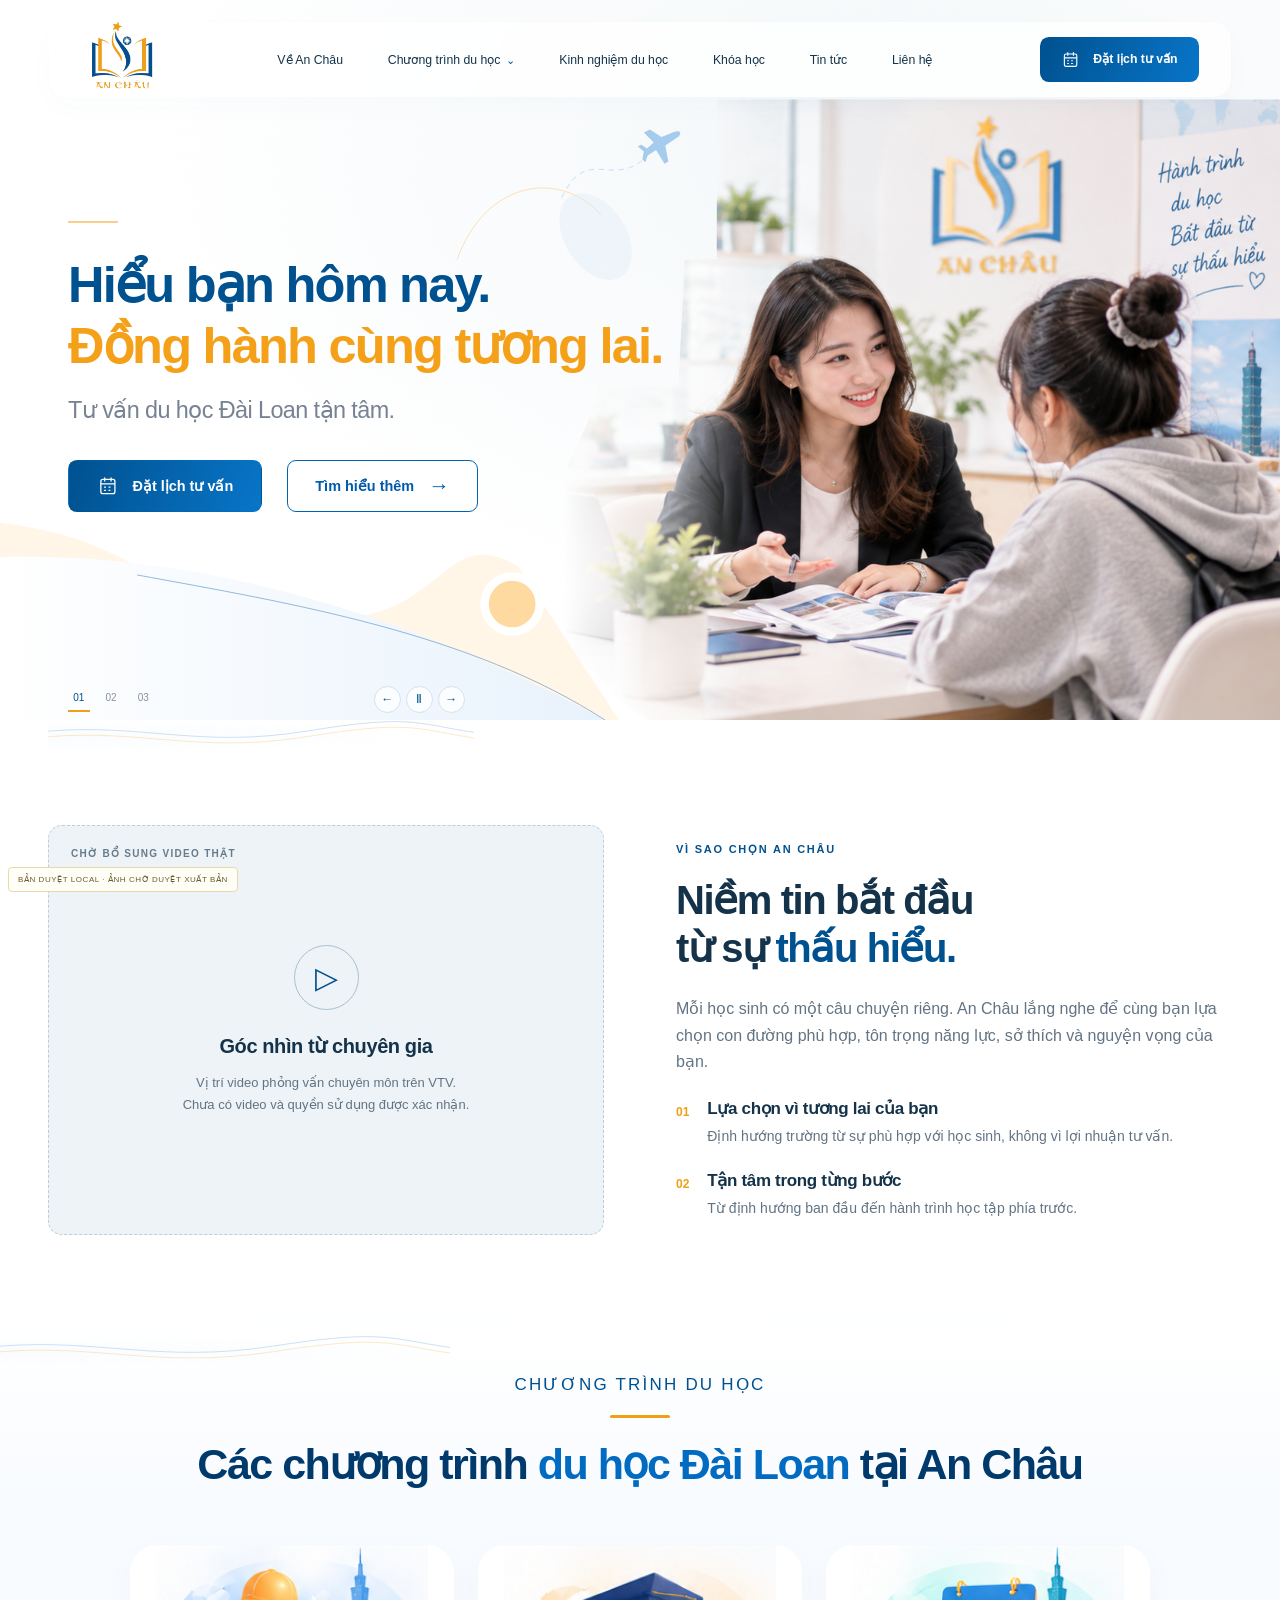
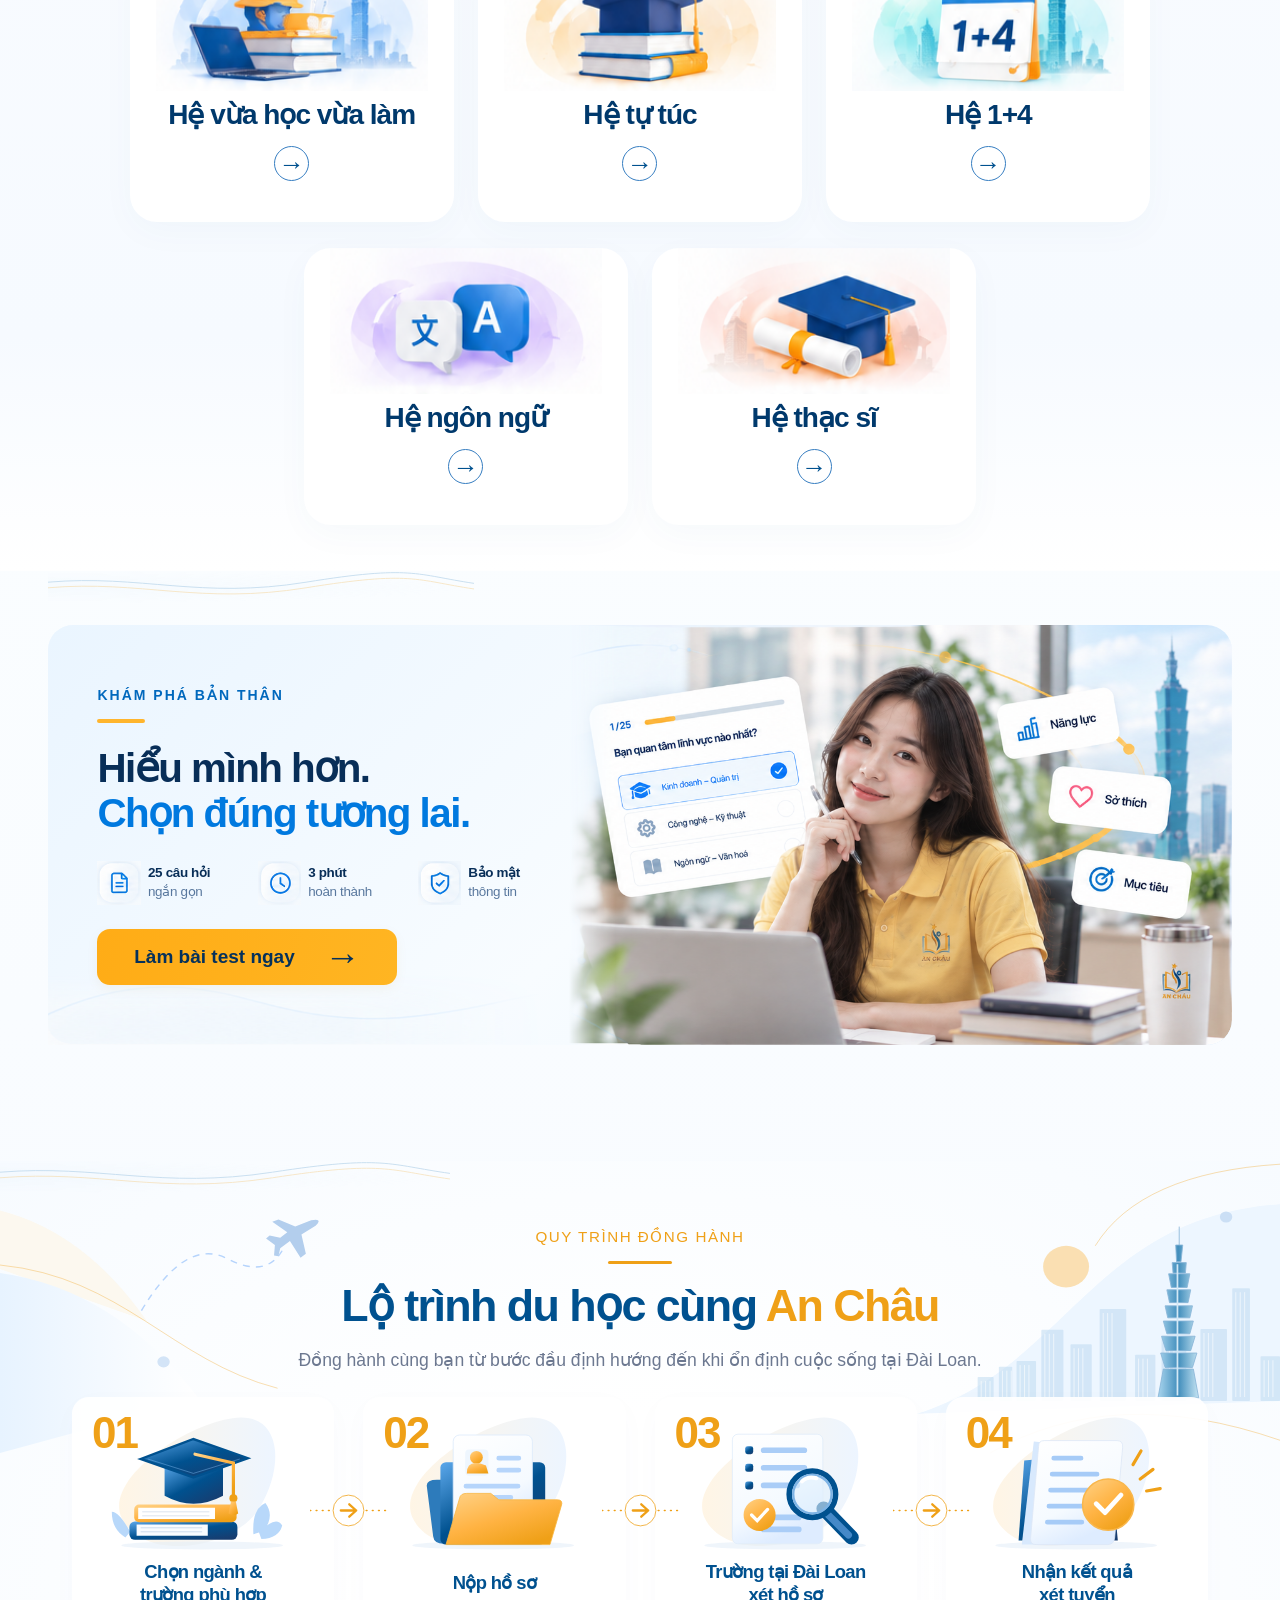
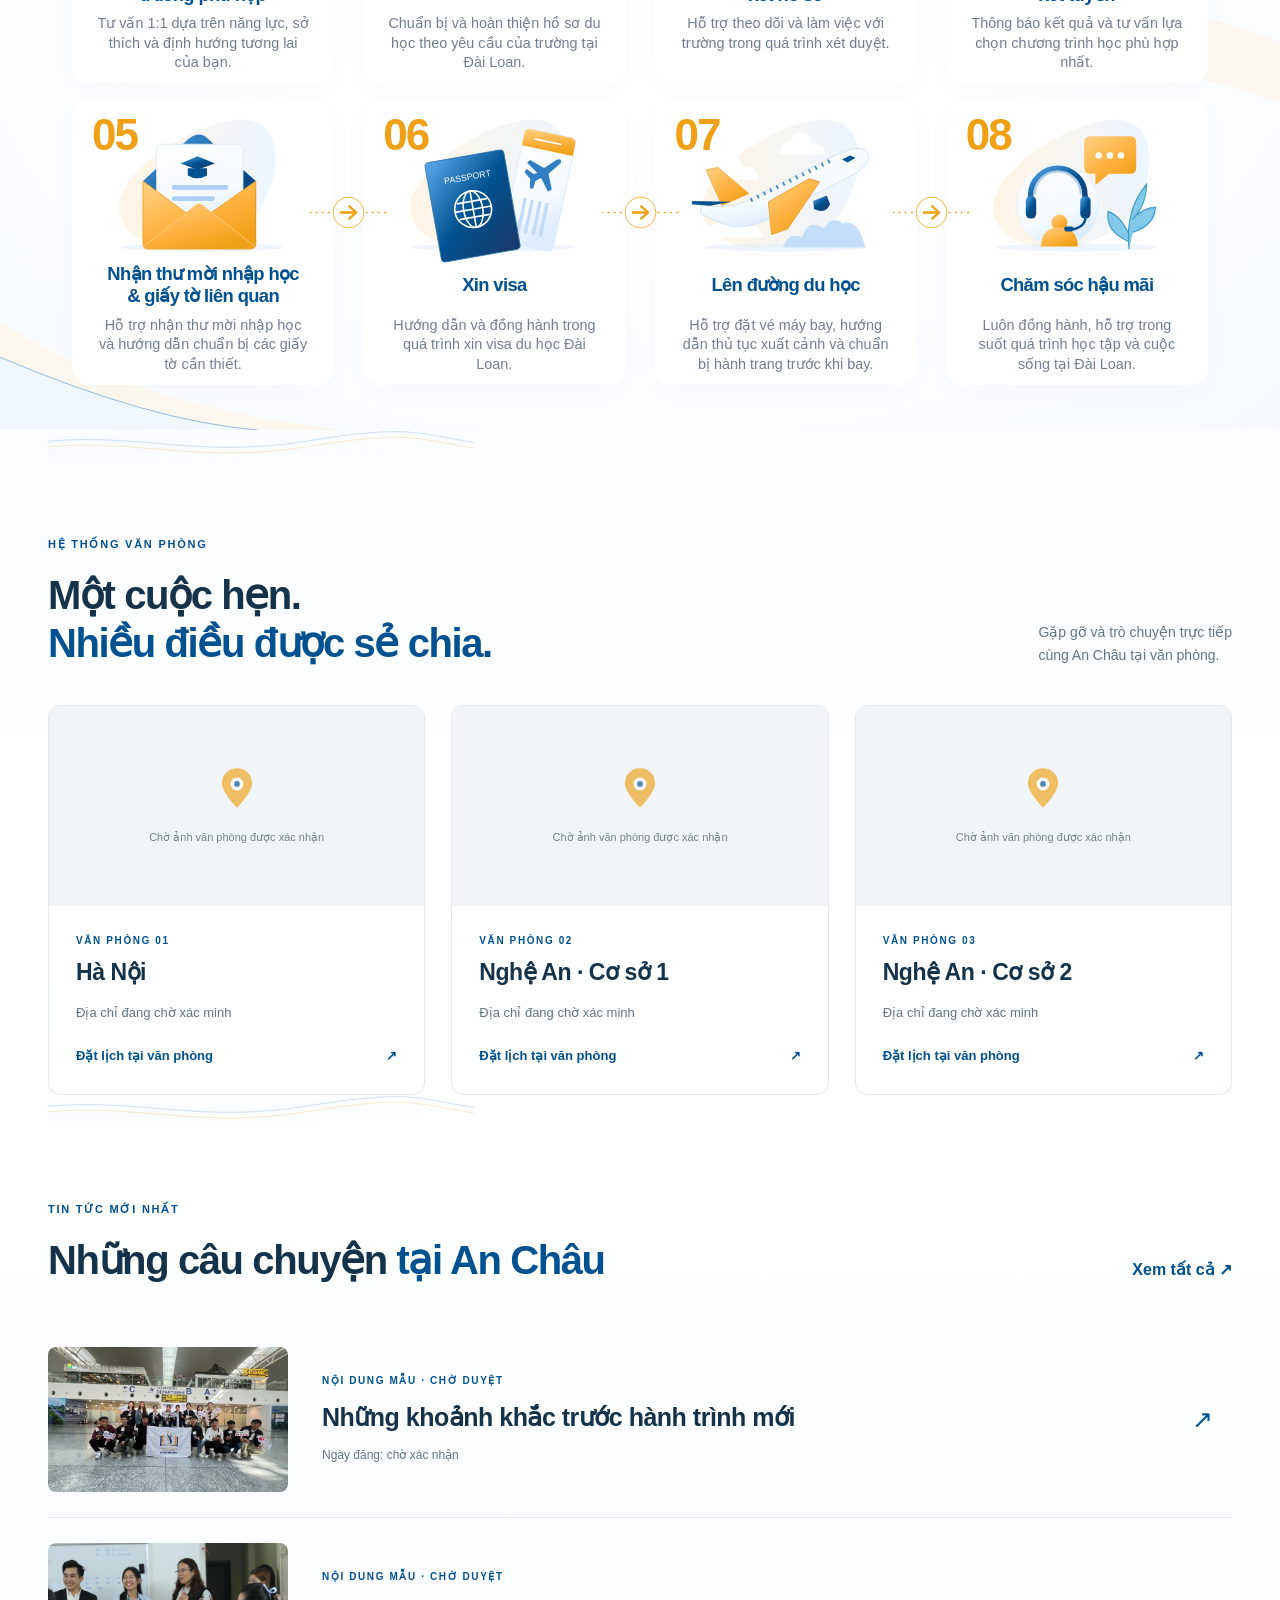
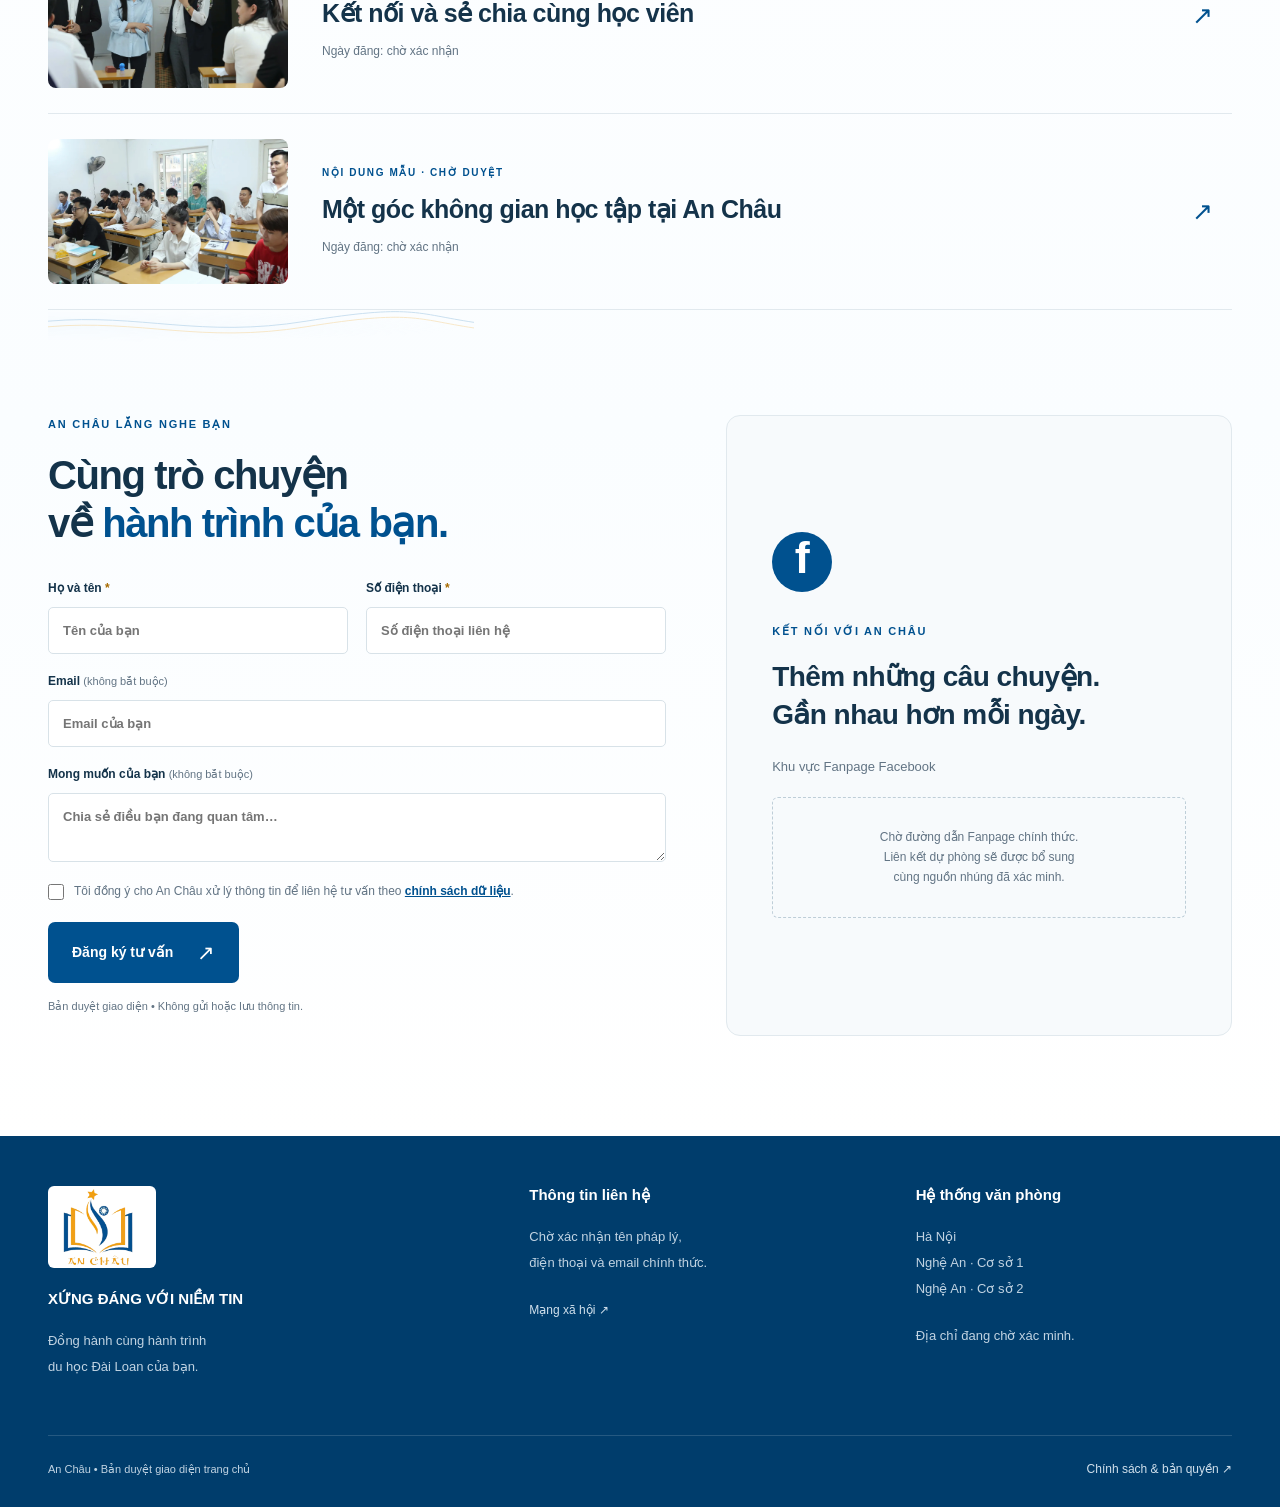
==== index.html @ 2d8ad488 "Publish temporary An Châu website review snapshot" ====
<!doctype html><html lang="vi"><head><meta charset="utf-8"><meta name="viewport" content="width=device-width,initial-scale=1"><meta name="robots" content="noindex,nofollow"><meta name="description" content="Bản duyệt trang chủ Du học An Châu — chưa xuất bản."><title>An Châu — Đồng hành cùng tương lai</title><link rel="stylesheet" href="style.css"><script src="app.js" defer></script><link rel="stylesheet" href="hero-locked.css"><link rel="stylesheet" href="roadmap-locked.css?v=3"><link rel="stylesheet" href="programs-locked.css?v=master1"><link rel="stylesheet" href="homepage-background.css?v=1"><link rel="stylesheet" href="discovery-locked.css?v=1"><link rel="stylesheet" href="ac-home-motion-v2.css?v=1"><script defer src="ac-home-motion-v2.js?v=1"></script></head><body data-banner="1"><a href="#main" class="skip">Đến nội dung</a><header><div class="header-inner"><a class="logo" href="#" aria-label="An Châu — Trang chủ"><img src="assets/banner-master/LOGO_OFFICIAL.png" alt="An Châu" width="594" height="420"></a><nav aria-label="Điều hướng chính"><a href="/anchau-website-preview/ve-an-chau/">Về An Châu</a><div class="nav-group"><div class="nav-parent"><a href="/anchau-website-preview/chuong-trinh-du-hoc/">Chương trình du học</a><button class="dropdown-toggle" aria-label="Mở các hệ du học" aria-expanded="false">⌄</button></div><div class="dropdown"><a href="/anchau-website-preview/chuong-trinh-du-hoc/vua-hoc-vua-lam/">Hệ vừa học vừa làm</a><a href="/anchau-website-preview/chuong-trinh-du-hoc/tu-tuc/">Hệ tự túc</a><a href="/anchau-website-preview/chuong-trinh-du-hoc/1-4/">Hệ 1+4</a><a href="/anchau-website-preview/chuong-trinh-du-hoc/ngon-ngu/">Hệ ngôn ngữ</a><a href="/anchau-website-preview/chuong-trinh-du-hoc/thac-si/">Hệ thạc sĩ</a></div></div><a href="/anchau-website-preview/kinh-nghiem-du-hoc/">Kinh nghiệm du học</a><a href="/anchau-website-preview/khoa-hoc/">Khóa học</a><a href="/anchau-website-preview/tin-tuc/">Tin tức</a><a href="/anchau-website-preview/lien-he/">Liên hệ</a></nav><button class="button header-cta" data-consult="Header — Đặt lịch tư vấn"><svg viewBox="0 0 32 34" aria-hidden="true"><rect x="5" y="7" width="22" height="22" rx="3" fill="none" stroke="currentColor" stroke-width="2"/anchau-website-preview/><path d="M5 14h22M11 4v6M21 4v6M10 19h3m4 0h3m-10 5h3m4 0h3" stroke="currentColor" stroke-width="2"/anchau-website-preview/></svg><span class="header-cta-label">Đặt lịch tư vấn</span><span class="header-arrow" aria-hidden="true">→</span></button><button class="menu-toggle" aria-expanded="false" aria-label="Mở menu">☰</button></div></header><main id="main"><section class="hero locked-hero" aria-label="Ba banner An Châu đã duyệt" aria-roledescription="carousel"><svg class="clip-definitions" width="0" height="0" aria-hidden="true"><defs>
<clipPath id="photo-1" clipPathUnits="objectBoundingBox"><path d="M.56 .138H1V1H.505C.445 .91 .391 .87 .404 .79C.423 .69 .458 .62 .468 .535L.53 .535L.535 .36L.56 .36Z"/anchau-website-preview/></clipPath>
<clipPath id="photo-2" clipPathUnits="objectBoundingBox"><path d="M.57 .13H1V1H.4Q.365 .82 .435 .59Q.46 .53 .478 .51Q.48 .44 .50 .43Q.55 .40 .57 .32Z"/anchau-website-preview/></clipPath>
<clipPath id="photo-3" clipPathUnits="objectBoundingBox"><path d="M0 .152H.605C.637 .35 .6 .59 .558 .72C.522 .84 .486 .94 .454 1H0Z"/anchau-website-preview/></clipPath>
</defs></svg><div class="locked-stage">
<article class="slide locked-slide locked-slide-1 active" aria-label="Banner 1 trên 3" aria-hidden="false" ><div class="locked-photo" role="img" aria-label="Hình phác họa AI từ MASTER 1, không phải ảnh hoạt động thực tế An Châu"><img src="assets/banner-master/BANNER_01_MASTER.png" alt="" width="1672" height="941" fetchpriority="high"></div><svg class="locked-graphic" viewBox="0 0 1672 941" preserveAspectRatio="none" aria-hidden="true"><defs><linearGradient id="wave1"><stop stop-color="#fff"/anchau-website-preview/><stop offset="1" stop-color="#e8f2fc"/anchau-website-preview/></linearGradient></defs><path d="M0 683C180 706 157 762 370 802S567 675 677 740L809 941H0Z" fill="#fff2df" opacity=".7"/anchau-website-preview/><path d="M0 728C269 719 549 810 791 941H0Z" fill="url(#wave1)"/anchau-website-preview/><path d="M179 751C380 788 613 826 791 941" stroke="#74a4d3" fill="none"/anchau-website-preview/><circle cx="669" cy="789" r="36" fill="#ffdaa0" stroke="white" stroke-width="11"/anchau-website-preview/><path d="M597 339C636 232 735 223 785 281" fill="none" stroke="#ffd6a3"/anchau-website-preview/><path d="M734 258C768 184 805 255 852 196" fill="none" stroke="#b6d6f4" stroke-dasharray="7 6"/anchau-website-preview/><ellipse cx="778" cy="309" rx="40" ry="62" transform="rotate(-32 778 309)" fill="#dbe9f6" opacity=".35"/anchau-website-preview/><path d="m841 173 8-4 15 10 17-7q11-2 6 6l-18 12 4 21-5 3-11-18-11 7-3 9-4-4 2-10-8-7 5-2 7 5 9-8z" fill="#a5cbed"/anchau-website-preview/><path d="M89 290h65" stroke="#efa017" stroke-width="1.5"/anchau-website-preview/></svg><div class="locked-copy"><h1>Hiểu bạn hôm nay.<br><em>Đồng hành cùng tương lai.</em></h1><p>Tư vấn du học Đài Loan tận tâm.</p><div class="locked-actions"><button class="locked-primary" data-consult="Banner 1 — Đặt lịch tư vấn"><svg viewBox="0 0 32 34" aria-hidden="true"><rect x="5" y="7" width="22" height="22" rx="3" fill="none" stroke="currentColor" stroke-width="2"/anchau-website-preview/><path d="M5 14h22M11 4v6M21 4v6M10 19h3m4 0h3m-10 5h3m4 0h3" stroke="currentColor" stroke-width="2"/anchau-website-preview/></svg><span>Đặt lịch tư vấn</span></button><a class="locked-secondary" href="/anchau-website-preview/ve-an-chau/">Tìm hiểu thêm <span aria-hidden="true">→</span></a></div></div></article><article class="slide locked-slide locked-slide-2 " aria-label="Banner 2 trên 3" aria-hidden="true" inert><div class="locked-photo" role="img" aria-label="Hình phác họa AI từ MASTER 2, không phải ảnh hoạt động thực tế An Châu"><img src="assets/banner-master/BANNER_02_MASTER.png" alt="" width="1672" height="941" ></div><svg class="locked-graphic" viewBox="0 0 1672 941" preserveAspectRatio="none" aria-hidden="true"><defs><linearGradient id="wave2"><stop stop-color="#badcff"/anchau-website-preview/><stop offset="1" stop-color="#edf5ff"/anchau-website-preview/></linearGradient></defs><path d="M0 722C102 824 302 873 659 941H0Z" fill="#ffcf8c"/anchau-website-preview/><path d="M0 766C174 857 408 888 690 941H0Z" fill="white"/anchau-website-preview/><path d="M0 790C152 857 386 893 650 941H0Z" fill="url(#wave2)"/anchau-website-preview/><path d="M805 367Q880 315 955 270" stroke="#ffc47e" stroke-width="5" fill="none"/anchau-website-preview/></svg><div class="locked-copy"><h1>Lộ trình rõ ràng.<br><em>Vững bước du học.</em></h1><p>Đồng hành từ định hướng đến xuất cảnh.</p><div class="locked-features"><div class="locked-feature"><span class="feature-icon"><svg viewBox="0 0 32 34" aria-hidden="true"><path d="m2 12 14-7 14 7-14 7zM7 17v8q9 6 18 0v-8l-9 5z" fill="currentColor"/anchau-website-preview/><path d="M29 13v11" stroke="currentColor" stroke-width="2"/anchau-website-preview/></svg></span><span>Chọn hệ</span></div><div class="locked-feature"><span class="feature-icon"><svg viewBox="0 0 32 34" aria-hidden="true"><path d="M8 3h13l6 7v19H8z" stroke="currentColor" stroke-width="2" fill="none"/anchau-website-preview/><path d="M20 3v8h7M12 15h10M12 20h8M12 25h5" stroke="currentColor" stroke-width="2"/anchau-website-preview/></svg></span><span>Hồ sơ</span></div><div class="locked-feature"><span class="feature-icon"><svg viewBox="0 0 32 34" aria-hidden="true"><rect x="6" y="2" width="21" height="29" rx="3" fill="currentColor"/anchau-website-preview/><circle cx="16.5" cy="13" r="7" stroke="white" fill="none"/anchau-website-preview/><ellipse cx="16.5" cy="13" rx="3" ry="7" stroke="white" fill="none"/anchau-website-preview/><path d="M10 13h13M12 24h9" stroke="white" stroke-width="1.4"/anchau-website-preview/></svg></span><span>Visa</span></div><div class="locked-feature"><span class="feature-icon"><svg viewBox="0 0 32 34" aria-hidden="true"><path d="m3 6 3-2 10 8 9-9q4-3 5 1L22 15l8 11-2 3-11-8-7 6v4l-3 1-1-7-5-3 2-3 4 1 7-6z" fill="currentColor"/anchau-website-preview/></svg></span><span>Xuất cảnh</span></div></div><div class="locked-actions"><button class="locked-primary" data-consult="Banner 2 — Đặt lịch tư vấn"><span>Đặt lịch tư vấn</span><span aria-hidden="true">→</span></button><a class="locked-secondary" href="/anchau-website-preview/chuong-trinh-du-hoc/" data-route>Tìm hiểu chương trình</a></div></div></article><article class="slide locked-slide locked-slide-3 " aria-label="Banner 3 trên 3" aria-hidden="true" inert><div class="locked-photo" role="img" aria-label="Hình phác họa AI từ MASTER 3, không phải ảnh hoạt động thực tế An Châu"><img src="assets/banner-master/BANNER_03_MASTER.png" alt="" width="1672" height="941" ></div><svg class="locked-graphic" viewBox="0 0 1672 941" preserveAspectRatio="none" aria-hidden="true"><defs><linearGradient id="wave3"><stop stop-color="#f7aa37"/anchau-website-preview/><stop offset="1" stop-color="#ffdfab"/anchau-website-preview/></linearGradient><linearGradient id="blue3"><stop stop-color="#0865aa"/anchau-website-preview/><stop offset="1" stop-color="#d9e9ff"/anchau-website-preview/></linearGradient></defs><path d="M979 0H1064Q1040 270 1016 347Q1040 160 979 0" fill="url(#wave3)"/anchau-website-preview/><path d="M1064 0H1213L1040 324Z" fill="#eaf4ff" opacity=".65"/anchau-website-preview/><path d="M888 763C1036 779 1079 836 1160 887L1305 941H760Z" fill="url(#wave3)"/anchau-website-preview/><path d="M840 839C1050 805 1128 897 1305 941H760Z" fill="url(#blue3)"/anchau-website-preview/><path d="M945 658C1148 704 1120 981 1460 935M944 697C1099 747 1087 901 1340 941M1450 142C1446 252 1535 287 1672 321" fill="none" stroke="#ffdfb3" stroke-width="1.5"/anchau-website-preview/><path d="M1609 193q0 24 23 25-23 0-23 25-1-25-23-25 23-1 23-25" fill="#f5a11b"/anchau-website-preview/></svg><div class="locked-copy"><h1>Đến An Châu.<br><em>Cảm nhận sự tận tâm.</em></h1><p>Gặp trực tiếp đội ngũ tư vấn tại văn phòng.</p><div class="locked-features"><div class="locked-feature"><span class="feature-icon"><svg viewBox="0 0 32 34" aria-hidden="true"><path d="M16 31S5 20 5 12a11 11 0 0 1 22 0c0 8-11 19-11 19" fill="currentColor"/anchau-website-preview/><circle cx="16" cy="12" r="4" fill="white"/anchau-website-preview/><path d="m3 30 7-6 6 8 6-8 7 6" fill="#f5a11b"/anchau-website-preview/></svg></span><span>3 văn phòng</span></div><div class="locked-feature"><span class="feature-icon"><svg viewBox="0 0 32 34" aria-hidden="true"><circle cx="16" cy="9" r="5" fill="currentColor"/anchau-website-preview/><circle cx="6" cy="12" r="4" fill="currentColor"/anchau-website-preview/><circle cx="26" cy="12" r="4" fill="currentColor"/anchau-website-preview/><path d="M9 29v-8a7 7 0 0 1 14 0v8zM1 27v-6a5 5 0 0 1 6-5v11zM25 27V16a5 5 0 0 1 6 5v6z" fill="currentColor"/anchau-website-preview/></svg></span><span>Tư vấn trực tiếp</span></div><div class="locked-feature"><span class="feature-icon"><svg viewBox="0 0 32 34" aria-hidden="true"><rect x="5" y="7" width="22" height="22" rx="3" fill="none" stroke="currentColor" stroke-width="2"/anchau-website-preview/><path d="M5 14h22M11 4v6M21 4v6M10 19h3m4 0h3m-10 5h3m4 0h3" stroke="currentColor" stroke-width="2"/anchau-website-preview/></svg></span><span>Đặt lịch dễ dàng</span></div></div><div class="locked-actions"><button class="locked-primary" data-consult="Banner 3 — Đặt lịch đến văn phòng"><span>Đặt lịch tư vấn</span><span aria-hidden="true">→</span></button><a class="locked-secondary" href="/anchau-website-preview/lien-he/">Tìm hiểu thêm</a></div></div></article></div><div class="hero-controls locked-controls"><div class="dots"><button aria-label="Slide 1" aria-pressed="true" data-slide="0">01</button><button aria-label="Slide 2" aria-pressed="false" data-slide="1">02</button><button aria-label="Slide 3" aria-pressed="false" data-slide="2">03</button></div><div class="arrows"><button id="prev" aria-label="Slide trước">←</button><button id="pause" aria-label="Tạm dừng trình chiếu">Ⅱ</button><button id="next" aria-label="Slide tiếp theo">→</button></div></div></section>
<section class="section wrap why" id="ve-an-chau"><div class="video-placeholder"><span class="placeholder-label">CHỜ BỔ SUNG VIDEO THẬT</span><div class="play" aria-hidden="true">▷</div><h3>Góc nhìn từ chuyên gia</h3><p>Vị trí video phỏng vấn chuyên môn trên VTV.<br>Chưa có video và quyền sử dụng được xác nhận.</p></div><div><p class="eyebrow">VÌ SAO CHỌN AN CHÂU</p><h2>Niềm tin bắt đầu<br>từ sự <em>thấu hiểu.</em></h2><p>Mỗi học sinh có một câu chuyện riêng. An Châu lắng nghe để cùng bạn lựa chọn con đường phù hợp, tôn trọng năng lực, sở thích và nguyện vọng của bạn.</p><div class="reason"><b>01</b><div><h3>Lựa chọn vì tương lai của bạn</h3><p>Định hướng trường từ sự phù hợp với học sinh, không vì lợi nhuận tư vấn.</p></div></div><div class="reason"><b>02</b><div><h3>Tận tâm trong từng bước</h3><p>Từ định hướng ban đầu đến hành trình học tập phía trước.</p></div></div></div></section>
<section class="section wrap programs" id="chuong-trinh"><div class="section-heading"><p class="eyebrow">CHƯƠNG TRÌNH DU HỌC</p><h2>Các chương trình <em>du học Đài Loan</em> tại An Châu</h2></div><div class="program-grid"><a class="program" href="/anchau-website-preview/chuong-trinh-du-hoc/vua-hoc-vua-lam/"><svg class="program-art" viewBox="76 145 260 140" aria-hidden="true" focusable="false"><image href="assets/programs-master/approved.png" width="1024" height="663"/anchau-website-preview/></svg><h3>Hệ vừa học vừa làm</h3><span class="program-arrow" aria-hidden="true">→</span></a><a class="program" href="/anchau-website-preview/chuong-trinh-du-hoc/tu-tuc/"><svg class="program-art" viewBox="384 145 260 140" aria-hidden="true" focusable="false"><image href="assets/programs-master/approved.png" width="1024" height="663"/anchau-website-preview/></svg><h3>Hệ tự túc</h3><span class="program-arrow" aria-hidden="true">→</span></a><a class="program" href="/anchau-website-preview/chuong-trinh-du-hoc/1-4/"><svg class="program-art" viewBox="693 145 260 140" aria-hidden="true" focusable="false"><image href="assets/programs-master/approved.png" width="1024" height="663"/anchau-website-preview/></svg><h3>Hệ 1+4</h3><span class="program-arrow" aria-hidden="true">→</span></a><a class="program" href="/anchau-website-preview/chuong-trinh-du-hoc/ngon-ngu/"><svg class="program-art" viewBox="226 402 260 140" aria-hidden="true" focusable="false"><image href="assets/programs-master/approved.png" width="1024" height="663"/anchau-website-preview/></svg><h3>Hệ ngôn ngữ</h3><span class="program-arrow" aria-hidden="true">→</span></a><a class="program" href="/anchau-website-preview/chuong-trinh-du-hoc/thac-si/"><svg class="program-art" viewBox="539 402 260 140" aria-hidden="true" focusable="false"><image href="assets/programs-master/approved.png" width="1024" height="663"/anchau-website-preview/></svg><h3>Hệ thạc sĩ</h3><span class="program-arrow" aria-hidden="true">→</span></a></div></section>
<section id="kham-pha-ban-than" aria-labelledby="discovery-title"><div class="discovery-master-panel"><div class="discovery-master-copy"><p class="discovery-master-label">KHÁM PHÁ BẢN THÂN</p><h2 id="discovery-title">Hiểu mình hơn.<br><span>Chọn đúng tương lai.</span></h2><ul class="discovery-master-facts" aria-label="25 câu hỏi – 3 phút – Bảo mật thông tin"><li><img src="assets/discovery-master/icon-questions.png" alt="" width="82" height="82"><span><strong>25 câu hỏi</strong><small>ngắn gọn</small></span></li><li><img src="assets/discovery-master/icon-time.png" alt="" width="82" height="82"><span><strong>3 phút</strong><small>hoàn thành</small></span></li><li><img src="assets/discovery-master/icon-privacy.png" alt="" width="82" height="82"><span><strong>Bảo mật</strong><small>thông tin</small></span></li></ul><a class="discovery-master-cta" href="/anchau-website-preview/kham-pha-ban-than/">Làm bài test ngay <span aria-hidden="true">→</span></a></div><img class="discovery-master-portrait" src="assets/discovery-master/portrait-graphic.png" alt="Nữ tư vấn viên mặc polo vàng có logo An Châu, cùng hình minh họa bài test khám phá bản thân." width="1059" height="670"></div></section>
<section id="lo-trinh" class="route-master" aria-labelledby="route-title"><svg class="route-decor" viewBox="0 0 1448 1086" preserveAspectRatio="none" aria-hidden="true"><defs><linearGradient id="route-bg"><stop stop-color="#e7f3ff"/anchau-website-preview/><stop offset="1" stop-color="white"/anchau-website-preview/></linearGradient><linearGradient id="route-tower" x2="1" y2="0"><stop stop-color="#a9d5ee"/anchau-website-preview/><stop offset=".5" stop-color="#428ebc"/anchau-website-preview/><stop offset="1" stop-color="#c5e4f3"/anchau-website-preview/></linearGradient></defs><path d="M0 62Q96 89 166 200L0 135Z" fill="#fcf8ef"/anchau-website-preview/><path d="M0 140Q131 160 225 297L0 365Z" fill="url(#route-bg)"/anchau-website-preview/><path d="M0 130C139 145 194 250 314 284" stroke="#EFA017" stroke-opacity=".4" fill="none"/anchau-website-preview/><path d="M1037 316C1210 256 1234 71 1448 54V300Z" fill="#edf6ff"/anchau-website-preview/><path d="M1239 106Q1290 15 1448 4" stroke="#EFA017" stroke-opacity=".4" fill="none"/anchau-website-preview/><circle cx="1206" cy="132" r="26" fill="#fbd99f" opacity=".8"/anchau-website-preview/><circle cx="1387" cy="70" r="7" fill="#cbdff5"/anchau-website-preview/><circle cx="185" cy="251" r="7" fill="#d3e4f7"/anchau-website-preview/><path d="M160 187Q210 95 257 122T322 106" stroke="#b6d4fc" stroke-width="1.7" stroke-dasharray="8 7" fill="none"/anchau-website-preview/><path d="m315 73 19 9 18-8q14-3 5 7l-16 11 5 24-6 5-12-21-11 9-2 10-5-1 1-13-10-8 4-4 12 3 8-7-17-13z" fill="#b3ceed"/anchau-website-preview/><path d="M0 950Q142 1054 390 1086H0Z" fill="#fcf8ef"/anchau-website-preview/><path d="M0 995Q170 1075 291 1086H0Z" fill="#f0f7ff"/anchau-website-preview/><path d="M0 995Q170 1075 291 1086" stroke="#84b0df" fill="none"/anchau-website-preview/><path d="M1113 599Q1304 528 1448 602V676Q1292 621 1113 599" fill="#fcf8f1"/anchau-website-preview/><path d="M1120 365Q1260 277 1448 349" fill="none" stroke="#EFA017" stroke-opacity=".4"/anchau-website-preview/><g transform="translate(1106 0)"><rect x="0" y="270" width="18" height="30" rx="1" fill="#bad7f0" opacity=".5"/anchau-website-preview/><path d="M4 275v20m5 0V275m5 0v20" stroke="white" stroke-width="1" opacity=".7"/anchau-website-preview/><rect x="24" y="257" width="15" height="43" rx="1" fill="#bad7f0" opacity=".5"/anchau-website-preview/><path d="M28 262v33m5 0V262m5 0v33" stroke="white" stroke-width="1" opacity=".7"/anchau-website-preview/><rect x="44" y="250" width="22" height="50" rx="1" fill="#bad7f0" opacity=".5"/anchau-website-preview/><path d="M48 255v40m5 0V255m5 0v40" stroke="white" stroke-width="1" opacity=".7"/anchau-website-preview/><rect x="72" y="211" width="25" height="89" rx="1" fill="#bad7f0" opacity=".5"/anchau-website-preview/><path d="M76 216v79m5 0V216m5 0v79" stroke="white" stroke-width="1" opacity=".7"/anchau-website-preview/><rect x="105" y="229" width="24" height="71" rx="1" fill="#bad7f0" opacity=".5"/anchau-website-preview/><path d="M109 234v61m5 0V234m5 0v61" stroke="white" stroke-width="1" opacity=".7"/anchau-website-preview/><rect x="138" y="185" width="30" height="115" rx="1" fill="#bad7f0" opacity=".5"/anchau-website-preview/><path d="M142 190v105m5 0V190m5 0v105" stroke="white" stroke-width="1" opacity=".7"/anchau-website-preview/><rect x="178" y="242" width="23" height="58" rx="1" fill="#bad7f0" opacity=".5"/anchau-website-preview/><path d="M182 247v48m5 0V247m5 0v48" stroke="white" stroke-width="1" opacity=".7"/anchau-website-preview/><rect x="208" y="220" width="28" height="80" rx="1" fill="#bad7f0" opacity=".5"/anchau-website-preview/><path d="M212 225v70m5 0V225m5 0v70" stroke="white" stroke-width="1" opacity=".7"/anchau-website-preview/><rect x="252" y="210" width="30" height="90" rx="1" fill="#bad7f0" opacity=".5"/anchau-website-preview/><path d="M256 215v80m5 0V215m5 0v80" stroke="white" stroke-width="1" opacity=".7"/anchau-website-preview/><rect x="288" y="159" width="20" height="141" rx="1" fill="#bad7f0" opacity=".5"/anchau-website-preview/><path d="M292 164v131m5 0V164m5 0v131" stroke="white" stroke-width="1" opacity=".7"/anchau-website-preview/><rect x="320" y="244" width="22" height="56" rx="1" fill="#bad7f0" opacity=".5"/anchau-website-preview/><path d="M324 249v46m5 0V249m5 0v46" stroke="white" stroke-width="1" opacity=".7"/anchau-website-preview/><path d="M228 82v23m-4 0h8l-2 21h-5zM220 127h16l-1 13h-14zM216 141h24l-3 17h-18zM214 161h27l-3 16h-21zM212 181h31l-3 15h-25zM210 200h34l-4 16h-26zM208 219h38l-5 18h-28zM207 240h41l-5 18h-31zM210 260h34l6 36h-46z" fill="url(#route-tower)" stroke="#8ab5d8" stroke-width="1"/anchau-website-preview/><path d="M226 129v164" stroke="#d2e8f5" stroke-width="2"/anchau-website-preview/></g></svg><div class="route-content"><div class="route-heading"><p class="route-eyebrow">QUY TRÌNH ĐỒNG HÀNH</p><span class="route-rule" aria-hidden="true"></span><h2 id="route-title">Lộ trình du học cùng <em>An Châu</em></h2><p class="route-subtitle">Đồng hành cùng bạn từ bước đầu định hướng đến khi ổn định cuộc sống tại Đài Loan.</p></div><ol class="route-grid"><li class="route-card"><span class="route-number">01</span><svg class="route-icon" viewBox="0 0 240 180" aria-hidden="true"><defs><linearGradient id="route-1-blue" x2=".8" y2="1"><stop stop-color="#5ca8eb"/anchau-website-preview/><stop offset=".55" stop-color="#00518F"/anchau-website-preview/><stop offset="1" stop-color="#173d70"/anchau-website-preview/></linearGradient><linearGradient id="route-1-gold" x2=".7" y2="1"><stop stop-color="#ffd287"/anchau-website-preview/><stop offset=".55" stop-color="#ffb343"/anchau-website-preview/><stop offset="1" stop-color="#EFA017"/anchau-website-preview/></linearGradient><linearGradient id="route-1-paper" x2=".4" y2="1"><stop stop-color="white"/anchau-website-preview/><stop offset=".7" stop-color="#f5faff"/anchau-website-preview/><stop offset="1" stop-color="#deecff"/anchau-website-preview/></linearGradient><linearGradient id="route-1-wash"><stop stop-color="#fff5e5"/anchau-website-preview/><stop offset="1" stop-color="#edf5ff"/anchau-website-preview/></linearGradient></defs><path d="M18 128C-3 81 94 13 157 4s65 62 33 113-145 68-172 11" fill="url(#route-1-wash)"/anchau-website-preview/><ellipse cx="119" cy="163" rx="101" ry="5" fill="#e4eef9" opacity=".6"/anchau-website-preview/><path d="M29 146q-14-25-23-25 0 22 17 32M183 149q-2-32 15-39 12 16-2 35m-6 2q21-22 29-9-4 16-26 17" fill="#b8d8fa"/anchau-website-preview/><rect x="28" y="133" width="135" height="23" rx="7" fill="url(#route-1-blue)"/anchau-website-preview/><path d="M37 137h89v14H37z" fill="#f9fcff"/anchau-website-preview/><path d="M42 141h77m-77 5h77" stroke="#c2d5e8"/anchau-website-preview/><rect x="34" y="112" width="128" height="22" rx="6" fill="url(#route-1-gold)"/anchau-website-preview/><path d="M39 116h96v14H39z" fill="#fff"/anchau-website-preview/><path d="M44 121h84m-84 5h84" stroke="#d4deea"/anchau-website-preview/><path d="M72 62v39q36 20 73 0V62" fill="url(#route-1-blue)"/anchau-website-preview/><path d="m42 55 66-25 68 24-68 24z" fill="url(#route-1-blue)" stroke="#00518f" stroke-width="3"/anchau-website-preview/><path d="m51 55 57 18 58-18" fill="none" stroke="#8ec8ff" opacity=".5"/anchau-website-preview/><path d="m110 49 48 11v42" stroke="url(#route-1-gold)" stroke-width="4" fill="none" stroke-linecap="round"/anchau-website-preview/><circle cx="158" cy="104" r="5" fill="#EFA017"/anchau-website-preview/><path d="m155 108-3 15q6 4 12 0l-3-15" fill="url(#route-1-gold)"/anchau-website-preview/></svg><h3>Chọn ngành &<br>trường phù hợp</h3><p>Tư vấn 1:1 dựa trên năng lực, sở thích và định hướng tương lai của bạn.</p><svg class="route-arrow" viewBox="0 0 100 44" aria-hidden="true"><path d="M0 22h27m46 0h27" stroke="#EFA017" stroke-width="2" stroke-dasharray="1 7" stroke-linecap="round"/anchau-website-preview/><circle cx="50" cy="22" r="20" fill="white" stroke="#EFA017"/anchau-website-preview/><path d="M40 22h20m-9-8 9 8-9 8" fill="none" stroke="#EFA017" stroke-width="3" stroke-linecap="round" stroke-linejoin="round"/anchau-website-preview/></svg></li><li class="route-card"><span class="route-number">02</span><svg class="route-icon" viewBox="0 0 240 180" aria-hidden="true"><defs><linearGradient id="route-2-blue" x2=".8" y2="1"><stop stop-color="#5ca8eb"/anchau-website-preview/><stop offset=".55" stop-color="#00518F"/anchau-website-preview/><stop offset="1" stop-color="#173d70"/anchau-website-preview/></linearGradient><linearGradient id="route-2-gold" x2=".7" y2="1"><stop stop-color="#ffd287"/anchau-website-preview/><stop offset=".55" stop-color="#ffb343"/anchau-website-preview/><stop offset="1" stop-color="#EFA017"/anchau-website-preview/></linearGradient><linearGradient id="route-2-paper" x2=".4" y2="1"><stop stop-color="white"/anchau-website-preview/><stop offset=".7" stop-color="#f5faff"/anchau-website-preview/><stop offset="1" stop-color="#deecff"/anchau-website-preview/></linearGradient><linearGradient id="route-2-wash"><stop stop-color="#fff5e5"/anchau-website-preview/><stop offset="1" stop-color="#edf5ff"/anchau-website-preview/></linearGradient></defs><path d="M18 128C-3 81 94 13 157 4s65 62 33 113-145 68-172 11" fill="url(#route-2-wash)"/anchau-website-preview/><ellipse cx="119" cy="163" rx="101" ry="5" fill="#e4eef9" opacity=".6"/anchau-website-preview/><path d="m36 89 8 63q1 9 13 9h111l9-80H52q-17-1-16 8" fill="#2d7bbb"/anchau-website-preview/><rect x="53" y="59" width="131" height="103" rx="7" fill="url(#route-2-blue)"/anchau-website-preview/><rect x="69" y="25" width="99" height="127" rx="8" fill="url(#route-2-paper)" stroke="#dceafb"/anchau-website-preview/><rect x="84" y="43" width="29" height="33" rx="5" fill="#eef6fe"/anchau-website-preview/><circle cx="98" cy="53" r="8" fill="url(#route-2-gold)"/anchau-website-preview/><path d="M86 73q0-19 24-10l3 10" fill="url(#route-2-gold)"/anchau-website-preview/><path d="M126 54h25m-25 15h25M85 89h65m-65 14h56" stroke="#b6d5fb" stroke-width="6" stroke-linecap="round"/anchau-website-preview/><path d="m60 162 17-58q1-6 9-6h30l10 8h73q8 0 5 8l-14 48z" fill="url(#route-2-gold)" stroke="#f8b642"/anchau-website-preview/></svg><h3>Nộp hồ sơ</h3><p>Chuẩn bị và hoàn thiện hồ sơ du học theo yêu cầu của trường tại Đài Loan.</p><svg class="route-arrow" viewBox="0 0 100 44" aria-hidden="true"><path d="M0 22h27m46 0h27" stroke="#EFA017" stroke-width="2" stroke-dasharray="1 7" stroke-linecap="round"/anchau-website-preview/><circle cx="50" cy="22" r="20" fill="white" stroke="#EFA017"/anchau-website-preview/><path d="M40 22h20m-9-8 9 8-9 8" fill="none" stroke="#EFA017" stroke-width="3" stroke-linecap="round" stroke-linejoin="round"/anchau-website-preview/></svg></li><li class="route-card"><span class="route-number">03</span><svg class="route-icon" viewBox="0 0 240 180" aria-hidden="true"><defs><linearGradient id="route-3-blue" x2=".8" y2="1"><stop stop-color="#5ca8eb"/anchau-website-preview/><stop offset=".55" stop-color="#00518F"/anchau-website-preview/><stop offset="1" stop-color="#173d70"/anchau-website-preview/></linearGradient><linearGradient id="route-3-gold" x2=".7" y2="1"><stop stop-color="#ffd287"/anchau-website-preview/><stop offset=".55" stop-color="#ffb343"/anchau-website-preview/><stop offset="1" stop-color="#EFA017"/anchau-website-preview/></linearGradient><linearGradient id="route-3-paper" x2=".4" y2="1"><stop stop-color="white"/anchau-website-preview/><stop offset=".7" stop-color="#f5faff"/anchau-website-preview/><stop offset="1" stop-color="#deecff"/anchau-website-preview/></linearGradient><linearGradient id="route-3-wash"><stop stop-color="#fff5e5"/anchau-website-preview/><stop offset="1" stop-color="#edf5ff"/anchau-website-preview/></linearGradient></defs><path d="M18 128C-3 81 94 13 157 4s65 62 33 113-145 68-172 11" fill="url(#route-3-wash)"/anchau-website-preview/><ellipse cx="119" cy="163" rx="101" ry="5" fill="#e4eef9" opacity=".6"/anchau-website-preview/><rect x="53" y="24" width="113" height="137" rx="7" fill="url(#route-3-paper)" stroke="#e0ecfa"/anchau-website-preview/><path d="M92 44h51m-51 22h51m-51 22h42m-42 40h44m-44 15h44" stroke="#aacdf7" stroke-width="7" stroke-linecap="round"/anchau-website-preview/><rect x="69" y="39" width="10" height="10" rx="3" fill="url(#route-3-blue)"/anchau-website-preview/><rect x="69" y="61" width="10" height="10" rx="3" fill="url(#route-3-blue)"/anchau-website-preview/><rect x="69" y="83" width="10" height="10" rx="3" fill="url(#route-3-blue)"/anchau-website-preview/><circle cx="87" cy="125" r="20" fill="url(#route-3-gold)"/anchau-website-preview/><path d="m77 125 7 7 13-14" fill="none" stroke="white" stroke-width="4" stroke-linecap="round"/anchau-website-preview/><path d="m167 117 35 36" stroke="#00518f" stroke-width="18" stroke-linecap="round"/anchau-website-preview/><path d="m172 124 26 26" stroke="#4589c8" stroke-width="9" stroke-linecap="round"/anchau-website-preview/><circle cx="153" cy="99" r="29" fill="#e0f0fd" fill-opacity=".6" stroke="#00518f" stroke-width="7"/anchau-website-preview/><circle cx="153" cy="99" r="24" fill="none" stroke="#7db3e5" stroke-width="3"/anchau-website-preview/><path d="M140 83q7-7 18-4" fill="none" stroke="white" stroke-width="5" stroke-linecap="round"/anchau-website-preview/></svg><h3>Trường tại Đài Loan<br>xét hồ sơ</h3><p>Hỗ trợ theo dõi và làm việc với trường trong quá trình xét duyệt.</p><svg class="route-arrow" viewBox="0 0 100 44" aria-hidden="true"><path d="M0 22h27m46 0h27" stroke="#EFA017" stroke-width="2" stroke-dasharray="1 7" stroke-linecap="round"/anchau-website-preview/><circle cx="50" cy="22" r="20" fill="white" stroke="#EFA017"/anchau-website-preview/><path d="M40 22h20m-9-8 9 8-9 8" fill="none" stroke="#EFA017" stroke-width="3" stroke-linecap="round" stroke-linejoin="round"/anchau-website-preview/></svg></li><li class="route-card"><span class="route-number">04</span><svg class="route-icon" viewBox="0 0 240 180" aria-hidden="true"><defs><linearGradient id="route-4-blue" x2=".8" y2="1"><stop stop-color="#5ca8eb"/anchau-website-preview/><stop offset=".55" stop-color="#00518F"/anchau-website-preview/><stop offset="1" stop-color="#173d70"/anchau-website-preview/></linearGradient><linearGradient id="route-4-gold" x2=".7" y2="1"><stop stop-color="#ffd287"/anchau-website-preview/><stop offset=".55" stop-color="#ffb343"/anchau-website-preview/><stop offset="1" stop-color="#EFA017"/anchau-website-preview/></linearGradient><linearGradient id="route-4-paper" x2=".4" y2="1"><stop stop-color="white"/anchau-website-preview/><stop offset=".7" stop-color="#f5faff"/anchau-website-preview/><stop offset="1" stop-color="#deecff"/anchau-website-preview/></linearGradient><linearGradient id="route-4-wash"><stop stop-color="#fff5e5"/anchau-website-preview/><stop offset="1" stop-color="#edf5ff"/anchau-website-preview/></linearGradient></defs><path d="M18 128C-3 81 94 13 157 4s65 62 33 113-145 68-172 11" fill="url(#route-4-wash)"/anchau-website-preview/><ellipse cx="119" cy="163" rx="101" ry="5" fill="#e4eef9" opacity=".6"/anchau-website-preview/><path d="m54 57 107-10 10 110H47z" fill="url(#route-4-blue)"/anchau-website-preview/><path d="m66 33 103 10-10 119H51z" fill="#d8e9fd"/anchau-website-preview/><path d="M79 32h91q8 0 7 9l-10 113q-1 8-9 8H69q-8 0-7-8L72 39q0-7 7-7" fill="url(#route-4-paper)" stroke="#dde8f7"/anchau-website-preview/><path d="M91 54h34m-36 20h56m-58 20h49m-51 20h46m-48 20h43" stroke="#a6cbf7" stroke-width="6" stroke-linecap="round"/anchau-website-preview/><circle cx="159" cy="112" r="32" fill="url(#route-4-gold)" stroke="#f9b74c" stroke-width="2"/anchau-website-preview/><path d="m144 111 11 11 20-22" fill="none" stroke="#fff" stroke-width="6" stroke-linecap="round" stroke-linejoin="round"/anchau-website-preview/><path d="m190 62 10-17m-1 35 16-12m-8 27 17-3" stroke="#EFA017" stroke-width="4" stroke-linecap="round"/anchau-website-preview/></svg><h3>Nhận kết quả<br>xét tuyển</h3><p>Thông báo kết quả và tư vấn lựa chọn chương trình học phù hợp nhất.</p><svg class="route-arrow" viewBox="0 0 100 44" aria-hidden="true"><path d="M0 22h27m46 0h27" stroke="#EFA017" stroke-width="2" stroke-dasharray="1 7" stroke-linecap="round"/anchau-website-preview/><circle cx="50" cy="22" r="20" fill="white" stroke="#EFA017"/anchau-website-preview/><path d="M40 22h20m-9-8 9 8-9 8" fill="none" stroke="#EFA017" stroke-width="3" stroke-linecap="round" stroke-linejoin="round"/anchau-website-preview/></svg></li><li class="route-card"><span class="route-number">05</span><svg class="route-icon" viewBox="0 0 240 180" aria-hidden="true"><defs><linearGradient id="route-5-blue" x2=".8" y2="1"><stop stop-color="#5ca8eb"/anchau-website-preview/><stop offset=".55" stop-color="#00518F"/anchau-website-preview/><stop offset="1" stop-color="#173d70"/anchau-website-preview/></linearGradient><linearGradient id="route-5-gold" x2=".7" y2="1"><stop stop-color="#ffd287"/anchau-website-preview/><stop offset=".55" stop-color="#ffb343"/anchau-website-preview/><stop offset="1" stop-color="#EFA017"/anchau-website-preview/></linearGradient><linearGradient id="route-5-paper" x2=".4" y2="1"><stop stop-color="white"/anchau-website-preview/><stop offset=".7" stop-color="#f5faff"/anchau-website-preview/><stop offset="1" stop-color="#deecff"/anchau-website-preview/></linearGradient><linearGradient id="route-5-wash"><stop stop-color="#fff5e5"/anchau-website-preview/><stop offset="1" stop-color="#edf5ff"/anchau-website-preview/></linearGradient></defs><path d="M18 128C-3 81 94 13 157 4s65 62 33 113-145 68-172 11" fill="url(#route-5-wash)"/anchau-website-preview/><ellipse cx="119" cy="163" rx="101" ry="5" fill="#e4eef9" opacity=".6"/anchau-website-preview/><path d="M45 80 101 28q15-12 26 0l59 52v78H45z" fill="url(#route-5-blue)"/anchau-website-preview/><rect x="62" y="34" width="108" height="113" rx="7" fill="url(#route-5-paper)" stroke="#dceafa"/anchau-website-preview/><path d="m92 58 21-9 22 9-22 8z" fill="url(#route-5-blue)"/anchau-website-preview/><path d="M101 64v9q12 7 24 0v-9" fill="#00518f"/anchau-website-preview/><path d="M84 88h65m-65 14h48" stroke="#adcffa" stroke-width="6" stroke-linecap="round"/anchau-website-preview/><path d="M45 80 114 131l72-51v79q0 6-7 6H51q-6 0-6-6z" fill="url(#route-5-gold)" stroke="#ec9d20"/anchau-website-preview/><path d="m46 162 65-52q4-3 8 0l66 52" fill="url(#route-5-gold)" stroke="#ffcf80"/anchau-website-preview/></svg><h3>Nhận thư mời nhập học<br>& giấy tờ liên quan</h3><p>Hỗ trợ nhận thư mời nhập học và hướng dẫn chuẩn bị các giấy tờ cần thiết.</p><svg class="route-arrow" viewBox="0 0 100 44" aria-hidden="true"><path d="M0 22h27m46 0h27" stroke="#EFA017" stroke-width="2" stroke-dasharray="1 7" stroke-linecap="round"/anchau-website-preview/><circle cx="50" cy="22" r="20" fill="white" stroke="#EFA017"/anchau-website-preview/><path d="M40 22h20m-9-8 9 8-9 8" fill="none" stroke="#EFA017" stroke-width="3" stroke-linecap="round" stroke-linejoin="round"/anchau-website-preview/></svg></li><li class="route-card"><span class="route-number">06</span><svg class="route-icon" viewBox="0 0 240 180" aria-hidden="true"><defs><linearGradient id="route-6-blue" x2=".8" y2="1"><stop stop-color="#5ca8eb"/anchau-website-preview/><stop offset=".55" stop-color="#00518F"/anchau-website-preview/><stop offset="1" stop-color="#173d70"/anchau-website-preview/></linearGradient><linearGradient id="route-6-gold" x2=".7" y2="1"><stop stop-color="#ffd287"/anchau-website-preview/><stop offset=".55" stop-color="#ffb343"/anchau-website-preview/><stop offset="1" stop-color="#EFA017"/anchau-website-preview/></linearGradient><linearGradient id="route-6-paper" x2=".4" y2="1"><stop stop-color="white"/anchau-website-preview/><stop offset=".7" stop-color="#f5faff"/anchau-website-preview/><stop offset="1" stop-color="#deecff"/anchau-website-preview/></linearGradient><linearGradient id="route-6-wash"><stop stop-color="#fff5e5"/anchau-website-preview/><stop offset="1" stop-color="#edf5ff"/anchau-website-preview/></linearGradient></defs><path d="M18 128C-3 81 94 13 157 4s65 62 33 113-145 68-172 11" fill="url(#route-6-wash)"/anchau-website-preview/><ellipse cx="119" cy="163" rx="101" ry="5" fill="#e4eef9" opacity=".6"/anchau-website-preview/><g transform="rotate(12 162 93)"><rect x="143" y="16" width="65" height="145" rx="7" fill="url(#route-6-paper)" stroke="#dbeafa"/anchau-website-preview/><path d="M150 16h51q7 0 7 7v15h-65V23q0-7 7-7" fill="url(#route-6-gold)"/anchau-website-preview/><path d="M157 27h34" stroke="white" stroke-width="2"/anchau-website-preview/><path d="m169 68-15-10 3-4 19 6 13-13q7-4 6 3l-12 16 8 18-4 4-12-15-6 5-1 10-4 1-2-12-9-7 2-4 10 4z" fill="#327fc4"/anchau-website-preview/><path d="M161 102v43m9-43v43m10-43v43m9-43v43" stroke="#c0dafa" stroke-width="4"/anchau-website-preview/></g><g transform="rotate(-10 94 104)"><rect x="42" y="48" width="100" height="126" rx="5" fill="url(#route-6-blue)" stroke="#3075ab"/anchau-website-preview/><text x="92" y="78" fill="white" font-size="11" text-anchor="middle" font-family="Arial">PASSPORT</text><circle cx="92" cy="115" r="23" fill="none" stroke="white" stroke-width="2"/anchau-website-preview/><ellipse cx="92" cy="115" rx="12" ry="23" fill="none" stroke="white" stroke-width="2"/anchau-website-preview/><path d="M69 115h46m-42-10h38m-38 20h38M92 92v46" stroke="white" stroke-width="2"/anchau-website-preview/></g></svg><h3>Xin visa</h3><p>Hướng dẫn và đồng hành trong quá trình xin visa du học Đài Loan.</p><svg class="route-arrow" viewBox="0 0 100 44" aria-hidden="true"><path d="M0 22h27m46 0h27" stroke="#EFA017" stroke-width="2" stroke-dasharray="1 7" stroke-linecap="round"/anchau-website-preview/><circle cx="50" cy="22" r="20" fill="white" stroke="#EFA017"/anchau-website-preview/><path d="M40 22h20m-9-8 9 8-9 8" fill="none" stroke="#EFA017" stroke-width="3" stroke-linecap="round" stroke-linejoin="round"/anchau-website-preview/></svg></li><li class="route-card"><span class="route-number">07</span><svg class="route-icon" viewBox="0 0 240 180" aria-hidden="true"><defs><linearGradient id="route-7-blue" x2=".8" y2="1"><stop stop-color="#5ca8eb"/anchau-website-preview/><stop offset=".55" stop-color="#00518F"/anchau-website-preview/><stop offset="1" stop-color="#173d70"/anchau-website-preview/></linearGradient><linearGradient id="route-7-gold" x2=".7" y2="1"><stop stop-color="#ffd287"/anchau-website-preview/><stop offset=".55" stop-color="#ffb343"/anchau-website-preview/><stop offset="1" stop-color="#EFA017"/anchau-website-preview/></linearGradient><linearGradient id="route-7-paper" x2=".4" y2="1"><stop stop-color="white"/anchau-website-preview/><stop offset=".7" stop-color="#f5faff"/anchau-website-preview/><stop offset="1" stop-color="#deecff"/anchau-website-preview/></linearGradient><linearGradient id="route-7-wash"><stop stop-color="#fff5e5"/anchau-website-preview/><stop offset="1" stop-color="#edf5ff"/anchau-website-preview/></linearGradient></defs><path d="M18 128C-3 81 94 13 157 4s65 62 33 113-145 68-172 11" fill="url(#route-7-wash)"/anchau-website-preview/><ellipse cx="119" cy="163" rx="101" ry="5" fill="#e4eef9" opacity=".6"/anchau-website-preview/><g fill="white"><path d="M18 78q-2-16 14-17 4-22 22-15 10 4 10 15 20-2 21 17z"/anchau-website-preview/><path d="M113 47q-3-14 12-15 6-19 22-10 6 4 5 13 16-4 17 12z"/anchau-website-preview/><path d="M22 151q-3-20 17-18 7-23 25-12 8 6 7 15 18-2 21 15z"/anchau-website-preview/></g><path d="m40 111-20-45 15-3 39 33" fill="url(#route-7-gold)" stroke="#efab48"/anchau-website-preview/><path d="M14 110q35 6 57-5l106-55q36-18 44-6 9 15-21 30L96 128q-33 16-56 5l-27-12z" fill="url(#route-7-paper)" stroke="#c7ddf6"/anchau-website-preview/><path d="m98 106 51-29 13 4-40 59-20 7z" fill="url(#route-7-gold)" stroke="#e99b25"/anchau-website-preview/><path d="m154 105 17-7 4 11q-5 13-20 6z" fill="url(#route-7-blue)"/anchau-website-preview/><path d="m25 111-23-2 1-4 49 1" fill="#00518f"/anchau-website-preview/><path d="m190 53 10-5 7 3-10 6z" fill="#00518f"/anchau-website-preview/><path d="m76 104 103-51" stroke="#397ec0" stroke-width="5" stroke-dasharray="2 7"/anchau-website-preview/><path d="M116 163q8-21 24-12 7-25 27-12 12-17 24-6 19-7 28 30" fill="#c4defa"/anchau-website-preview/></svg><h3>Lên đường du học</h3><p>Hỗ trợ đặt vé máy bay, hướng dẫn thủ tục xuất cảnh và chuẩn bị hành trang trước khi bay.</p><svg class="route-arrow" viewBox="0 0 100 44" aria-hidden="true"><path d="M0 22h27m46 0h27" stroke="#EFA017" stroke-width="2" stroke-dasharray="1 7" stroke-linecap="round"/anchau-website-preview/><circle cx="50" cy="22" r="20" fill="white" stroke="#EFA017"/anchau-website-preview/><path d="M40 22h20m-9-8 9 8-9 8" fill="none" stroke="#EFA017" stroke-width="3" stroke-linecap="round" stroke-linejoin="round"/anchau-website-preview/></svg></li><li class="route-card"><span class="route-number">08</span><svg class="route-icon" viewBox="0 0 240 180" aria-hidden="true"><defs><linearGradient id="route-8-blue" x2=".8" y2="1"><stop stop-color="#5ca8eb"/anchau-website-preview/><stop offset=".55" stop-color="#00518F"/anchau-website-preview/><stop offset="1" stop-color="#173d70"/anchau-website-preview/></linearGradient><linearGradient id="route-8-gold" x2=".7" y2="1"><stop stop-color="#ffd287"/anchau-website-preview/><stop offset=".55" stop-color="#ffb343"/anchau-website-preview/><stop offset="1" stop-color="#EFA017"/anchau-website-preview/></linearGradient><linearGradient id="route-8-paper" x2=".4" y2="1"><stop stop-color="white"/anchau-website-preview/><stop offset=".7" stop-color="#f5faff"/anchau-website-preview/><stop offset="1" stop-color="#deecff"/anchau-website-preview/></linearGradient><linearGradient id="route-8-wash"><stop stop-color="#fff5e5"/anchau-website-preview/><stop offset="1" stop-color="#edf5ff"/anchau-website-preview/></linearGradient></defs><path d="M18 128C-3 81 94 13 157 4s65 62 33 113-145 68-172 11" fill="url(#route-8-wash)"/anchau-website-preview/><ellipse cx="119" cy="163" rx="101" ry="5" fill="#e4eef9" opacity=".6"/anchau-website-preview/><path d="M185 165q-5-49 22-81-1 28-18 44 14-15 29-15-1 22-28 31m-5 12q-30-13-26-38 16 6 26 29" fill="#83c9e9" stroke="#409cc8" stroke-width="1.5"/anchau-website-preview/><circle cx="96" cy="110" r="51" fill="url(#route-8-paper)" stroke="#e2effb"/anchau-website-preview/><path d="M62 111V98a34 34 0 0 1 68 0v17" fill="none" stroke="url(#route-8-blue)" stroke-width="7"/anchau-website-preview/><path d="M67 97a29 29 0 0 1 58 0" fill="none" stroke="#aecce8" stroke-width="3"/anchau-website-preview/><rect x="56" y="99" width="13" height="28" rx="6" fill="url(#route-8-blue)"/anchau-website-preview/><rect x="124" y="99" width="13" height="28" rx="6" fill="url(#route-8-blue)"/anchau-website-preview/><circle cx="98" cy="132" r="10" fill="url(#route-8-gold)"/anchau-website-preview/><path d="M75 162q0-24 23-24t23 24" fill="url(#route-8-gold)"/anchau-website-preview/><path d="M131 123q0 16-21 18" fill="none" stroke="#00518f" stroke-width="3"/anchau-website-preview/><rect x="104" y="137" width="12" height="6" rx="3" fill="#00518f"/anchau-website-preview/><path d="M137 24h49q8 0 8 8v31q0 8-8 8h-26l-17 14V71h-6q-8 0-8-8V32q0-8 8-8" fill="url(#route-8-gold)"/anchau-website-preview/><g fill="white"><circle cx="147" cy="48" r="4"/anchau-website-preview/><circle cx="161" cy="48" r="4"/anchau-website-preview/><circle cx="175" cy="48" r="4"/anchau-website-preview/></g></svg><h3>Chăm sóc hậu mãi</h3><p>Luôn đồng hành, hỗ trợ trong suốt quá trình học tập và cuộc sống tại Đài Loan.</p><svg class="route-arrow" viewBox="0 0 100 44" aria-hidden="true"><path d="M0 22h27m46 0h27" stroke="#EFA017" stroke-width="2" stroke-dasharray="1 7" stroke-linecap="round"/anchau-website-preview/><circle cx="50" cy="22" r="20" fill="white" stroke="#EFA017"/anchau-website-preview/><path d="M40 22h20m-9-8 9 8-9 8" fill="none" stroke="#EFA017" stroke-width="3" stroke-linecap="round" stroke-linejoin="round"/anchau-website-preview/></svg></li></ol></div></section>
<section class="section wrap" id="van-phong"><div class="heading-row"><div><p class="eyebrow">HỆ THỐNG VĂN PHÒNG</p><h2>Một cuộc hẹn.<br><em>Nhiều điều được sẻ chia.</em></h2></div><p>Gặp gỡ và trò chuyện trực tiếp<br>cùng An Châu tại văn phòng.</p></div><div class="offices"><article class="office"><div class="office-placeholder"><svg viewBox="0 0 64 64" aria-hidden="true"><path d="M32 58S11 37 11 24a21 21 0 0 1 42 0c0 13-21 34-21 34" fill="#EFA017"/anchau-website-preview/><circle cx="32" cy="25" r="9" fill="#fff"/anchau-website-preview/><circle cx="32" cy="25" r="4" fill="#00518F"/anchau-website-preview/></svg><span>Chờ ảnh văn phòng được xác nhận</span></div><div class="office-body"><p class="eyebrow">VĂN PHÒNG 01</p><h3>Hà Nội</h3><p class="pending">Địa chỉ đang chờ xác minh</p><button class="text-button" data-consult="Văn phòng — Hà Nội">Đặt lịch tại văn phòng <span>↗</span></button></div></article><article class="office"><div class="office-placeholder"><svg viewBox="0 0 64 64" aria-hidden="true"><path d="M32 58S11 37 11 24a21 21 0 0 1 42 0c0 13-21 34-21 34" fill="#EFA017"/anchau-website-preview/><circle cx="32" cy="25" r="9" fill="#fff"/anchau-website-preview/><circle cx="32" cy="25" r="4" fill="#00518F"/anchau-website-preview/></svg><span>Chờ ảnh văn phòng được xác nhận</span></div><div class="office-body"><p class="eyebrow">VĂN PHÒNG 02</p><h3>Nghệ An · Cơ sở 1</h3><p class="pending">Địa chỉ đang chờ xác minh</p><button class="text-button" data-consult="Văn phòng — Nghệ An · Cơ sở 1">Đặt lịch tại văn phòng <span>↗</span></button></div></article><article class="office"><div class="office-placeholder"><svg viewBox="0 0 64 64" aria-hidden="true"><path d="M32 58S11 37 11 24a21 21 0 0 1 42 0c0 13-21 34-21 34" fill="#EFA017"/anchau-website-preview/><circle cx="32" cy="25" r="9" fill="#fff"/anchau-website-preview/><circle cx="32" cy="25" r="4" fill="#00518F"/anchau-website-preview/></svg><span>Chờ ảnh văn phòng được xác nhận</span></div><div class="office-body"><p class="eyebrow">VĂN PHÒNG 03</p><h3>Nghệ An · Cơ sở 2</h3><p class="pending">Địa chỉ đang chờ xác minh</p><button class="text-button" data-consult="Văn phòng — Nghệ An · Cơ sở 2">Đặt lịch tại văn phòng <span>↗</span></button></div></article></div></section>
<section class="section wrap news" id="tin-tuc"><div class="heading-row"><div><p class="eyebrow">TIN TỨC MỚI NHẤT</p><h2>Những câu chuyện <em>tại An Châu</em></h2></div><a class="text-button" href="/anchau-website-preview/tin-tuc/">Xem tất cả ↗</a></div><a class="news-row" href="/anchau-website-preview/tin-tuc/"><picture class=""><source media="(max-width: 700px)" srcset="assets/AC_013-mobile.webp"><img src="assets/AC_013.webp" alt="Nhóm người chụp ảnh tại sân bay." loading="lazy" width="1400" height="900"></picture><div><p class="eyebrow">NỘI DUNG MẪU · CHỜ DUYỆT</p><h3>Những khoảnh khắc trước hành trình mới</h3><p>Ngày đăng: chờ xác nhận</p></div><span aria-hidden="true">↗</span></a><a class="news-row" href="/anchau-website-preview/tin-tuc/"><picture class=""><source media="(max-width: 700px)" srcset="assets/AC_073-mobile.webp"><img src="assets/AC_073.webp" alt="Hoạt động trao đổi trước lớp." loading="lazy" width="1400" height="900"></picture><div><p class="eyebrow">NỘI DUNG MẪU · CHỜ DUYỆT</p><h3>Kết nối và sẻ chia cùng học viên</h3><p>Ngày đăng: chờ xác nhận</p></div><span aria-hidden="true">↗</span></a><a class="news-row" href="/anchau-website-preview/tin-tuc/"><picture class=""><source media="(max-width: 700px)" srcset="assets/AC_059-mobile.webp"><img src="assets/AC_059.webp" alt="Hoạt động lớp học tại bàn." loading="lazy" width="1400" height="900"></picture><div><p class="eyebrow">NỘI DUNG MẪU · CHỜ DUYỆT</p><h3>Một góc không gian học tập tại An Châu</h3><p>Ngày đăng: chờ xác nhận</p></div><span aria-hidden="true">↗</span></a></section>
<section class="section wrap prefooter" id="tu-van"><div><p class="eyebrow">AN CHÂU LẮNG NGHE BẠN</p><h2>Cùng trò chuyện<br>về <em>hành trình của bạn.</em></h2><form data-source="Prefooter — Trang chủ"><div class="form-grid"><label>Họ và tên <span>*</span><input name="name" autocomplete="name" required placeholder="Tên của bạn"></label><label>Số điện thoại <span>*</span><input name="phone" type="tel" autocomplete="tel" required pattern="[+0-9(). −-]{8,20}" placeholder="Số điện thoại liên hệ"></label><label class="wide">Email <small>(không bắt buộc)</small><input name="email" type="email" autocomplete="email" placeholder="Email của bạn"></label><label class="wide">Mong muốn của bạn <small>(không bắt buộc)</small><textarea name="wish" rows="2" placeholder="Chia sẻ điều bạn đang quan tâm…"></textarea></label></div><label class="consent"><input name="consent" type="checkbox" required> <span>Tôi đồng ý cho An Châu xử lý thông tin để liên hệ tư vấn theo <button type="button" class="text-button" data-pending="Chính sách xử lý dữ liệu đang chờ nội dung được phê duyệt.">chính sách dữ liệu</button>.</span></label><button class="button" type="submit">Đăng ký tư vấn <span>↗</span></button><p class="form-note">Bản duyệt giao diện • Không gửi hoặc lưu thông tin.</p><p role="status" class="form-status"></p></form></div><div class="fanpage"><div class="facebook-mark">f</div><p class="eyebrow">KẾT NỐI VỚI AN CHÂU</p><h3>Thêm những câu chuyện.<br>Gần nhau hơn mỗi ngày.</h3><p>Khu vực Fanpage Facebook</p><div class="fanpage-empty">Chờ đường dẫn Fanpage chính thức.<br>Liên kết dự phòng sẽ được bổ sung<br>cùng nguồn nhúng đã xác minh.</div></div></section>
</main><footer><div class="wrap footer-grid"><div><a class="logo footer-logo" href="#"><img src="assets/logo.png" alt="An Châu" width="594" height="420"></a><h3>XỨNG ĐÁNG VỚI NIỀM TIN</h3><p>Đồng hành cùng hành trình<br>du học Đài Loan của bạn.</p></div><div><h3>Thông tin liên hệ</h3><p>Chờ xác nhận tên pháp lý,<br>điện thoại và email chính thức.</p><button class="footer-link" data-pending="Đường dẫn mạng xã hội chính thức đang chờ xác nhận.">Mạng xã hội ↗</button></div><div><h3>Hệ thống văn phòng</h3><p>Hà Nội<br>Nghệ An · Cơ sở 1<br>Nghệ An · Cơ sở 2</p><small>Địa chỉ đang chờ xác minh.</small></div></div><div class="wrap footer-bottom"><span>An Châu • Bản duyệt giao diện trang chủ</span><button class="footer-link" data-pending="Thông tin chính sách và bản quyền đang chờ phê duyệt.">Chính sách & bản quyền ↗</button></div></footer><div class="review-tag">BẢN DUYỆT LOCAL · ẢNH CHỜ DUYỆT XUẤT BẢN</div>
<dialog id="consult-dialog"><button class="close-dialog" aria-label="Đóng">×</button><p class="eyebrow">ĐẶT LỊCH TƯ VẤN</p><h2>Hẹn gặp bạn <em>tại An Châu.</em></h2><p id="context"></p><p class="form-note">Lịch hẹn cần được nhân viên xác nhận. Đây là bản thử giao diện.</p><form data-source="Popup"><div class="form-grid"><label>Họ và tên <span>*</span><input name="name" autocomplete="name" required placeholder="Tên của bạn"></label><label>Số điện thoại <span>*</span><input name="phone" type="tel" autocomplete="tel" required pattern="[+0-9(). −-]{8,20}" placeholder="Số điện thoại liên hệ"></label><label class="wide">Email <small>(không bắt buộc)</small><input name="email" type="email" autocomplete="email" placeholder="Email của bạn"></label><label class="wide">Mong muốn của bạn <small>(không bắt buộc)</small><textarea name="wish" rows="2" placeholder="Chia sẻ điều bạn đang quan tâm…"></textarea></label></div><label class="consent"><input name="consent" type="checkbox" required> <span>Tôi đồng ý cho An Châu xử lý thông tin để liên hệ tư vấn theo <button type="button" class="text-button" data-pending="Chính sách xử lý dữ liệu đang chờ nội dung được phê duyệt.">chính sách dữ liệu</button>.</span></label><button class="button" type="submit">Đăng ký tư vấn <span>↗</span></button><p class="form-note">Bản duyệt giao diện • Không gửi hoặc lưu thông tin.</p><p role="status" class="form-status"></p></form></dialog><dialog id="notice-dialog"><button class="close-dialog" aria-label="Đóng">×</button><p class="eyebrow">BẢN DUYỆT TRANG CHỦ</p><h2>Nội dung <em>đang chờ.</em></h2><p id="notice-text"></p><button class="button close-notice">Quay lại trang chủ</button></dialog></body></html>
---- style.css ----
:root{--blue:#00518F;--orange:#EFA017;--ink:#14334a;--muted:#627484;--line:#e1e9ee;--pale:#eef6fa}*{box-sizing:border-box}html{scroll-behavior:smooth;scroll-padding-top:110px}body{margin:0;background:white;color:var(--ink);font:16px/1.65 Arial,Helvetica,sans-serif}button,input,textarea{font:inherit}button,a{-webkit-tap-highlight-color:transparent}a{color:inherit;text-decoration:none}button{cursor:pointer}button:focus-visible,a:focus-visible,input:focus-visible,textarea:focus-visible{outline:3px solid var(--orange);outline-offset:5px}button{border:0}p{color:var(--muted);margin:0 0 20px}h1,h2,h3{line-height:1.2;margin:0;font-weight:700;letter-spacing:-.035em}h1{font-size:clamp(46px,4.2vw,64px);line-height:1.14}h2{font-size:40px;margin-bottom:24px}h3{font-size:20px;letter-spacing:-.02em}em{font-style:normal;color:var(--blue)}.wrap{width:min(1200px,calc(100% - 96px));margin:auto}.section{padding-top:105px}.eyebrow{font-size:11px;letter-spacing:.16em;font-weight:700;color:var(--blue);margin-bottom:18px}.button{display:inline-flex;align-items:center;justify-content:space-between;gap:24px;background:var(--blue);color:white;padding:16px 24px;border-radius:7px;font-size:14px;font-weight:700;line-height:1.4}.button:hover{background:#003e70}.button span{font-size:21px;font-weight:400}.text-button{background:transparent;padding:0;color:var(--blue);font-weight:700;text-align:left}.skip{position:fixed;left:16px;top:-100px;background:white;padding:12px;z-index:99}.skip:focus{top:10px}header{position:absolute;top:0;left:0;right:0;z-index:20;transition:background .2s}header.sticky{position:fixed;background:rgba(255,255,255,.98);box-shadow:0 2px 16px #14334a10}.header-inner{width:min(1320px,calc(100% - 64px));margin:auto;height:104px;display:flex;align-items:center;gap:24px}.logo{display:block;flex-shrink:0;width:108px;height:82px;overflow:hidden;position:relative}.logo img{width:174px;height:auto;max-width:none;position:absolute;left:-33px;top:-16px}nav{display:flex;align-items:center;justify-content:center;gap:24px;flex:1;font-size:13px;font-weight:600;white-space:nowrap}nav a:hover{color:var(--blue)}.nav-parent{display:flex;align-items:center;gap:5px}.dropdown-toggle{background:transparent;color:var(--blue);padding:8px 2px}.nav-group{position:relative}.dropdown{position:absolute;top:100%;left:-20px;background:white;padding:12px;border:1px solid var(--line);box-shadow:0 14px 40px #14334a15;border-radius:8px;min-width:230px;display:none}.dropdown a{display:block;padding:9px}.nav-group.open .dropdown{display:block}.header-cta{font-size:12px;padding:13px 17px;gap:15px}.menu-toggle{display:none;background:transparent;color:var(--blue);font-size:25px}.hero{padding-top:120px;position:relative;overflow:hidden;background:linear-gradient(115deg,#fff 48%,#f0f7fb 100%)}.hero:after{content:'';position:absolute;width:540px;height:540px;border:1px solid #c4dce8;border-radius:50%;right:-310px;top:70px;pointer-events:none}.hero-stage{position:relative;height:560px}.slide{display:grid;grid-template-columns:46% 54%;align-items:center;position:absolute;inset:0;opacity:0;visibility:hidden;transition:opacity .8s,visibility .8s}.slide.active{opacity:1;visibility:visible;z-index:1}.hero-copy{padding:20px 36px 18px 0}.intro{max-width:440px;margin:24px 0 28px;font-size:15px;line-height:1.85}.hero-sign{display:flex;align-items:center;gap:12px;font-size:11px;text-transform:uppercase;letter-spacing:.12em;color:var(--muted);margin-top:32px}.hero-sign>span{width:30px;height:2px;background:var(--orange)}.hero-visual{height:470px;position:relative;margin-left:16px}.hero-visual:before{content:'';position:absolute;background:var(--orange);height:90%;width:98%;right:-18px;top:26px;border-radius:110px 12px 95px 12px;transform:rotate(4deg)}.hero-visual:after{content:'✦';position:absolute;right:15px;top:-37px;color:var(--orange);font-size:70px}.hero-visual picture{display:block;height:100%;position:relative;border-radius:100px 10px 85px 10px;overflow:hidden;background:#e9f0f4}.hero-visual img{width:100%;height:100%;object-fit:cover;object-position:center}.slide:nth-child(2) .hero-visual img{object-fit:contain;background:#ecf2f4}.image-tag{position:absolute;bottom:25px;left:-28px;background:white;padding:14px 20px;border-radius:4px;box-shadow:0 6px 25px #142f4812;font-size:10px;letter-spacing:.1em;font-weight:700}.image-tag span{color:var(--orange);margin:0 10px}.hero-controls{display:flex;justify-content:space-between;align-items:center;padding:12px 0 32px;position:relative;z-index:2}.dots{display:flex;gap:22px}.dots button{background:none;padding:10px 0;color:#87939f;font-size:12px;border-bottom:2px solid transparent;min-width:25px}.dots button[aria-pressed=true]{color:var(--blue);border-color:var(--orange)}.arrows{display:flex;gap:8px}.arrows button{width:38px;height:38px;border:1px solid #d4e2eb;border-radius:50%;background:transparent;color:var(--blue)}.why{display:grid;grid-template-columns:1fr 1fr;gap:72px;align-items:center}.video-placeholder{min-height:410px;background:#edf3f6;border-radius:14px;display:flex;align-items:center;justify-content:center;flex-direction:column;position:relative;text-align:center;border:1px dashed #beced8;padding:40px 24px}.placeholder-label{font-size:10px;font-weight:700;letter-spacing:.13em;position:absolute;left:22px;top:20px;color:#667b8b}.play{width:65px;height:65px;border:1px solid #a9c1d0;border-radius:50%;display:grid;place-items:center;font-size:30px;color:var(--blue);margin-bottom:24px}.video-placeholder h3{margin-bottom:14px}.video-placeholder p{font-size:13px;margin:0}.reason{display:flex;gap:18px;margin-top:23px}.reason>b{color:var(--orange);font-size:12px;padding-top:4px}.reason h3{font-size:17px;margin-bottom:6px}.reason p{font-size:14px;margin:0}.section-heading{text-align:center;margin-bottom:42px}.section-heading h2{margin-bottom:16px}.program-grid{display:grid;grid-template-columns:repeat(6,1fr);gap:24px;max-width:1000px;margin:auto}.program{grid-column:span 2;text-align:center;display:flex;flex-direction:column;align-items:center;justify-content:center;gap:20px;min-height:175px;border:1px solid var(--line);border-radius:12px;background:white;transition:transform .2s,box-shadow .2s}.program:nth-child(4){grid-column:2/span 2}.program:hover{transform:translateY(-4px);box-shadow:0 10px 30px #00518f10;border-color:#aecbdf}.program svg{width:58px;height:58px}.program h3{font-size:19px}.discovery{background:#edf5f9;border-radius:20px;padding:58px 60px;display:grid;grid-template-columns:60% 40%;overflow:hidden}.discovery h2{font-size:38px}.discovery p{font-size:14px}.discovery .button{background:var(--orange);color:#14334a}.discovery-art{position:relative;min-height:300px}.orbit{position:absolute;border:1px solid #bed6e3;border-radius:50%;width:320px;height:320px;left:15px;top:0}.orbit-two{transform:scale(.73)}.compass{position:absolute;top:90px;left:100px;background:var(--blue);color:white;font-size:80px;border-radius:50%;width:145px;height:145px;text-align:center;line-height:145px;transform:rotate(-10deg)}.star{position:absolute;right:0;top:-15px;font-size:60px;color:var(--orange)}.art-card{position:absolute;background:white;box-shadow:0 6px 28px #14334a0d;padding:14px 20px;border-radius:9px;font-size:15px;font-weight:700;z-index:1;display:flex;gap:24px;align-items:center}.art-card span{color:var(--orange);font-size:24px}.card-a{top:12px;left:15px;transform:rotate(-8deg)}.card-b{top:120px;right:-20px;transform:rotate(7deg)}.card-c{bottom:0;left:15px;transform:rotate(-6deg)}.steps{display:grid;grid-template-columns:repeat(4,1fr);gap:38px 32px}.step{border-top:1px solid var(--line);padding-top:22px}.step-top{display:flex;align-items:center;justify-content:space-between;margin-bottom:20px}.step-top>span{font-size:32px;color:#c7d8e3;letter-spacing:-.04em}.step svg{width:50px;height:50px}.step h3{font-size:18px;line-height:1.4;min-height:50px;margin-bottom:12px}.step p{font-size:14px;margin:0}.heading-row{display:flex;align-items:end;justify-content:space-between;gap:30px;margin-bottom:38px}.heading-row h2{margin-bottom:0}.heading-row>p{font-size:14px;margin:0}.offices{display:grid;grid-template-columns:repeat(3,1fr);gap:26px}.office{border:1px solid var(--line);border-radius:12px;overflow:hidden}.office-placeholder{background:#f1f5f7;height:200px;display:flex;flex-direction:column;align-items:center;justify-content:center;gap:16px;color:#71818c;font-size:11px}.office-placeholder svg{width:46px;height:46px;opacity:.65}.office-body{padding:27px}.office-body .eyebrow{font-size:10px;margin-bottom:10px}.office h3{font-size:23px}.pending{font-size:13px;margin:15px 0 22px}.office .text-button{font-size:13px;display:flex;justify-content:space-between;width:100%}.news-row{display:grid;grid-template-columns:240px 1fr 40px;gap:34px;align-items:center;padding:25px 0;border-bottom:1px solid var(--line)}.news-row picture{height:145px;display:block;overflow:hidden;border-radius:8px}.news-row img{width:100%;height:100%;object-fit:cover}.news-row .eyebrow{font-size:10px;margin-bottom:12px}.news-row h3{font-size:25px}.news-row p:last-child{font-size:12px;margin:14px 0 0}.news-row>span{font-size:25px;color:var(--blue)}.prefooter{display:grid;grid-template-columns:55fr 45fr;gap:60px;padding-bottom:100px}.prefooter h2{margin-bottom:32px}form label{font-size:12px;font-weight:600;display:block}form label>span:not(.consent span){color:#a76b00}form small{font-weight:400;color:var(--muted);font-size:11px}input,textarea{display:block;width:100%;border:1px solid #d8e2e8;border-radius:5px;background:white;padding:12px 14px;margin-top:8px;font-size:13px;color:var(--ink)}textarea{resize:vertical}.form-grid{display:grid;grid-template-columns:1fr 1fr;gap:18px}.wide{grid-column:1/-1}.consent{display:flex;align-items:start;gap:10px;line-height:1.6;font-weight:400;color:var(--muted);margin:20px 0}.consent input{width:16px;height:16px;flex-shrink:0;margin:2px 0}.consent button{font-size:12px;text-decoration:underline}.form-note{font-size:11px;margin:14px 0 0}.form-status{font-size:13px;margin-top:12px;color:var(--blue)}.fanpage{border:1px solid var(--line);border-radius:14px;padding:45px;align-self:stretch;display:flex;flex-direction:column;justify-content:center;background:#f7fafc}.facebook-mark{font:bold 45px Arial;background:var(--blue);width:60px;height:60px;text-align:center;color:white;border-radius:50%;margin-bottom:30px}.fanpage h3{font-size:28px;line-height:1.35;margin-bottom:22px}.fanpage>p:not(.eyebrow){font-size:13px}.fanpage-empty{padding:30px 15px;border:1px dashed #beced8;border-radius:6px;font-size:12px;color:var(--muted);text-align:center}footer{background:#003d6c;color:white;padding:50px 0 28px}footer p,footer small{color:#c0d3e2;font-size:13px;line-height:2}footer h3{font-size:15px;letter-spacing:0;margin:0 0 20px}.footer-grid{display:grid;grid-template-columns:1.3fr 1fr 1fr;gap:70px}.footer-logo{background:white;border-radius:6px;margin-bottom:22px}.footer-link{background:none;padding:0;color:#d0e0ec;font-size:12px;text-align:left}.footer-bottom{border-top:1px solid #ffffff25;margin-top:35px;padding-top:24px;display:flex;justify-content:space-between;font-size:11px;color:#c0d3e2}.review-tag{position:fixed;bottom:8px;left:8px;z-index:25;background:#fffef7eF;border:1px solid #e8d9a8;padding:5px 9px;font-size:8px;letter-spacing:.07em;color:#6d5c2d;border-radius:4px;pointer-events:none}dialog{width:min(590px,calc(100% - 28px));border:0;border-radius:16px;padding:40px;box-shadow:0 30px 100px #0003;color:var(--ink);max-height:90vh;overflow:auto}dialog::backdrop{background:#0b2b42aa}dialog h2{font-size:30px}.close-dialog{position:absolute;right:14px;top:10px;background:transparent;font-size:28px;color:var(--muted)}#context{font-size:13px;margin-bottom:10px}body.modal-open{overflow:hidden}
@media(min-width:1600px){.hero-stage{height:600px}}
@media(max-width:1150px){nav{gap:13px;font-size:11px}.header-inner{gap:16px}.header-cta{font-size:11px}.wrap{width:calc(100% - 64px)}.hero-visual{height:420px}.why{gap:40px}.prefooter{gap:35px}.discovery{padding:45px 40px}}
@media(max-width:980px){.header-inner{height:88px}.menu-toggle{display:block}.header-cta{margin-left:auto}nav{display:none;position:absolute;top:88px;left:0;right:0;background:white;padding:18px 32px;box-shadow:0 18px 30px #14334a15;max-height:calc(100dvh - 100px);overflow:auto;font-size:15px;white-space:normal}nav.open{display:block}nav>a,.nav-parent{display:flex;padding:12px 0;border-bottom:1px solid var(--line)}.nav-parent{justify-content:space-between}.dropdown{position:static;box-shadow:none;border:0;background:#f3f8fb;margin-bottom:8px}.dropdown-toggle{padding:0 14px}.hero{padding-top:100px}.hero-stage{height:540px}h1{font-size:44px}h2{font-size:34px}.hero-visual{height:365px}.hero-copy{padding-right:15px}.image-tag{font-size:8px;padding:12px;left:-10px}.steps{gap:28px 22px}.step h3{font-size:16px}.discovery{grid-template-columns:58% 42%}.discovery-art{transform:scale(.8);transform-origin:left center}.discovery h2{font-size:32px}.office-body{padding:20px}.office h3{font-size:19px}.why{gap:30px}.video-placeholder{min-height:390px}.prefooter{gap:28px}.fanpage{padding:30px}.footer-grid{gap:35px}}
@media(max-width:700px){.wrap{width:calc(100% - 40px)}.header-inner{width:calc(100% - 28px);height:80px;gap:10px}.logo{width:84px;height:72px}.logo img{width:146px;left:-31px;top:-11px}.header-cta{font-size:11px;padding:11px 12px;gap:10px}.header-cta span{font-size:17px}.menu-toggle{padding:6px}nav{top:80px;padding:12px 24px}.hero{padding-top:95px}.hero-stage{height:740px}.slide{display:flex;flex-direction:column;align-items:stretch;justify-content:start}.hero-copy{padding:16px 0 0}.eyebrow{font-size:10px;letter-spacing:.13em;margin-bottom:16px}h1{font-size:43px;line-height:1.15}h2{font-size:31px;line-height:1.25}.intro{font-size:14px;line-height:1.7;margin:20px 0 22px;max-width:100%}.hero-copy .button{font-size:12px;padding:14px 19px}.hero-sign{font-size:9px;margin-top:22px}.hero-visual{height:260px;min-height:260px;margin:30px 12px 0 0}.hero-visual picture{border-radius:58px 8px 50px 8px}.hero-visual:before{border-radius:65px 8px 52px 8px;right:-9px;top:13px}.hero-visual:after{font-size:45px;top:-26px;right:4px}.hero-visual img{object-position:center}.image-tag{bottom:10px;left:8px;font-size:7px;padding:9px 12px}.hero-controls{padding:0 0 22px}.dots{gap:18px}.arrows button{width:33px;height:33px}.section{padding-top:72px}.why{grid-template-columns:1fr;gap:30px}.video-placeholder{min-height:255px;grid-row:1;padding:40px 16px 26px}.video-placeholder h3{font-size:19px}.video-placeholder p{font-size:11px}.placeholder-label{font-size:8px}.play{width:50px;height:50px;margin:12px 0 18px}.why>div>p:not(.eyebrow){font-size:14px}.reason p{font-size:13px}.reason h3{font-size:16px}.section-heading{text-align:left;margin-bottom:30px}.section-heading p:last-child{font-size:14px}.program-grid{grid-template-columns:1fr 1fr;gap:14px}.program,.program:nth-child(4){grid-column:auto;min-height:150px;padding:18px 8px;gap:17px}.program:last-child{grid-column:1/-1;width:calc(50% - 7px);justify-self:center}.program svg{width:49px;height:49px}.program h3{font-size:15px;line-height:1.4}.discovery{padding:30px 25px;grid-template-columns:1fr;border-radius:14px}.discovery h2{font-size:29px}.discovery p{font-size:13px}.discovery p br{display:none}.discovery .button{font-size:12px;padding:14px 16px;gap:14px}.discovery-art{min-height:255px;margin-top:20px;transform:scale(.8);transform-origin:top center;margin-bottom:-35px}.card-b{right:-18px}.steps{grid-template-columns:1fr 1fr;gap:26px 22px}.step{padding-top:16px}.step-top{margin-bottom:12px}.step-top>span{font-size:26px}.step svg{width:43px;height:43px}.step h3{font-size:16px;min-height:0;margin-bottom:10px}.step p{font-size:12px;line-height:1.7}.heading-row{display:block;margin-bottom:28px}.heading-row>p{margin-top:18px}.heading-row>.text-button{display:inline-block;margin-top:20px;font-size:13px}.offices{grid-template-columns:1fr;gap:22px}.office-placeholder{height:185px}.office-body{padding:25px}.office h3{font-size:23px}.office-body .text-button{font-size:14px}.news-row{grid-template-columns:110px 1fr;gap:16px;padding:22px 0}.news-row picture{height:110px}.news-row h3{font-size:17px;line-height:1.4}.news-row .eyebrow{font-size:8px;margin-bottom:7px;letter-spacing:.07em}.news-row p:last-child{font-size:10px;margin-top:9px}.news-row>span{display:none}.prefooter{grid-template-columns:1fr;gap:38px;padding-bottom:65px}.prefooter h2{margin-bottom:25px}.form-grid{gap:15px;grid-template-columns:1fr}.form-grid>label{grid-column:1}.fanpage{padding:30px}.fanpage h3{font-size:25px}.facebook-mark{font-size:35px;width:48px;height:48px;margin-bottom:20px}.fanpage-empty{padding:24px 10px}.footer-grid{grid-template-columns:1fr;gap:30px}.footer-grid>div:first-child p{margin-bottom:0}footer{padding-top:35px}.footer-logo{width:100px;height:85px}.footer-logo img{width:174px;left:-37px;top:-14px}.footer-grid h3{margin-bottom:12px}.footer-grid p{margin-bottom:8px}.footer-bottom{display:block;padding-bottom:20px}.footer-bottom button{display:block;margin-top:12px}.review-tag{font-size:7px}dialog{padding:36px 24px 24px}dialog h2{font-size:27px}}
@media(prefers-reduced-motion:reduce){html{scroll-behavior:auto}*,*:before,*:after{transition:none!important;animation:none!important}}
@media(max-width:700px){.hero-stage{height:auto;display:grid}.slide{position:relative;grid-area:1/1}.hero-visual{height:auto;min-height:0;aspect-ratio:16/10;flex-shrink:0;margin-bottom:28px}.hero-visual img{object-position:center}.hero-controls{padding-top:8px}.hero-visual:after{right:-7px;top:-33px}}
---- hero-locked.css ----
/* Scoped implementation of approved MASTERs (1672 × 941). Sections below hero unchanged. */
header{position:absolute;top:0;background:none;padding-top:1.75vw}header .header-inner{width:92.4%;height:5.86vw;min-height:70px;margin:auto;padding:0 2.5%;border-radius:1.45vw;background:rgba(255,255,255,.76);gap:3vw;box-shadow:0 10px 30px #45648405;backdrop-filter:blur(3px)}header .logo{width:7vw;height:6vw;min-width:85px;min-height:70px}header .logo img{width:12vw;left:-2.5vw;top:-1.3vw;height:auto}header nav{font-size:clamp(11px,.96vw,17px);font-weight:400;gap:3.5vw}header .header-cta{font-size:.96vw;background:linear-gradient(110deg,#00518f,#0875c8);padding:0 1.7vw;height:3.5vw;min-height:42px;gap:1vw;border-radius:.7vw;white-space:nowrap}header .header-cta svg{width:1.5vw;height:1.5vw}header .header-cta .header-cta-label{font-size:inherit;font-weight:700}header .header-arrow{display:none}header .dropdown-toggle{padding:8px 0;font-size:11px}header.sticky{padding-top:0;background:#fff}header.sticky .header-inner{background:white;box-shadow:none}
.locked-hero{padding:0;overflow:hidden;background:#fff;position:relative}.locked-hero:after{display:none}.clip-definitions{position:absolute;pointer-events:none}.locked-stage{position:relative;width:100%;height:56.2799vw}.locked-slide{display:block;position:absolute;inset:0;overflow:hidden;opacity:0;visibility:hidden;transition:opacity .8s ease,visibility .8s ease}.locked-slide.active{opacity:1;visibility:visible}.locked-slide-1{background:radial-gradient(ellipse at 70% 20%,#f3f7f9,transparent 60%),#fff}.locked-slide-2{background:radial-gradient(ellipse at 70% 0,#b8dafe,transparent 55%),linear-gradient(#e6f3ff,#fff 39%)}.locked-slide-3{background:radial-gradient(ellipse at 80% 20%,#f3f8fd,transparent 55%),#fff}.locked-photo{position:absolute;inset:0;pointer-events:none}.locked-photo img{display:block;position:absolute;width:100%;height:100%;object-fit:fill;max-width:none}.locked-slide-1 .locked-photo{clip-path:url(#photo-1)}.locked-slide-2 .locked-photo{clip-path:url(#photo-2)}.locked-slide-3 .locked-photo{clip-path:url(#photo-3)}.locked-graphic{position:absolute;inset:0;width:100%;height:100%;pointer-events:none}.locked-copy{position:absolute;z-index:2;left:5.32%;top:35.2%;color:#00518f}.locked-copy h1{font-family:Arial,Helvetica,sans-serif;font-weight:700;font-size:3.95vw;letter-spacing:-.035em;line-height:1.22;margin:0;white-space:nowrap;color:#00518f}.locked-copy h1 em{color:#f4a019}.locked-copy p{font-size:1.83vw;line-height:1.4;margin:1.35vw 0 2.55vw;color:#778293;letter-spacing:-.025em}.locked-actions{display:flex;align-items:center;gap:1.95vw}.locked-primary,.locked-secondary{height:4.12vw;border-radius:.7vw;display:inline-flex;align-items:center;justify-content:center;gap:1.1vw;font-size:1.13vw;font-weight:700;white-space:nowrap;padding:0 2.15vw;line-height:1;color:white;background:linear-gradient(110deg,#00518f,#0875c8);border:1px solid transparent}.locked-primary svg{width:1.7vw;height:1.7vw}.locked-primary>span:last-child:not(:first-child){font-size:inherit}.locked-secondary{background:rgba(255,255,255,.45);border-color:#0064b6;color:#005bac;min-width:13.7vw}.locked-secondary span{font-size:1.65vw}.locked-primary:hover{filter:brightness(.94)}.locked-secondary:hover{background:#edf6ff}.locked-slide-2 .locked-copy{top:27.9%;left:5.62%}.locked-slide-2 h1{font-size:4.65vw;line-height:1.08;letter-spacing:-.035em}.locked-slide-2 .locked-copy p{margin:1.2vw 0 2.4vw;color:#4d627a;font-size:1.85vw}.locked-features{display:flex;gap:2.9vw;align-items:start}.locked-feature{position:relative;display:flex;align-items:center;flex-direction:column;gap:.6vw;color:#00518f;font-size:1.15vw;white-space:nowrap;min-width:6.4vw}.feature-icon{width:4.5vw;height:4.5vw;border-radius:50%;display:grid;place-items:center;background:#eaf5ff;color:#0075d6}.feature-icon svg{width:2.4vw;height:2.4vw}.locked-slide-2 .locked-feature:nth-child(even) .feature-icon{background:#fff7ec;color:#ffa51b}.locked-slide-2 .locked-feature:not(:last-child):after{content:'';position:absolute;left:100%;top:2.25vw;width:1.9vw;height:2px;background:#cad4df}.locked-slide-2 .locked-actions{margin-top:2.75vw;gap:1.55vw}.locked-slide-2 .locked-primary,.locked-slide-2 .locked-secondary{border-radius:100px;min-width:15.5vw;background:#007fe0;height:4.1vw}.locked-slide-2 .locked-secondary{background:#ffffff66;color:#0075d6}.locked-slide-3 .locked-copy{top:36.4%;left:65.55%;right:1.3%}.locked-slide-3 h1{font-size:3.86vw;line-height:1.2;letter-spacing:-.035em}.locked-slide-3 h1 em{font-size:3.42vw;letter-spacing:-.04em;color:#f49a00}.locked-slide-3 .locked-copy p{font-size:1.42vw;margin:1.1vw 0 2.15vw;color:#657f96}.locked-slide-3 .locked-features{justify-content:space-between;gap:.5vw}.locked-slide-3 .feature-icon{width:4vw;height:4vw;background:#fff0dc}.locked-slide-3 .feature-icon svg{width:2.2vw;height:2.2vw}.locked-slide-3 .locked-actions{margin-top:3vw;gap:1.1vw}.locked-slide-3 .locked-primary,.locked-slide-3 .locked-secondary{border-radius:100px;height:3.9vw;font-size:1.12vw;min-width:0;padding:0 2.3vw}.locked-slide-3 .locked-primary{background:linear-gradient(120deg,#0065cc,#004c87)}.locked-controls{position:absolute;z-index:5;bottom:1%;left:5.3%;width:31%;padding:0;display:flex;justify-content:space-between;align-items:center}.locked-controls .dots{gap:.8vw}.locked-controls .dots button{font-size:10px;min-width:22px;padding:3px 0}.locked-controls .arrows{gap:5px}.locked-controls .arrows button{background:#ffffffbd;width:27px;height:27px;font-size:12px;border-color:#d4e2eb}
@media(min-width:981px){}
@media(max-width:1100px) and (min-width:981px){header nav{gap:2vw;font-size:11px}}
@media(max-width:980px){header{padding-top:14px}header .header-inner{width:calc(100% - 32px);height:74px;min-height:74px;padding:0 16px;gap:12px;border-radius:18px}header .logo{width:80px;height:70px;min-width:80px;min-height:70px}header .logo img{width:146px;left:-33px;top:-12px}header .header-cta{font-size:12px;padding:0 17px;height:40px;gap:8px;border-radius:8px}header .header-cta svg{width:18px;height:18px}header .header-arrow{font-size:18px}header .menu-toggle{display:block;font-size:24px}header nav{font-size:15px;top:90px;white-space:normal}header .dropdown-toggle{font-size:16px;padding:8px 14px}header.sticky{padding-top:0}}
@media(max-width:700px){.locked-stage{height:850px}.locked-slide{display:flex;flex-direction:column}.locked-copy,.locked-slide-2 .locked-copy,.locked-slide-3 .locked-copy{position:relative;top:auto;left:auto;right:auto;margin:127px 23px 0}.locked-copy h1,.locked-slide-2 h1,.locked-slide-3 h1{font-size:32px;line-height:1.2;white-space:normal;letter-spacing:-.035em}.locked-copy h1 em{display:inline-block;margin-top:5px}.locked-slide-3 h1 em{font-size:31px;letter-spacing:-.04em}.locked-copy p,.locked-slide-2 .locked-copy p,.locked-slide-3 .locked-copy p{font-size:15px;line-height:1.5;margin:16px 0 22px;letter-spacing:-.02em}.locked-actions,.locked-slide-2 .locked-actions,.locked-slide-3 .locked-actions{gap:10px;margin-top:0;flex-wrap:nowrap}.locked-primary,.locked-secondary,.locked-slide-2 .locked-primary,.locked-slide-2 .locked-secondary,.locked-slide-3 .locked-primary,.locked-slide-3 .locked-secondary{height:45px;padding:0 14px;min-width:0;border-radius:8px;font-size:12px;gap:8px;flex:1}.locked-primary svg{width:19px;height:19px}.locked-secondary span{font-size:18px}.locked-slide-2 .locked-primary,.locked-slide-2 .locked-secondary,.locked-slide-3 .locked-primary,.locked-slide-3 .locked-secondary{border-radius:28px}.locked-features,.locked-slide-3 .locked-features{gap:12px;justify-content:space-between;margin-bottom:24px}.locked-feature{font-size:12px;min-width:0;gap:7px}.feature-icon,.locked-slide-3 .feature-icon{width:43px;height:43px}.feature-icon svg,.locked-slide-3 .feature-icon svg{width:25px;height:25px}.locked-slide-2 .locked-feature:not(:last-child):after{width:16px;left:calc(100% + 3px);top:21px;height:1px}.locked-photo,.locked-slide-1 .locked-photo,.locked-slide-2 .locked-photo,.locked-slide-3 .locked-photo{clip-path:none;inset:auto;left:0;right:0;bottom:44px;height:360px;overflow:hidden;mask-image:linear-gradient(transparent,#000 14%);-webkit-mask-image:linear-gradient(transparent,#000 14%)}.locked-photo img{height:auto;width:760px;top:-95px;left:auto;right:0;object-fit:initial}.locked-slide-1 .locked-photo img{width:825px;top:-73px;right:0}.locked-slide-3 .locked-photo img{width:650px;top:-62px;left:0;right:auto}.locked-slide-3 .locked-photo{height:304px;bottom:45px}.locked-slide-2 .locked-photo{height:360px;bottom:44px}.locked-slide-2 .locked-photo img{width:690px;top:-47px;right:-1px}.locked-slide-1 .locked-photo{height:358px}.locked-slide-1 .locked-copy{margin-top:128px}.locked-slide-2 .locked-copy,.locked-slide-3 .locked-copy{margin-top:121px}.locked-slide-2 .locked-copy p{margin-bottom:19px}.locked-slide-3 .locked-copy p{margin-bottom:19px}.locked-graphic{display:none}.locked-controls{left:23px;right:23px;width:auto;bottom:8px}.locked-controls .dots{gap:15px}.locked-controls .dots button{font-size:10px;padding:6px 0}.locked-controls .arrows button{width:29px;height:29px}header .header-inner{width:calc(100% - 24px);height:72px;padding:0 10px;gap:8px}header .header-cta{padding:0 12px;font-size:11px;gap:7px}header .header-cta svg{display:none}header .menu-toggle{padding:5px}header .logo{width:68px;min-width:68px}header .logo img{width:135px;left:-33px;top:-9px}}
@media(max-width:360px){.locked-copy,.locked-slide-2 .locked-copy,.locked-slide-3 .locked-copy{margin-left:18px;margin-right:18px}.locked-copy h1,.locked-slide-2 h1{font-size:29px}.locked-slide-3 h1 em{font-size:28px}.locked-primary,.locked-secondary,.locked-slide-2 .locked-primary,.locked-slide-2 .locked-secondary,.locked-slide-3 .locked-primary,.locked-slide-3 .locked-secondary{padding:0 9px;font-size:11px}.locked-slide-3 .locked-photo img{width:600px}.locked-slide-2 .locked-photo img{width:630px}}
@media(prefers-reduced-motion:reduce){.locked-slide{transition:none}}
@media(min-width:701px){.locked-slide-1 .locked-photo{mask-image:linear-gradient(90deg,transparent 44%,#000 59%);-webkit-mask-image:linear-gradient(90deg,transparent 44%,#000 59%)}.locked-slide-2 .locked-photo{mask-image:linear-gradient(90deg,transparent 36%,#000 50%);-webkit-mask-image:linear-gradient(90deg,transparent 36%,#000 50%)}}
@media(max-width:700px){.locked-slide-1 .locked-photo img{clip-path:url(#photo-1)}.locked-slide-2 .locked-photo img{clip-path:url(#photo-2)}.locked-slide-3 .locked-photo img{clip-path:url(#photo-3)}}
@media(min-width:361px) and (max-width:700px){.locked-stage{height:780px}.locked-slide-2 .locked-photo{height:320px}}
/* Final QA: maintain readable tablet controls and preserve faces on narrow phones. */
@media(min-width:701px) and (max-width:980px){.locked-primary,.locked-secondary,.locked-slide-2 .locked-primary,.locked-slide-2 .locked-secondary,.locked-slide-3 .locked-primary,.locked-slide-3 .locked-secondary{font-size:12px;min-height:38px;padding-left:12px;padding-right:12px}.locked-feature{font-size:11px}.locked-slide-3 .locked-copy p{font-size:12px}.locked-slide-3 .locked-actions{gap:7px}.locked-slide-3 .locked-primary,.locked-slide-3 .locked-secondary{font-size:11px;padding-left:10px;padding-right:10px}}
@media(max-width:360px){.locked-slide-1 .locked-photo img{width:700px;top:-50px}.locked-slide-2 .locked-photo img{width:560px;top:-28px}.locked-slide-2 .locked-photo{height:290px}.locked-slide-3 .locked-photo img{width:530px;top:-42px}.locked-slide-3 .locked-photo{height:256px}}

/* Shared header is independent from slideshow state. */
header{z-index:40;isolation:isolate}header.sticky{position:fixed;top:0}
---- roadmap-locked.css ----
/* Scoped reconstruction of LO_TRINH_MASTER.png. Does not style any other section. */
#lo-trinh.route-master{position:relative;isolation:isolate;overflow:hidden;margin-top:100px;padding:82px 0 56px;background:radial-gradient(ellipse at center,#fff 30%,#f7fbff 100%);color:#00518F;font-family:Arial,Helvetica,sans-serif}
#lo-trinh .route-decor{position:absolute;inset:0;width:100%;height:100%;pointer-events:none;z-index:-1}
#lo-trinh .route-content{width:calc(100% - 96px);max-width:1440px;margin:auto}
#lo-trinh .route-heading{text-align:center;margin-bottom:30px}
#lo-trinh .route-eyebrow{font-size:19px;line-height:1.4;letter-spacing:.1em;font-weight:400;color:#EFA017;margin:0}
#lo-trinh .route-rule{display:block;width:80px;height:4px;border-radius:4px;background:#EFA017;margin:18px auto 17px}
#lo-trinh h2{font-size:56px;line-height:1.22;letter-spacing:-.035em;color:#00518F;margin:0 0 17px;font-weight:700}
#lo-trinh h2 em{color:#EFA017;font-style:normal}
#lo-trinh .route-subtitle{color:#6c7890;font-size:22px;line-height:1.5;margin:0}
#lo-trinh .route-grid{list-style:none;margin:0;padding:0;display:grid;grid-template-columns:repeat(4,minmax(0,1fr));gap:20px 36px}
#lo-trinh .route-card{position:relative;min-width:0;background:rgba(255,255,255,.94);border-radius:21px;box-shadow:0 7px 30px #00518f05;text-align:center;padding:22px 24px 12px;display:flex;flex-direction:column;align-items:center;min-height:356px}
#lo-trinh .route-number{position:absolute;top:13px;left:25px;color:#EFA017;font-size:55px;font-weight:700;line-height:1.2;letter-spacing:-.045em;z-index:1}
#lo-trinh .route-icon{display:block;width:240px;max-width:100%;height:180px;flex-shrink:0;margin:0 auto 3px;overflow:visible}
#lo-trinh h3{font-size:23px;line-height:1.22;letter-spacing:-.035em;color:#00518F;margin:0 0 10px;min-height:56px;display:flex;flex-direction:column;justify-content:center;font-weight:700}
#lo-trinh .route-card p{color:#727d91;font-size:18px;line-height:1.36;margin:0;max-width:265px}
#lo-trinh .route-arrow{position:absolute;top:120px;left:calc(100% - 30px);width:96px;height:44px;z-index:2;pointer-events:none}
#lo-trinh .route-card:nth-child(4n) .route-arrow{display:none}
@media(min-width:1600px){#lo-trinh .route-content{max-width:1440px}}
@media(max-width:1100px){#lo-trinh.route-master{padding:64px 0 50px}#lo-trinh .route-content{width:calc(100% - 64px)}#lo-trinh h2{font-size:42px}#lo-trinh .route-subtitle{font-size:19px}#lo-trinh .route-grid{grid-template-columns:repeat(2,minmax(0,1fr));gap:24px 36px}#lo-trinh .route-card:nth-child(2n) .route-arrow{display:none}#lo-trinh .route-decor{height:100%;opacity:.8}#lo-trinh .route-card{min-height:356px}}
@media(max-width:560px){#lo-trinh.route-master{margin-top:64px;padding:44px 0 36px}#lo-trinh .route-content{width:calc(100% - 40px)}#lo-trinh .route-eyebrow{font-size:12px;letter-spacing:.12em}#lo-trinh .route-rule{width:55px;height:3px;margin:14px auto 18px}#lo-trinh h2{font-size:31px;line-height:1.2;margin-bottom:16px}#lo-trinh .route-subtitle{font-size:16px;line-height:1.55}#lo-trinh .route-heading{margin-bottom:28px}#lo-trinh .route-grid{grid-template-columns:minmax(0,1fr);gap:42px}#lo-trinh .route-card{min-height:350px;padding:20px 24px 25px;border-radius:20px}#lo-trinh .route-icon{height:180px}#lo-trinh .route-number{font-size:49px;left:24px;top:17px}#lo-trinh h3{font-size:22px}#lo-trinh .route-card p{font-size:17px}#lo-trinh .route-card .route-arrow,#lo-trinh .route-card:nth-child(2n) .route-arrow{display:block;left:calc(50% - 32px);top:calc(100% - 1px);width:64px;height:44px;transform:rotate(90deg)}#lo-trinh .route-card:last-child .route-arrow{display:none}#lo-trinh .route-decor{height:850px;opacity:.5}}

/* Preserve the Taiwan illustration proportions at narrower breakpoints. */
@media(max-width:1100px){#lo-trinh .route-decor{height:auto;aspect-ratio:1448/1086}#lo-trinh .route-card{padding-bottom:20px}}
@media(max-width:560px){#lo-trinh .route-card{padding-bottom:25px}}

/* Compact scale requested after master review; preserve all eight illustrations and content. */
@media(min-width:1101px){
#lo-trinh.route-master{padding:65px 0 45px;margin-top:80px}
#lo-trinh .route-content{width:calc(100% - 144px);max-width:1152px}
#lo-trinh .route-heading{margin-bottom:24px}
#lo-trinh .route-eyebrow{font-size:15.2px}
#lo-trinh .route-rule{width:64px;height:3.2px;margin:14px auto}
#lo-trinh h2{font-size:44.8px;margin-bottom:14px}
#lo-trinh .route-subtitle{font-size:17.6px}
#lo-trinh .route-grid{gap:16px 29px}
#lo-trinh .route-card{min-height:285px;border-radius:17px;padding:18px 19px 10px}
#lo-trinh .route-number{font-size:44px;top:10px;left:20px}
#lo-trinh .route-icon{width:192px;height:144px;margin-bottom:2px}
#lo-trinh h3{font-size:18.4px;min-height:45px;margin-bottom:8px}
#lo-trinh .route-card p{font-size:14.4px;max-width:212px}
#lo-trinh .route-arrow{top:96px;left:calc(100% - 24px);width:77px;height:35px}
}
@media(max-width:1100px){#lo-trinh.route-master{padding-top:48px;padding-bottom:40px}#lo-trinh .route-card{min-height:310px;padding:18px 20px}#lo-trinh .route-icon{width:204px;height:153px}#lo-trinh .route-number{font-size:47px}#lo-trinh h3{font-size:20px;min-height:49px}#lo-trinh .route-card p{font-size:16px}#lo-trinh .route-arrow{top:105px}#lo-trinh h2{font-size:36px}#lo-trinh .route-subtitle{font-size:17px}}
@media(max-width:560px){#lo-trinh.route-master{padding-top:36px;padding-bottom:30px;margin-top:52px}#lo-trinh h2{font-size:27px}#lo-trinh .route-subtitle{font-size:15px}#lo-trinh .route-grid{gap:36px}#lo-trinh .route-card{min-height:310px;padding:18px 20px}#lo-trinh .route-number{font-size:42px}#lo-trinh .route-card .route-arrow,#lo-trinh .route-card:nth-child(2n) .route-arrow{top:calc(100% - 4px)}}
---- programs-locked.css ----
/* Approved 5-system MASTER: source illustrations clipped in SVG viewports, never redrawn. */
#chuong-trinh{width:100%;padding:38px 0 46px;margin-top:100px;background:radial-gradient(ellipse at center,#fff 20%,#f6faff 100%);color:#00518F}
#chuong-trinh .section-heading{margin:0 auto 53px;width:94%;text-align:center}
#chuong-trinh .eyebrow{font-size:17px;line-height:1.4;letter-spacing:.13em;color:#00518F;font-weight:400;margin:0 0 20px}
#chuong-trinh .eyebrow:after{content:"";display:block;width:60px;height:3px;background:#EFA017;border-radius:2px;margin:18px auto 0}
#chuong-trinh h2{font-size:43px;line-height:1.25;letter-spacing:-.035em;color:#00396c;max-width:1280px;margin:0 auto}
#chuong-trinh h2 em{color:#006bc1}
#chuong-trinh .program-grid{width:79.74%;max-width:1148.4px;grid-template-columns:repeat(6,minmax(0,1fr));gap:26px 24.3px}
#chuong-trinh .program{grid-column:span 2;min-height:277.1px;padding:0 16px 12px;gap:0;border:0;border-radius:27px;background:#fff;box-shadow:0 10px 35px #00518f08;overflow:hidden;justify-content:flex-start}
#chuong-trinh .program:nth-child(4){grid-column:2/span 2}
#chuong-trinh .program-art{display:block;width:calc(94.444444% - 3.777778px);height:auto;aspect-ratio:260/140;flex-shrink:0;overflow:hidden;margin:0 auto 6px;mix-blend-mode:multiply}
#chuong-trinh .program h3{font-size:28px;line-height:1.25;letter-spacing:-.035em;color:#00396c;margin:0 0 14px}
#chuong-trinh .program-arrow{display:grid;place-items:center;width:35px;height:35px;border:1px solid #377ec1;border-radius:50%;font-size:26px;line-height:1;color:#00518F}
#chuong-trinh .program:hover{transform:translateY(-3px);box-shadow:0 13px 35px #00518f15}
@media(max-width:1100px){#chuong-trinh{padding:30px 0 34px}#chuong-trinh .section-heading{margin-bottom:38px}#chuong-trinh .eyebrow{font-size:13px;margin-bottom:14px}#chuong-trinh h2{font-size:32px}#chuong-trinh .program-grid{gap:20px 18px}#chuong-trinh .program{min-height:199.75px;padding:0 10px 12px;border-radius:20px}#chuong-trinh .program h3{font-size:21px;margin-bottom:18px}#chuong-trinh .program-arrow{width:28px;height:28px;font-size:21px}}
@media(max-width:800px){#chuong-trinh h2{font-size:29px}#chuong-trinh .program-grid{width:82.8%;gap:18px 14.4px}#chuong-trinh .program{min-height:184.45px}#chuong-trinh .program h3{font-size:18px;min-height:45px;display:flex;align-items:center;justify-content:center;text-align:center;margin-bottom:10px}}
@media(max-width:600px){#chuong-trinh{margin-top:64px;padding:28px 0 32px}#chuong-trinh .section-heading{width:calc(100% - 40px);margin-bottom:28px}#chuong-trinh h2{font-size:28px}#chuong-trinh .eyebrow{font-size:12px}#chuong-trinh .program-grid{width:calc(90% - 36px);grid-template-columns:1fr;gap:18px}#chuong-trinh .program,#chuong-trinh .program:nth-child(4),#chuong-trinh .program:last-child{grid-column:auto;width:100%;justify-self:stretch;min-height:236.36px;padding:0 12px 12px}#chuong-trinh .program h3{font-size:24px;min-height:0;margin-bottom:14px}#chuong-trinh .program-arrow{width:30px;height:30px;font-size:23px}}

/* Keep illustration scale at 85% of the previous card inner width. */
@media(min-width:601px) and (max-width:1100px){#chuong-trinh .program-art{width:calc(94.444444% - 1.511111px)}}
@media(max-width:600px){#chuong-trinh .program-art{width:calc(94.444444% - 7.933333px)}}
---- homepage-background.css ----
/* AN CHAU — HOMEPAGE BACKGROUND V1.0
   Decorative backgrounds only. Never alter approved cards, copy, hero or roadmap.
   The Lộ trình 8 bước retains its own background from roadmap-locked.css. */

/* Barely visible light-blue white canvas links sections that have no own surface. */
main {
  background-color: #fff;
  background-image: linear-gradient(
    180deg,
    #fff 0%,
    #fff 20%,
    #fafdff 35%,
    #f8fbff 53%,
    #fff 69%,
    #fafdff 88%,
    #fff 100%
  );
}

/* Five-program section: preserve approved 3+2 grid and all card design. */
#chuong-trinh {
  background-color: #f9fcff;
  background-image:
    url("assets/homepage-background-lines.svg"),
    linear-gradient(180deg, #fff 0%, #f8fbff 20%, #f6faff 72%, #fff 100%);
  background-repeat: no-repeat, no-repeat;
  background-position: center center, center center;
  background-size: 100% 100%, 100% 100%;
}

/* On small screens keep decorations delicate; never interfere with content. */
@media (max-width: 600px) {
  #chuong-trinh {
    background-image:
      linear-gradient(180deg, #fff 0%, #f8fbff 24%, #f7fbff 74%, #fff 100%);
  }
}
---- discovery-locked.css ----
/* MASTER assets remain intact. Only this section owns these responsive rules. */
#kham-pha-ban-than{width:min(1200px,calc(100% - 96px));margin:0 auto;padding:54px 0 36px;font-family:Arial,sans-serif;color:#082e58}
#kham-pha-ban-than .discovery-master-panel{display:grid;grid-template-columns:minmax(0,44%) minmax(0,56%);align-items:center;position:relative;isolation:isolate;width:100%;min-width:0;border-radius:25px;background:#f1f8ff}
#kham-pha-ban-than .discovery-master-panel:before{content:"";position:absolute;inset:0;z-index:-1;border-radius:inherit;background:linear-gradient(135deg,#eaf5ff,#f8fcff 52%,#e9f5ff)}
#kham-pha-ban-than .discovery-master-copy{position:relative;z-index:2;min-width:0;padding:36px 0 36px 9.5%}
#kham-pha-ban-than .discovery-master-label{font-size:14px;font-weight:700;letter-spacing:2px;color:#0068bd;margin:0 0 23px;line-height:1.5}
#kham-pha-ban-than .discovery-master-label:after{content:"";display:block;width:48px;height:4px;border-radius:3px;background:#ffb52d;margin-top:13px}
#kham-pha-ban-than h2{font-size:clamp(32px,3.15vw,42px);letter-spacing:-1.5px;line-height:1.12;font-weight:750;margin:0 0 25px;color:#082e58}
#kham-pha-ban-than h2 span{color:#0079df}
#kham-pha-ban-than .discovery-master-facts{display:grid;grid-template-columns:repeat(3,minmax(0,1fr));gap:9px;padding:0;margin:0 0 24px;list-style:none}
#kham-pha-ban-than .discovery-master-facts li{display:flex;align-items:center;gap:7px;min-width:0}
#kham-pha-ban-than .discovery-master-facts img{width:clamp(34px,3.4vw,46px);height:auto;flex-shrink:0;mix-blend-mode:multiply}
#kham-pha-ban-than .discovery-master-facts strong,#kham-pha-ban-than .discovery-master-facts small{display:block;font-size:clamp(12px,1.05vw,14px);line-height:1.4;letter-spacing:-.35px}
#kham-pha-ban-than .discovery-master-facts small{color:#59789e;font-weight:400}
#kham-pha-ban-than .discovery-master-cta{display:flex;align-items:center;justify-content:center;gap:30px;width:min(100%,300px);min-height:56px;padding:8px 14px;border-radius:13px;background:linear-gradient(105deg,#ffac16,#ffb522);color:#05315b;text-decoration:none;font-size:19px;font-weight:700;box-shadow:0 4px 12px #c5851210}
#kham-pha-ban-than .discovery-master-cta span{font-size:36px;font-weight:400;line-height:1}
#kham-pha-ban-than .discovery-master-cta:hover{filter:brightness(1.04)}
#kham-pha-ban-than .discovery-master-cta:focus-visible{outline:3px solid #00518f;outline-offset:5px}
/* In-flow image uses its intrinsic ratio: no cover/fill, absolute sizing or crop. */
#kham-pha-ban-than .discovery-master-portrait{display:block;position:relative;width:100%;max-width:100%;min-width:0;height:auto;object-fit:contain;z-index:1;border-radius:0 25px 25px 0;mask-image:linear-gradient(to right,transparent,#000 7%)}
#kham-pha-ban-than .discovery-master-panel:after{content:"";position:absolute;pointer-events:none;left:0;bottom:0;width:42%;height:17%;background:url('assets/discovery-master/lower-wave.png') left bottom/100% 100% no-repeat;mask-image:linear-gradient(to right,#000 60%,transparent),linear-gradient(to bottom,transparent,#000 50%);mask-composite:intersect}
@media(max-width:1150px){#kham-pha-ban-than{width:calc(100% - 64px)}#kham-pha-ban-than .discovery-master-copy{padding-left:7%}#kham-pha-ban-than .discovery-master-facts li{gap:4px}}
@media(max-width:1000px){#kham-pha-ban-than .discovery-master-panel{grid-template-columns:minmax(0,1fr)}#kham-pha-ban-than .discovery-master-copy{padding:32px 36px 25px}#kham-pha-ban-than h2{font-size:38px}#kham-pha-ban-than .discovery-master-facts{max-width:520px;gap:18px}#kham-pha-ban-than .discovery-master-facts img{width:46px}#kham-pha-ban-than .discovery-master-facts strong,#kham-pha-ban-than .discovery-master-facts small{font-size:14px}#kham-pha-ban-than .discovery-master-portrait{mask-image:linear-gradient(to bottom,transparent,#000 6%);border-radius:0 0 25px 25px}#kham-pha-ban-than .discovery-master-panel:after{display:none}}
@media(max-width:700px){#kham-pha-ban-than{width:calc(100% - 40px);padding:24px 0}#kham-pha-ban-than .discovery-master-panel{border-radius:20px}#kham-pha-ban-than .discovery-master-copy{padding:27px 18px 24px}#kham-pha-ban-than .discovery-master-label{font-size:11px;letter-spacing:1.4px;margin-bottom:19px}#kham-pha-ban-than .discovery-master-label:after{width:43px;height:3px;margin-top:11px}#kham-pha-ban-than h2{font-size:clamp(24px,7.5vw,32px);letter-spacing:-1px;line-height:1.16;margin-bottom:22px}#kham-pha-ban-than .discovery-master-facts{gap:8px;margin-bottom:22px}#kham-pha-ban-than .discovery-master-facts li{gap:4px;flex-direction:column;align-items:flex-start}#kham-pha-ban-than .discovery-master-facts img{width:40px}#kham-pha-ban-than .discovery-master-facts strong,#kham-pha-ban-than .discovery-master-facts small{font-size:12px;letter-spacing:-.25px}#kham-pha-ban-than .discovery-master-cta{width:100%;min-height:54px;font-size:17px;gap:20px}#kham-pha-ban-than .discovery-master-portrait{border-radius:0 0 20px 20px}}
---- ac-home-motion-v2.css ----
/* Motion V2 reference adapted to the current approved homepage DOM only. */
body.acv2-motion{--acv2-blue:#00518f;--acv2-orange:#efa017;--acv2-ease:cubic-bezier(.22,1,.36,1)}
body.acv2-motion #main{position:relative}
body.acv2-motion .acv2-thread{position:absolute;inset:0 auto 0 12px;width:2px;pointer-events:none;z-index:0;background:linear-gradient(#00518f20,#efa01735,#00518f15);transform:scaleY(var(--acv2-progress,0));transform-origin:top}
body.acv2-motion .acv2-progress{position:fixed;inset:0 0 auto;height:3px;z-index:1000;pointer-events:none;background:linear-gradient(90deg,#00518f,#428fc9 65%,#efa017);transform:scaleX(var(--acv2-progress,0));transform-origin:left}
body.acv2-motion .acv2-scene{position:relative}
body.acv2-motion .acv2-bridge{position:absolute;inset:0 auto auto 0;width:min(36%,450px);height:32px;pointer-events:none;opacity:.35;z-index:0;background:radial-gradient(ellipse at left,#d9eaf866,transparent 72%)}
body.acv2-motion .acv2-bridge svg{display:block;width:100%;height:100%;overflow:hidden}
body.acv2-motion .acv2-bridge path{fill:none;stroke:#72aad4;stroke-width:1;vector-effect:non-scaling-stroke}
body.acv2-motion .acv2-bridge path+path{stroke:#efa017;opacity:.65}
@media(prefers-reduced-motion:no-preference){
 body.acv2-motion .acv2-enter{animation:acv2-reveal .85s var(--acv2-ease) var(--acv2-delay,0ms) both}
 @keyframes acv2-reveal{from{opacity:.45;transform:translate3d(var(--acv2-x,0px),20px,0)}to{opacity:1;transform:none}}
 body.acv2-motion .locked-slide{transition:opacity 1s var(--acv2-ease),visibility 1s}
 body.acv2-motion .locked-slide.active .locked-copy{animation:acv2-hero .85s var(--acv2-ease)}
 @keyframes acv2-hero{from{opacity:.6;translate:0 10px}to{opacity:1;translate:0 0}}
 body.acv2-motion #lo-trinh .route-card{transition:filter .5s ease}
 body.acv2-motion #lo-trinh .acv2-route-current{filter:drop-shadow(0 5px 10px #00518f18)}
 body.acv2-motion #chuong-trinh .program{transition:transform .4s var(--acv2-ease),filter .4s ease}
}
@media(hover:hover) and (pointer:fine) and (prefers-reduced-motion:no-preference){
 body.acv2-motion #chuong-trinh .program:hover{transform:translateY(-4px);filter:drop-shadow(0 6px 12px #00518f14)}
 body.acv2-motion #tin-tuc .news-row{transition:filter .35s ease}
 body.acv2-motion #tin-tuc .news-row:hover{filter:drop-shadow(0 3px 5px #00518f0d)}
}
body.acv2-motion footer .acv2-enter{animation-duration:.55s}
@media(max-width:768px){body.acv2-motion .acv2-thread{display:none}body.acv2-motion .acv2-enter{--acv2-x:0px!important;animation-duration:.5s;animation-delay:0ms}body.acv2-motion .acv2-bridge{opacity:.2;height:20px}}
@media(prefers-reduced-motion:reduce){body.acv2-motion .acv2-enter,body.acv2-motion .locked-slide.active .locked-copy{animation:none!important}body.acv2-motion .locked-slide,body.acv2-motion #chuong-trinh .program,body.acv2-motion #lo-trinh .route-card{transition:none!important}body.acv2-motion .acv2-thread,body.acv2-motion .acv2-progress{display:none}body.acv2-motion .acv2-route-current{filter:none}}
@media print{body.acv2-motion .acv2-enter{animation:none!important}body.acv2-motion .acv2-thread,body.acv2-motion .acv2-progress,body.acv2-motion .acv2-bridge{display:none}}
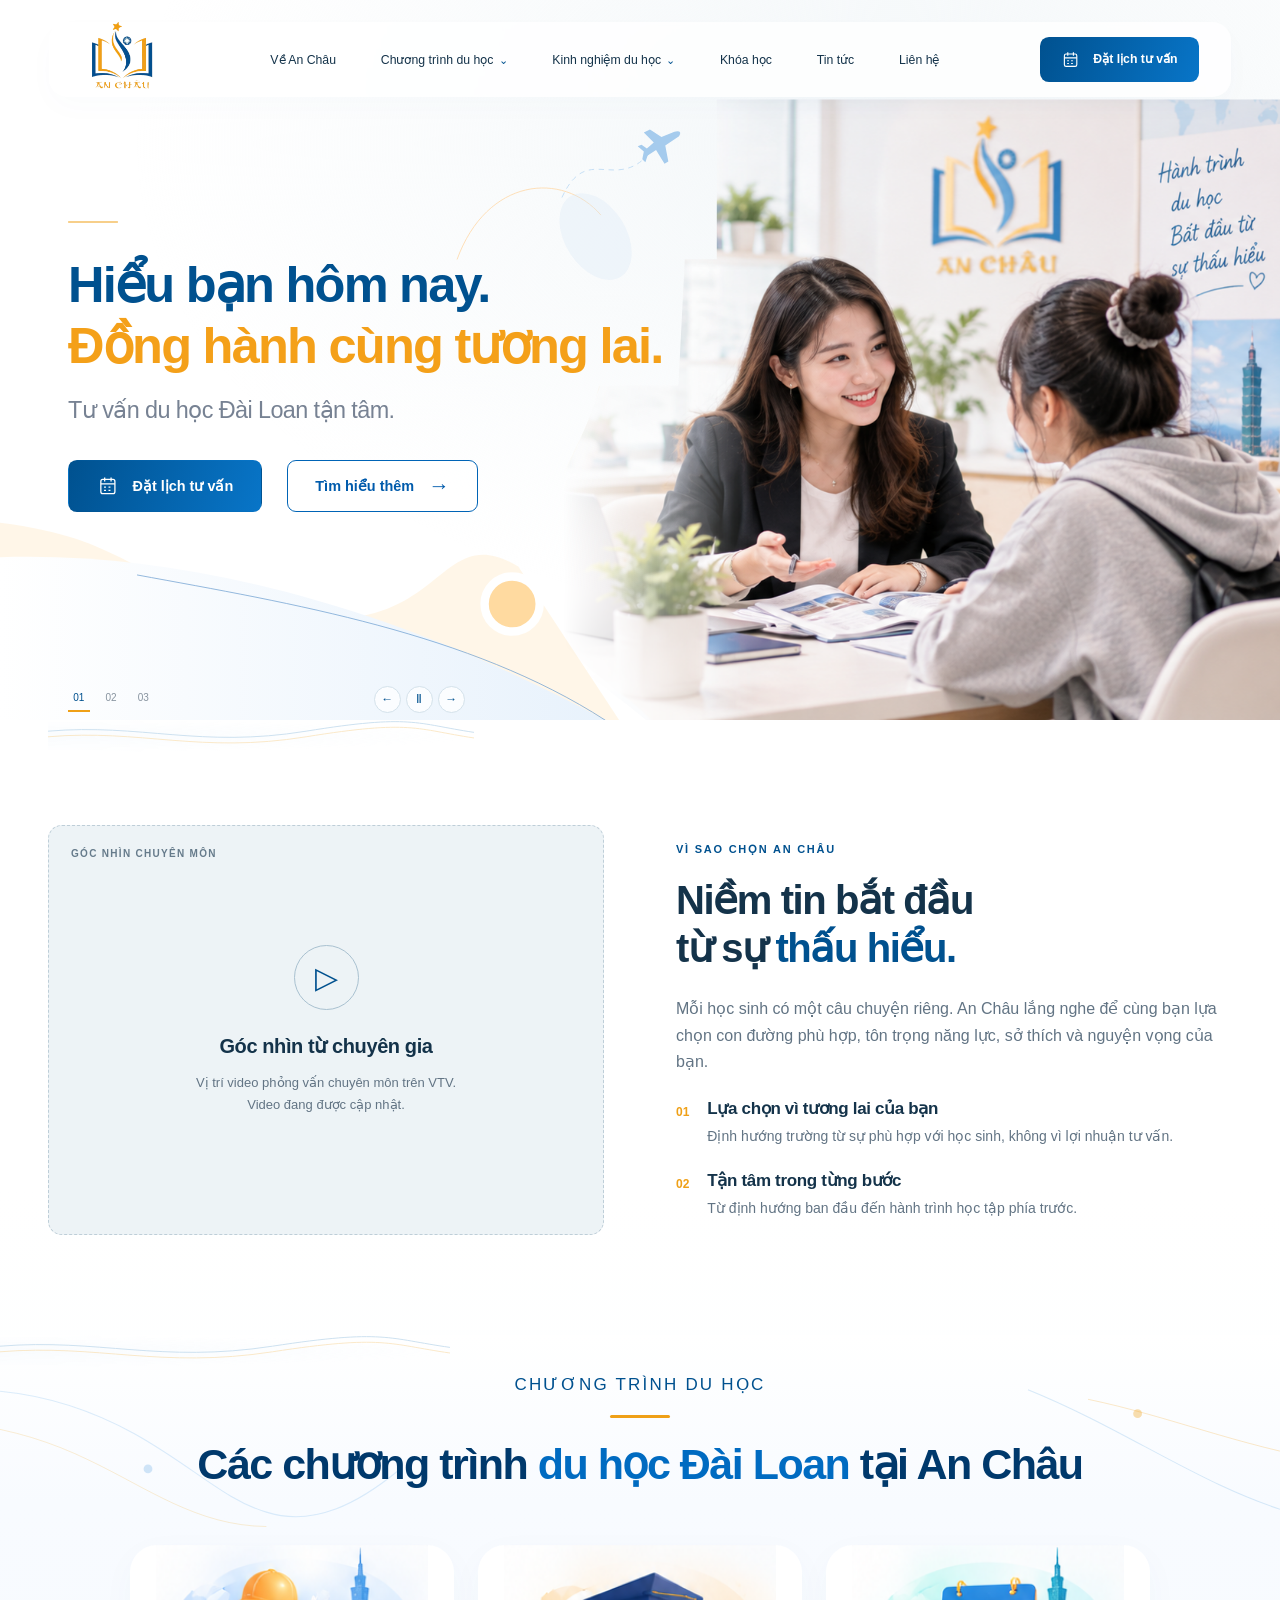
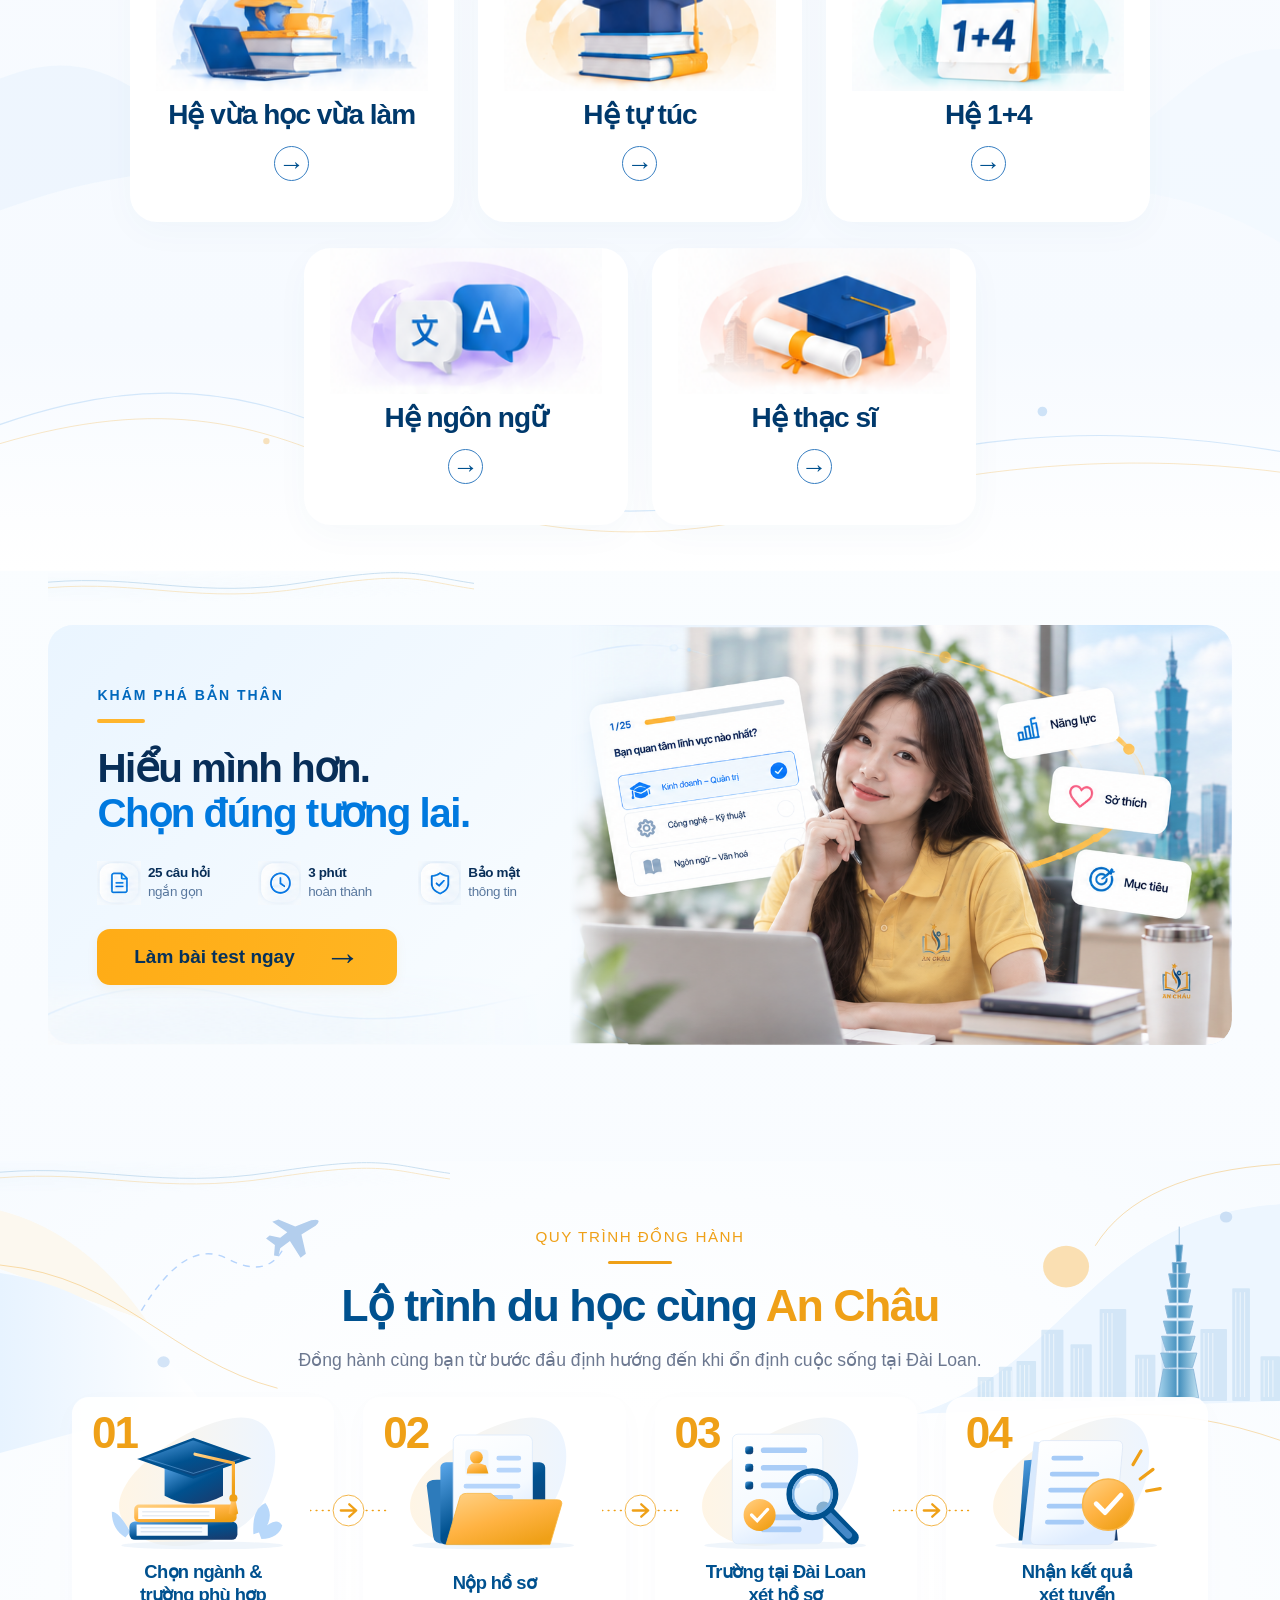
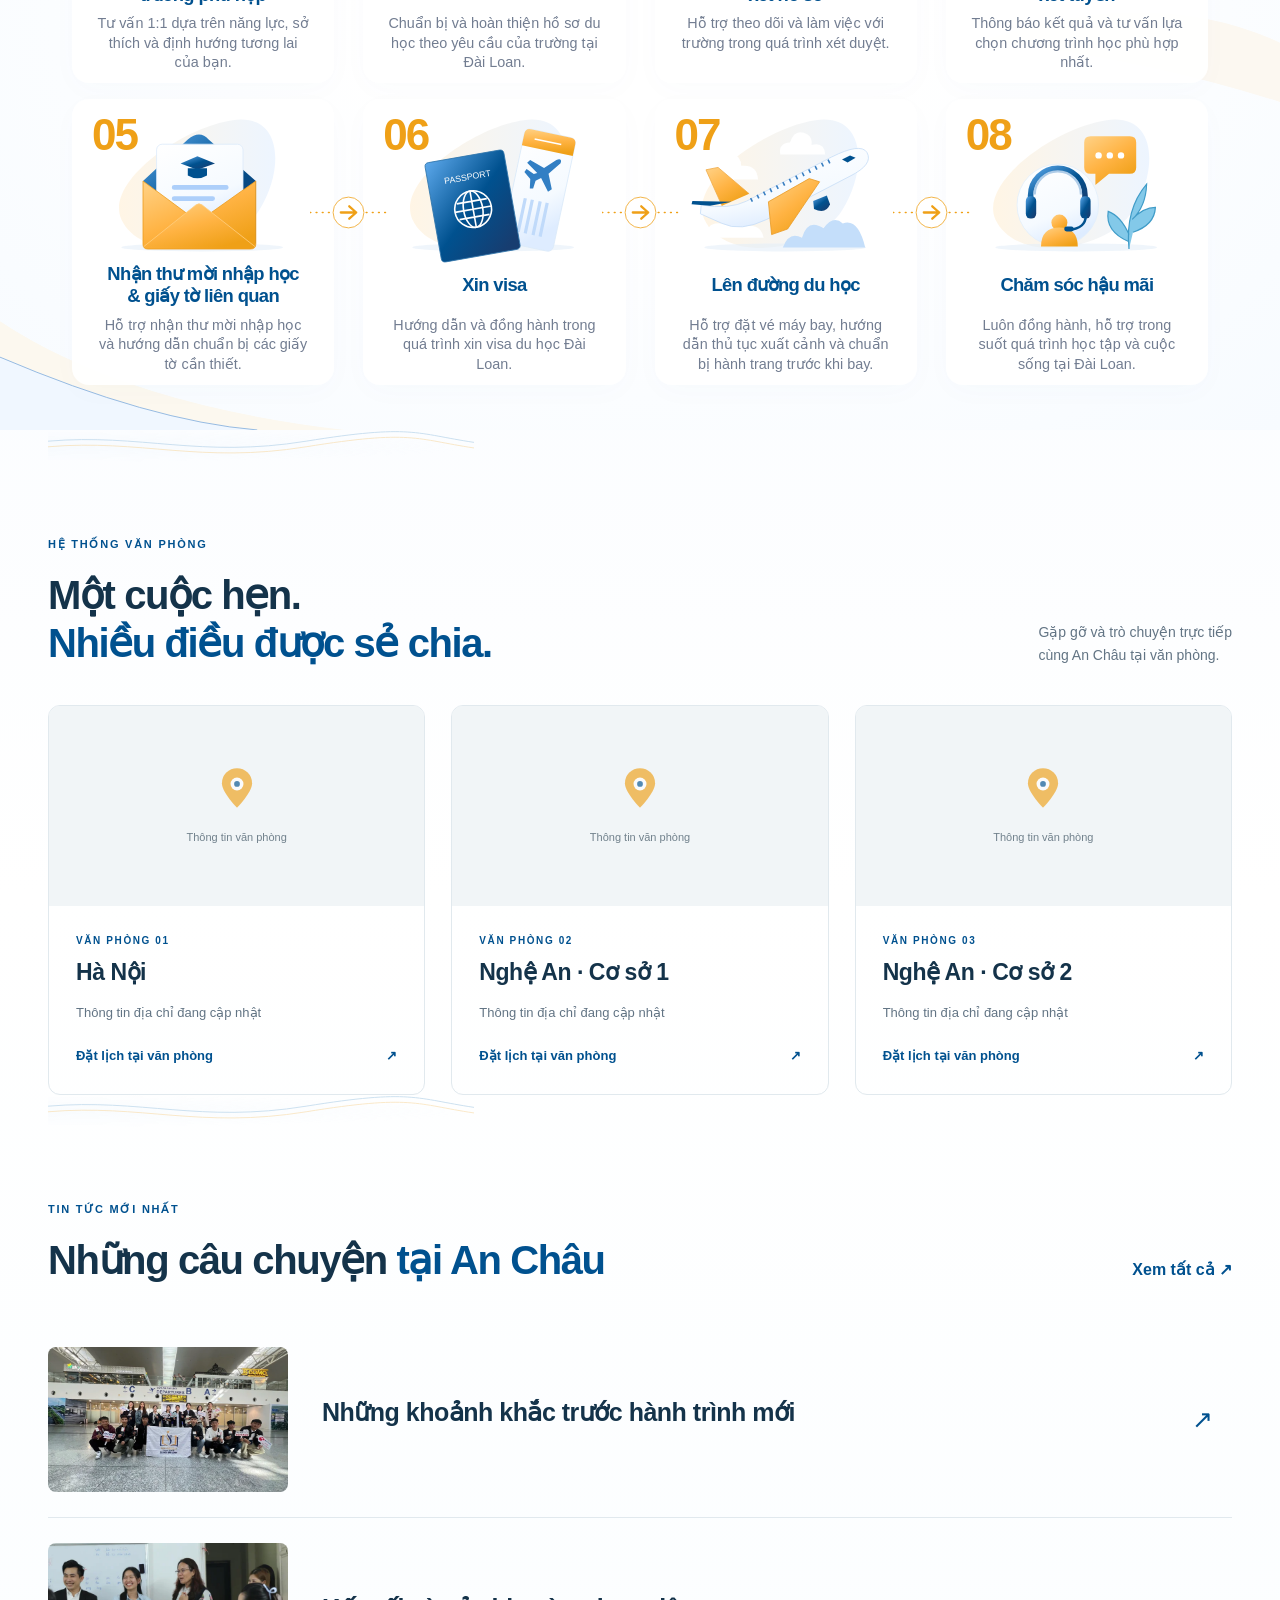
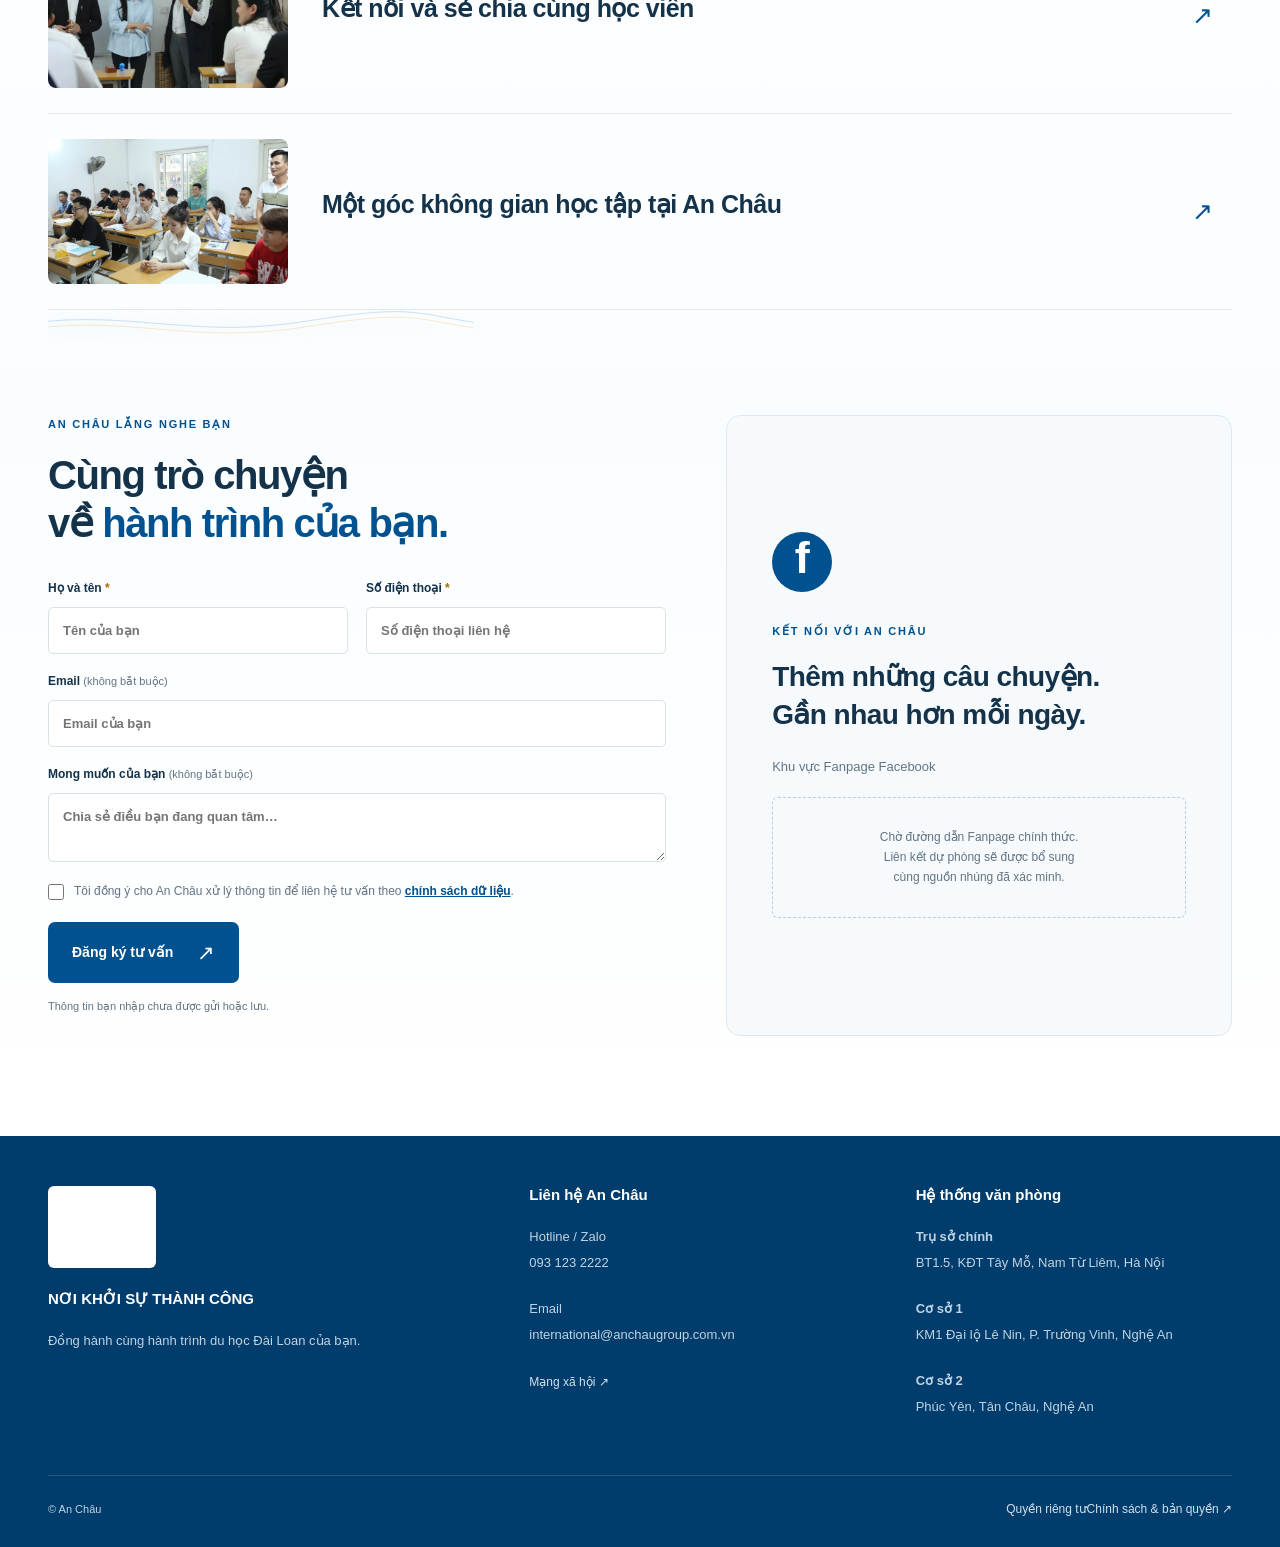
==== commit d5f74304: "Update review preview: About V3.1, shared navigation and confirmed footer" ====
--- a/index.html
+++ b/index.html
@@ -1,15 +1,15 @@
-<!doctype html><html lang="vi"><head><meta charset="utf-8"><meta name="viewport" content="width=device-width,initial-scale=1"><meta name="robots" content="noindex,nofollow"><meta name="description" content="Bản duyệt trang chủ Du học An Châu — chưa xuất bản."><title>An Châu — Đồng hành cùng tương lai</title><link rel="stylesheet" href="style.css"><script src="app.js" defer></script><link rel="stylesheet" href="hero-locked.css"><link rel="stylesheet" href="roadmap-locked.css?v=3"><link rel="stylesheet" href="programs-locked.css?v=master1"><link rel="stylesheet" href="homepage-background.css?v=1"><link rel="stylesheet" href="discovery-locked.css?v=1"><link rel="stylesheet" href="ac-home-motion-v2.css?v=1"><script defer src="ac-home-motion-v2.js?v=1"></script></head><body data-banner="1"><a href="#main" class="skip">Đến nội dung</a><header><div class="header-inner"><a class="logo" href="#" aria-label="An Châu — Trang chủ"><img src="assets/banner-master/LOGO_OFFICIAL.png" alt="An Châu" width="594" height="420"></a><nav aria-label="Điều hướng chính"><a href="/anchau-website-preview/ve-an-chau/">Về An Châu</a><div class="nav-group"><div class="nav-parent"><a href="/anchau-website-preview/chuong-trinh-du-hoc/">Chương trình du học</a><button class="dropdown-toggle" aria-label="Mở các hệ du học" aria-expanded="false">⌄</button></div><div class="dropdown"><a href="/anchau-website-preview/chuong-trinh-du-hoc/vua-hoc-vua-lam/">Hệ vừa học vừa làm</a><a href="/anchau-website-preview/chuong-trinh-du-hoc/tu-tuc/">Hệ tự túc</a><a href="/anchau-website-preview/chuong-trinh-du-hoc/1-4/">Hệ 1+4</a><a href="/anchau-website-preview/chuong-trinh-du-hoc/ngon-ngu/">Hệ ngôn ngữ</a><a href="/anchau-website-preview/chuong-trinh-du-hoc/thac-si/">Hệ thạc sĩ</a></div></div><a href="/anchau-website-preview/kinh-nghiem-du-hoc/">Kinh nghiệm du học</a><a href="/anchau-website-preview/khoa-hoc/">Khóa học</a><a href="/anchau-website-preview/tin-tuc/">Tin tức</a><a href="/anchau-website-preview/lien-he/">Liên hệ</a></nav><button class="button header-cta" data-consult="Header — Đặt lịch tư vấn"><svg viewBox="0 0 32 34" aria-hidden="true"><rect x="5" y="7" width="22" height="22" rx="3" fill="none" stroke="currentColor" stroke-width="2"/anchau-website-preview/><path d="M5 14h22M11 4v6M21 4v6M10 19h3m4 0h3m-10 5h3m4 0h3" stroke="currentColor" stroke-width="2"/anchau-website-preview/></svg><span class="header-cta-label">Đặt lịch tư vấn</span><span class="header-arrow" aria-hidden="true">→</span></button><button class="menu-toggle" aria-expanded="false" aria-label="Mở menu">☰</button></div></header><main id="main"><section class="hero locked-hero" aria-label="Ba banner An Châu đã duyệt" aria-roledescription="carousel"><svg class="clip-definitions" width="0" height="0" aria-hidden="true"><defs>
-<clipPath id="photo-1" clipPathUnits="objectBoundingBox"><path d="M.56 .138H1V1H.505C.445 .91 .391 .87 .404 .79C.423 .69 .458 .62 .468 .535L.53 .535L.535 .36L.56 .36Z"/anchau-website-preview/></clipPath>
-<clipPath id="photo-2" clipPathUnits="objectBoundingBox"><path d="M.57 .13H1V1H.4Q.365 .82 .435 .59Q.46 .53 .478 .51Q.48 .44 .50 .43Q.55 .40 .57 .32Z"/anchau-website-preview/></clipPath>
-<clipPath id="photo-3" clipPathUnits="objectBoundingBox"><path d="M0 .152H.605C.637 .35 .6 .59 .558 .72C.522 .84 .486 .94 .454 1H0Z"/anchau-website-preview/></clipPath>
+<!doctype html><html lang="vi"><head><meta charset="utf-8"><meta name="viewport" content="width=device-width,initial-scale=1"><meta name="robots" content="noindex,nofollow"><meta name="description" content="Bản duyệt trang chủ Du học An Châu — chưa xuất bản."><title>An Châu — Đồng hành cùng tương lai</title><link rel="stylesheet" href="style.css"><script src="app.js" defer></script><link rel="stylesheet" href="hero-locked.css"><link rel="stylesheet" href="roadmap-locked.css?v=3"><link rel="stylesheet" href="programs-locked.css?v=master1"><link rel="stylesheet" href="homepage-background.css?v=1"><link rel="stylesheet" href="discovery-locked.css?v=1"><link rel="stylesheet" href="ac-home-motion-v2.css?v=1"><script defer src="ac-home-motion-v2.js?v=1"></script><link rel="stylesheet" href="/anchau-website-preview/header-shared.css?v=2"><script defer src="/anchau-website-preview/header-shared.js?v=5"></script><link rel="stylesheet" href="/anchau-website-preview/footer-shared.css?v=1"></head><body data-banner="1"><a href="#main" class="skip">Đến nội dung</a><header><div class="header-inner"><a class="logo" href="#" aria-label="An Châu — Trang chủ"><img src="assets/banner-master/LOGO_OFFICIAL.png" alt="An Châu" width="594" height="420"></a><nav aria-label="Điều hướng chính"><a href="/anchau-website-preview/ve-an-chau/">Về An Châu</a><div class="nav-group"><div class="nav-parent"><a href="/anchau-website-preview/chuong-trinh-du-hoc/">Chương trình du học</a><button class="dropdown-toggle" aria-label="Mở các hệ du học" aria-expanded="false">⌄</button></div><div class="dropdown"><a href="/anchau-website-preview/chuong-trinh-du-hoc/vua-hoc-vua-lam/">Hệ vừa học vừa làm</a><a href="/anchau-website-preview/chuong-trinh-du-hoc/tu-tuc/">Hệ tự túc</a><a href="/anchau-website-preview/chuong-trinh-du-hoc/1-4/">Hệ 1+4</a><a href="/anchau-website-preview/chuong-trinh-du-hoc/ngon-ngu/">Hệ ngôn ngữ</a><a href="/anchau-website-preview/chuong-trinh-du-hoc/thac-si/">Hệ thạc sĩ</a></div></div><div class="nav-group experience-nav"><div class="nav-parent"><a href="/anchau-website-preview/kinh-nghiem-du-hoc/">Kinh nghiệm du học</a><button class="dropdown-toggle" aria-label="Mở chuyên mục kinh nghiệm du học" aria-expanded="false">⌄</button></div><div class="dropdown"><a href="/anchau-website-preview/kinh-nghiem-du-hoc/?topic=chon-truong">Chọn hệ &amp; trường</a><a href="/anchau-website-preview/kinh-nghiem-du-hoc/?topic=ho-so">Hồ sơ &amp; Visa</a><a href="/anchau-website-preview/kinh-nghiem-du-hoc/?topic=chi-phi">Chi phí</a><a href="/anchau-website-preview/kinh-nghiem-du-hoc/?topic=cuoc-song">Cuộc sống Đài Loan</a><a href="/anchau-website-preview/kinh-nghiem-du-hoc/?topic=ngon-ngu">Ngôn ngữ</a></div></div><a href="/anchau-website-preview/khoa-hoc/">Khóa học</a><a href="/anchau-website-preview/tin-tuc/">Tin tức</a><a href="/anchau-website-preview/lien-he/">Liên hệ</a></nav><button class="button header-cta" data-consult="Header — Đặt lịch tư vấn"><svg viewBox="0 0 32 34" aria-hidden="true"><rect x="5" y="7" width="22" height="22" rx="3" fill="none" stroke="currentColor" stroke-width="2"/><path d="M5 14h22M11 4v6M21 4v6M10 19h3m4 0h3m-10 5h3m4 0h3" stroke="currentColor" stroke-width="2"/></svg><span class="header-cta-label">Đặt lịch tư vấn</span><span class="header-arrow" aria-hidden="true">→</span></button><button class="menu-toggle" aria-expanded="false" aria-label="Mở menu">☰</button></div></header><main id="main"><section class="hero locked-hero" aria-label="Ba banner An Châu đã duyệt" aria-roledescription="carousel"><svg class="clip-definitions" width="0" height="0" aria-hidden="true"><defs>
+<clipPath id="photo-1" clipPathUnits="objectBoundingBox"><path d="M.56 .138H1V1H.505C.445 .91 .391 .87 .404 .79C.423 .69 .458 .62 .468 .535L.53 .535L.535 .36L.56 .36Z"/></clipPath>
+<clipPath id="photo-2" clipPathUnits="objectBoundingBox"><path d="M.57 .13H1V1H.4Q.365 .82 .435 .59Q.46 .53 .478 .51Q.48 .44 .50 .43Q.55 .40 .57 .32Z"/></clipPath>
+<clipPath id="photo-3" clipPathUnits="objectBoundingBox"><path d="M0 .152H.605C.637 .35 .6 .59 .558 .72C.522 .84 .486 .94 .454 1H0Z"/></clipPath>
 </defs></svg><div class="locked-stage">
-<article class="slide locked-slide locked-slide-1 active" aria-label="Banner 1 trên 3" aria-hidden="false" ><div class="locked-photo" role="img" aria-label="Hình phác họa AI từ MASTER 1, không phải ảnh hoạt động thực tế An Châu"><img src="assets/banner-master/BANNER_01_MASTER.png" alt="" width="1672" height="941" fetchpriority="high"></div><svg class="locked-graphic" viewBox="0 0 1672 941" preserveAspectRatio="none" aria-hidden="true"><defs><linearGradient id="wave1"><stop stop-color="#fff"/anchau-website-preview/><stop offset="1" stop-color="#e8f2fc"/anchau-website-preview/></linearGradient></defs><path d="M0 683C180 706 157 762 370 802S567 675 677 740L809 941H0Z" fill="#fff2df" opacity=".7"/anchau-website-preview/><path d="M0 728C269 719 549 810 791 941H0Z" fill="url(#wave1)"/anchau-website-preview/><path d="M179 751C380 788 613 826 791 941" stroke="#74a4d3" fill="none"/anchau-website-preview/><circle cx="669" cy="789" r="36" fill="#ffdaa0" stroke="white" stroke-width="11"/anchau-website-preview/><path d="M597 339C636 232 735 223 785 281" fill="none" stroke="#ffd6a3"/anchau-website-preview/><path d="M734 258C768 184 805 255 852 196" fill="none" stroke="#b6d6f4" stroke-dasharray="7 6"/anchau-website-preview/><ellipse cx="778" cy="309" rx="40" ry="62" transform="rotate(-32 778 309)" fill="#dbe9f6" opacity=".35"/anchau-website-preview/><path d="m841 173 8-4 15 10 17-7q11-2 6 6l-18 12 4 21-5 3-11-18-11 7-3 9-4-4 2-10-8-7 5-2 7 5 9-8z" fill="#a5cbed"/anchau-website-preview/><path d="M89 290h65" stroke="#efa017" stroke-width="1.5"/anchau-website-preview/></svg><div class="locked-copy"><h1>Hiểu bạn hôm nay.<br><em>Đồng hành cùng tương lai.</em></h1><p>Tư vấn du học Đài Loan tận tâm.</p><div class="locked-actions"><button class="locked-primary" data-consult="Banner 1 — Đặt lịch tư vấn"><svg viewBox="0 0 32 34" aria-hidden="true"><rect x="5" y="7" width="22" height="22" rx="3" fill="none" stroke="currentColor" stroke-width="2"/anchau-website-preview/><path d="M5 14h22M11 4v6M21 4v6M10 19h3m4 0h3m-10 5h3m4 0h3" stroke="currentColor" stroke-width="2"/anchau-website-preview/></svg><span>Đặt lịch tư vấn</span></button><a class="locked-secondary" href="/anchau-website-preview/ve-an-chau/">Tìm hiểu thêm <span aria-hidden="true">→</span></a></div></div></article><article class="slide locked-slide locked-slide-2 " aria-label="Banner 2 trên 3" aria-hidden="true" inert><div class="locked-photo" role="img" aria-label="Hình phác họa AI từ MASTER 2, không phải ảnh hoạt động thực tế An Châu"><img src="assets/banner-master/BANNER_02_MASTER.png" alt="" width="1672" height="941" ></div><svg class="locked-graphic" viewBox="0 0 1672 941" preserveAspectRatio="none" aria-hidden="true"><defs><linearGradient id="wave2"><stop stop-color="#badcff"/anchau-website-preview/><stop offset="1" stop-color="#edf5ff"/anchau-website-preview/></linearGradient></defs><path d="M0 722C102 824 302 873 659 941H0Z" fill="#ffcf8c"/anchau-website-preview/><path d="M0 766C174 857 408 888 690 941H0Z" fill="white"/anchau-website-preview/><path d="M0 790C152 857 386 893 650 941H0Z" fill="url(#wave2)"/anchau-website-preview/><path d="M805 367Q880 315 955 270" stroke="#ffc47e" stroke-width="5" fill="none"/anchau-website-preview/></svg><div class="locked-copy"><h1>Lộ trình rõ ràng.<br><em>Vững bước du học.</em></h1><p>Đồng hành từ định hướng đến xuất cảnh.</p><div class="locked-features"><div class="locked-feature"><span class="feature-icon"><svg viewBox="0 0 32 34" aria-hidden="true"><path d="m2 12 14-7 14 7-14 7zM7 17v8q9 6 18 0v-8l-9 5z" fill="currentColor"/anchau-website-preview/><path d="M29 13v11" stroke="currentColor" stroke-width="2"/anchau-website-preview/></svg></span><span>Chọn hệ</span></div><div class="locked-feature"><span class="feature-icon"><svg viewBox="0 0 32 34" aria-hidden="true"><path d="M8 3h13l6 7v19H8z" stroke="currentColor" stroke-width="2" fill="none"/anchau-website-preview/><path d="M20 3v8h7M12 15h10M12 20h8M12 25h5" stroke="currentColor" stroke-width="2"/anchau-website-preview/></svg></span><span>Hồ sơ</span></div><div class="locked-feature"><span class="feature-icon"><svg viewBox="0 0 32 34" aria-hidden="true"><rect x="6" y="2" width="21" height="29" rx="3" fill="currentColor"/anchau-website-preview/><circle cx="16.5" cy="13" r="7" stroke="white" fill="none"/anchau-website-preview/><ellipse cx="16.5" cy="13" rx="3" ry="7" stroke="white" fill="none"/anchau-website-preview/><path d="M10 13h13M12 24h9" stroke="white" stroke-width="1.4"/anchau-website-preview/></svg></span><span>Visa</span></div><div class="locked-feature"><span class="feature-icon"><svg viewBox="0 0 32 34" aria-hidden="true"><path d="m3 6 3-2 10 8 9-9q4-3 5 1L22 15l8 11-2 3-11-8-7 6v4l-3 1-1-7-5-3 2-3 4 1 7-6z" fill="currentColor"/anchau-website-preview/></svg></span><span>Xuất cảnh</span></div></div><div class="locked-actions"><button class="locked-primary" data-consult="Banner 2 — Đặt lịch tư vấn"><span>Đặt lịch tư vấn</span><span aria-hidden="true">→</span></button><a class="locked-secondary" href="/anchau-website-preview/chuong-trinh-du-hoc/" data-route>Tìm hiểu chương trình</a></div></div></article><article class="slide locked-slide locked-slide-3 " aria-label="Banner 3 trên 3" aria-hidden="true" inert><div class="locked-photo" role="img" aria-label="Hình phác họa AI từ MASTER 3, không phải ảnh hoạt động thực tế An Châu"><img src="assets/banner-master/BANNER_03_MASTER.png" alt="" width="1672" height="941" ></div><svg class="locked-graphic" viewBox="0 0 1672 941" preserveAspectRatio="none" aria-hidden="true"><defs><linearGradient id="wave3"><stop stop-color="#f7aa37"/anchau-website-preview/><stop offset="1" stop-color="#ffdfab"/anchau-website-preview/></linearGradient><linearGradient id="blue3"><stop stop-color="#0865aa"/anchau-website-preview/><stop offset="1" stop-color="#d9e9ff"/anchau-website-preview/></linearGradient></defs><path d="M979 0H1064Q1040 270 1016 347Q1040 160 979 0" fill="url(#wave3)"/anchau-website-preview/><path d="M1064 0H1213L1040 324Z" fill="#eaf4ff" opacity=".65"/anchau-website-preview/><path d="M888 763C1036 779 1079 836 1160 887L1305 941H760Z" fill="url(#wave3)"/anchau-website-preview/><path d="M840 839C1050 805 1128 897 1305 941H760Z" fill="url(#blue3)"/anchau-website-preview/><path d="M945 658C1148 704 1120 981 1460 935M944 697C1099 747 1087 901 1340 941M1450 142C1446 252 1535 287 1672 321" fill="none" stroke="#ffdfb3" stroke-width="1.5"/anchau-website-preview/><path d="M1609 193q0 24 23 25-23 0-23 25-1-25-23-25 23-1 23-25" fill="#f5a11b"/anchau-website-preview/></svg><div class="locked-copy"><h1>Đến An Châu.<br><em>Cảm nhận sự tận tâm.</em></h1><p>Gặp trực tiếp đội ngũ tư vấn tại văn phòng.</p><div class="locked-features"><div class="locked-feature"><span class="feature-icon"><svg viewBox="0 0 32 34" aria-hidden="true"><path d="M16 31S5 20 5 12a11 11 0 0 1 22 0c0 8-11 19-11 19" fill="currentColor"/anchau-website-preview/><circle cx="16" cy="12" r="4" fill="white"/anchau-website-preview/><path d="m3 30 7-6 6 8 6-8 7 6" fill="#f5a11b"/anchau-website-preview/></svg></span><span>3 văn phòng</span></div><div class="locked-feature"><span class="feature-icon"><svg viewBox="0 0 32 34" aria-hidden="true"><circle cx="16" cy="9" r="5" fill="currentColor"/anchau-website-preview/><circle cx="6" cy="12" r="4" fill="currentColor"/anchau-website-preview/><circle cx="26" cy="12" r="4" fill="currentColor"/anchau-website-preview/><path d="M9 29v-8a7 7 0 0 1 14 0v8zM1 27v-6a5 5 0 0 1 6-5v11zM25 27V16a5 5 0 0 1 6 5v6z" fill="currentColor"/anchau-website-preview/></svg></span><span>Tư vấn trực tiếp</span></div><div class="locked-feature"><span class="feature-icon"><svg viewBox="0 0 32 34" aria-hidden="true"><rect x="5" y="7" width="22" height="22" rx="3" fill="none" stroke="currentColor" stroke-width="2"/anchau-website-preview/><path d="M5 14h22M11 4v6M21 4v6M10 19h3m4 0h3m-10 5h3m4 0h3" stroke="currentColor" stroke-width="2"/anchau-website-preview/></svg></span><span>Đặt lịch dễ dàng</span></div></div><div class="locked-actions"><button class="locked-primary" data-consult="Banner 3 — Đặt lịch đến văn phòng"><span>Đặt lịch tư vấn</span><span aria-hidden="true">→</span></button><a class="locked-secondary" href="/anchau-website-preview/lien-he/">Tìm hiểu thêm</a></div></div></article></div><div class="hero-controls locked-controls"><div class="dots"><button aria-label="Slide 1" aria-pressed="true" data-slide="0">01</button><button aria-label="Slide 2" aria-pressed="false" data-slide="1">02</button><button aria-label="Slide 3" aria-pressed="false" data-slide="2">03</button></div><div class="arrows"><button id="prev" aria-label="Slide trước">←</button><button id="pause" aria-label="Tạm dừng trình chiếu">Ⅱ</button><button id="next" aria-label="Slide tiếp theo">→</button></div></div></section>
-<section class="section wrap why" id="ve-an-chau"><div class="video-placeholder"><span class="placeholder-label">CHỜ BỔ SUNG VIDEO THẬT</span><div class="play" aria-hidden="true">▷</div><h3>Góc nhìn từ chuyên gia</h3><p>Vị trí video phỏng vấn chuyên môn trên VTV.<br>Chưa có video và quyền sử dụng được xác nhận.</p></div><div><p class="eyebrow">VÌ SAO CHỌN AN CHÂU</p><h2>Niềm tin bắt đầu<br>từ sự <em>thấu hiểu.</em></h2><p>Mỗi học sinh có một câu chuyện riêng. An Châu lắng nghe để cùng bạn lựa chọn con đường phù hợp, tôn trọng năng lực, sở thích và nguyện vọng của bạn.</p><div class="reason"><b>01</b><div><h3>Lựa chọn vì tương lai của bạn</h3><p>Định hướng trường từ sự phù hợp với học sinh, không vì lợi nhuận tư vấn.</p></div></div><div class="reason"><b>02</b><div><h3>Tận tâm trong từng bước</h3><p>Từ định hướng ban đầu đến hành trình học tập phía trước.</p></div></div></div></section>
-<section class="section wrap programs" id="chuong-trinh"><div class="section-heading"><p class="eyebrow">CHƯƠNG TRÌNH DU HỌC</p><h2>Các chương trình <em>du học Đài Loan</em> tại An Châu</h2></div><div class="program-grid"><a class="program" href="/anchau-website-preview/chuong-trinh-du-hoc/vua-hoc-vua-lam/"><svg class="program-art" viewBox="76 145 260 140" aria-hidden="true" focusable="false"><image href="assets/programs-master/approved.png" width="1024" height="663"/anchau-website-preview/></svg><h3>Hệ vừa học vừa làm</h3><span class="program-arrow" aria-hidden="true">→</span></a><a class="program" href="/anchau-website-preview/chuong-trinh-du-hoc/tu-tuc/"><svg class="program-art" viewBox="384 145 260 140" aria-hidden="true" focusable="false"><image href="assets/programs-master/approved.png" width="1024" height="663"/anchau-website-preview/></svg><h3>Hệ tự túc</h3><span class="program-arrow" aria-hidden="true">→</span></a><a class="program" href="/anchau-website-preview/chuong-trinh-du-hoc/1-4/"><svg class="program-art" viewBox="693 145 260 140" aria-hidden="true" focusable="false"><image href="assets/programs-master/approved.png" width="1024" height="663"/anchau-website-preview/></svg><h3>Hệ 1+4</h3><span class="program-arrow" aria-hidden="true">→</span></a><a class="program" href="/anchau-website-preview/chuong-trinh-du-hoc/ngon-ngu/"><svg class="program-art" viewBox="226 402 260 140" aria-hidden="true" focusable="false"><image href="assets/programs-master/approved.png" width="1024" height="663"/anchau-website-preview/></svg><h3>Hệ ngôn ngữ</h3><span class="program-arrow" aria-hidden="true">→</span></a><a class="program" href="/anchau-website-preview/chuong-trinh-du-hoc/thac-si/"><svg class="program-art" viewBox="539 402 260 140" aria-hidden="true" focusable="false"><image href="assets/programs-master/approved.png" width="1024" height="663"/anchau-website-preview/></svg><h3>Hệ thạc sĩ</h3><span class="program-arrow" aria-hidden="true">→</span></a></div></section>
+<article class="slide locked-slide locked-slide-1 active" aria-label="Banner 1 trên 3" aria-hidden="false" ><div class="locked-photo" role="img" aria-label="Hình phác họa AI từ MASTER 1, không phải ảnh hoạt động thực tế An Châu"><img src="assets/banner-master/BANNER_01_MASTER.png" alt="" width="1672" height="941" fetchpriority="high"></div><svg class="locked-graphic" viewBox="0 0 1672 941" preserveAspectRatio="none" aria-hidden="true"><defs><linearGradient id="wave1"><stop stop-color="#fff"/><stop offset="1" stop-color="#e8f2fc"/></linearGradient></defs><path d="M0 683C180 706 157 762 370 802S567 675 677 740L809 941H0Z" fill="#fff2df" opacity=".7"/><path d="M0 728C269 719 549 810 791 941H0Z" fill="url(#wave1)"/><path d="M179 751C380 788 613 826 791 941" stroke="#74a4d3" fill="none"/><circle cx="669" cy="789" r="36" fill="#ffdaa0" stroke="white" stroke-width="11"/><path d="M597 339C636 232 735 223 785 281" fill="none" stroke="#ffd6a3"/><path d="M734 258C768 184 805 255 852 196" fill="none" stroke="#b6d6f4" stroke-dasharray="7 6"/><ellipse cx="778" cy="309" rx="40" ry="62" transform="rotate(-32 778 309)" fill="#dbe9f6" opacity=".35"/><path d="m841 173 8-4 15 10 17-7q11-2 6 6l-18 12 4 21-5 3-11-18-11 7-3 9-4-4 2-10-8-7 5-2 7 5 9-8z" fill="#a5cbed"/><path d="M89 290h65" stroke="#efa017" stroke-width="1.5"/></svg><div class="locked-copy"><h1>Hiểu bạn hôm nay.<br><em>Đồng hành cùng tương lai.</em></h1><p>Tư vấn du học Đài Loan tận tâm.</p><div class="locked-actions"><button class="locked-primary" data-consult="Banner 1 — Đặt lịch tư vấn"><svg viewBox="0 0 32 34" aria-hidden="true"><rect x="5" y="7" width="22" height="22" rx="3" fill="none" stroke="currentColor" stroke-width="2"/><path d="M5 14h22M11 4v6M21 4v6M10 19h3m4 0h3m-10 5h3m4 0h3" stroke="currentColor" stroke-width="2"/></svg><span>Đặt lịch tư vấn</span></button><a class="locked-secondary" href="/anchau-website-preview/ve-an-chau/">Tìm hiểu thêm <span aria-hidden="true">→</span></a></div></div></article><article class="slide locked-slide locked-slide-2 " aria-label="Banner 2 trên 3" aria-hidden="true" inert><div class="locked-photo" role="img" aria-label="Hình phác họa AI từ MASTER 2, không phải ảnh hoạt động thực tế An Châu"><img src="assets/banner-master/BANNER_02_MASTER.png" alt="" width="1672" height="941" ></div><svg class="locked-graphic" viewBox="0 0 1672 941" preserveAspectRatio="none" aria-hidden="true"><defs><linearGradient id="wave2"><stop stop-color="#badcff"/><stop offset="1" stop-color="#edf5ff"/></linearGradient></defs><path d="M0 722C102 824 302 873 659 941H0Z" fill="#ffcf8c"/><path d="M0 766C174 857 408 888 690 941H0Z" fill="white"/><path d="M0 790C152 857 386 893 650 941H0Z" fill="url(#wave2)"/><path d="M805 367Q880 315 955 270" stroke="#ffc47e" stroke-width="5" fill="none"/></svg><div class="locked-copy"><h1>Lộ trình rõ ràng.<br><em>Vững bước du học.</em></h1><p>Đồng hành từ định hướng đến xuất cảnh.</p><div class="locked-features"><div class="locked-feature"><span class="feature-icon"><svg viewBox="0 0 32 34" aria-hidden="true"><path d="m2 12 14-7 14 7-14 7zM7 17v8q9 6 18 0v-8l-9 5z" fill="currentColor"/><path d="M29 13v11" stroke="currentColor" stroke-width="2"/></svg></span><span>Chọn hệ</span></div><div class="locked-feature"><span class="feature-icon"><svg viewBox="0 0 32 34" aria-hidden="true"><path d="M8 3h13l6 7v19H8z" stroke="currentColor" stroke-width="2" fill="none"/><path d="M20 3v8h7M12 15h10M12 20h8M12 25h5" stroke="currentColor" stroke-width="2"/></svg></span><span>Hồ sơ</span></div><div class="locked-feature"><span class="feature-icon"><svg viewBox="0 0 32 34" aria-hidden="true"><rect x="6" y="2" width="21" height="29" rx="3" fill="currentColor"/><circle cx="16.5" cy="13" r="7" stroke="white" fill="none"/><ellipse cx="16.5" cy="13" rx="3" ry="7" stroke="white" fill="none"/><path d="M10 13h13M12 24h9" stroke="white" stroke-width="1.4"/></svg></span><span>Visa</span></div><div class="locked-feature"><span class="feature-icon"><svg viewBox="0 0 32 34" aria-hidden="true"><path d="m3 6 3-2 10 8 9-9q4-3 5 1L22 15l8 11-2 3-11-8-7 6v4l-3 1-1-7-5-3 2-3 4 1 7-6z" fill="currentColor"/></svg></span><span>Xuất cảnh</span></div></div><div class="locked-actions"><button class="locked-primary" data-consult="Banner 2 — Đặt lịch tư vấn"><span>Đặt lịch tư vấn</span><span aria-hidden="true">→</span></button><a class="locked-secondary" href="/anchau-website-preview/chuong-trinh-du-hoc/" data-route>Tìm hiểu chương trình</a></div></div></article><article class="slide locked-slide locked-slide-3 " aria-label="Banner 3 trên 3" aria-hidden="true" inert><div class="locked-photo" role="img" aria-label="Hình phác họa AI từ MASTER 3, không phải ảnh hoạt động thực tế An Châu"><img src="assets/banner-master/BANNER_03_MASTER.png" alt="" width="1672" height="941" ></div><svg class="locked-graphic" viewBox="0 0 1672 941" preserveAspectRatio="none" aria-hidden="true"><defs><linearGradient id="wave3"><stop stop-color="#f7aa37"/><stop offset="1" stop-color="#ffdfab"/></linearGradient><linearGradient id="blue3"><stop stop-color="#0865aa"/><stop offset="1" stop-color="#d9e9ff"/></linearGradient></defs><path d="M979 0H1064Q1040 270 1016 347Q1040 160 979 0" fill="url(#wave3)"/><path d="M1064 0H1213L1040 324Z" fill="#eaf4ff" opacity=".65"/><path d="M888 763C1036 779 1079 836 1160 887L1305 941H760Z" fill="url(#wave3)"/><path d="M840 839C1050 805 1128 897 1305 941H760Z" fill="url(#blue3)"/><path d="M945 658C1148 704 1120 981 1460 935M944 697C1099 747 1087 901 1340 941M1450 142C1446 252 1535 287 1672 321" fill="none" stroke="#ffdfb3" stroke-width="1.5"/><path d="M1609 193q0 24 23 25-23 0-23 25-1-25-23-25 23-1 23-25" fill="#f5a11b"/></svg><div class="locked-copy"><h1>Đến An Châu.<br><em>Cảm nhận sự tận tâm.</em></h1><p>Gặp trực tiếp đội ngũ tư vấn tại văn phòng.</p><div class="locked-features"><div class="locked-feature"><span class="feature-icon"><svg viewBox="0 0 32 34" aria-hidden="true"><path d="M16 31S5 20 5 12a11 11 0 0 1 22 0c0 8-11 19-11 19" fill="currentColor"/><circle cx="16" cy="12" r="4" fill="white"/><path d="m3 30 7-6 6 8 6-8 7 6" fill="#f5a11b"/></svg></span><span>3 văn phòng</span></div><div class="locked-feature"><span class="feature-icon"><svg viewBox="0 0 32 34" aria-hidden="true"><circle cx="16" cy="9" r="5" fill="currentColor"/><circle cx="6" cy="12" r="4" fill="currentColor"/><circle cx="26" cy="12" r="4" fill="currentColor"/><path d="M9 29v-8a7 7 0 0 1 14 0v8zM1 27v-6a5 5 0 0 1 6-5v11zM25 27V16a5 5 0 0 1 6 5v6z" fill="currentColor"/></svg></span><span>Tư vấn trực tiếp</span></div><div class="locked-feature"><span class="feature-icon"><svg viewBox="0 0 32 34" aria-hidden="true"><rect x="5" y="7" width="22" height="22" rx="3" fill="none" stroke="currentColor" stroke-width="2"/><path d="M5 14h22M11 4v6M21 4v6M10 19h3m4 0h3m-10 5h3m4 0h3" stroke="currentColor" stroke-width="2"/></svg></span><span>Đặt lịch dễ dàng</span></div></div><div class="locked-actions"><button class="locked-primary" data-consult="Banner 3 — Đặt lịch đến văn phòng"><span>Đặt lịch tư vấn</span><span aria-hidden="true">→</span></button><a class="locked-secondary" href="/anchau-website-preview/lien-he/">Tìm hiểu thêm</a></div></div></article></div><div class="hero-controls locked-controls"><div class="dots"><button aria-label="Slide 1" aria-pressed="true" data-slide="0">01</button><button aria-label="Slide 2" aria-pressed="false" data-slide="1">02</button><button aria-label="Slide 3" aria-pressed="false" data-slide="2">03</button></div><div class="arrows"><button id="prev" aria-label="Slide trước">←</button><button id="pause" aria-label="Tạm dừng trình chiếu">Ⅱ</button><button id="next" aria-label="Slide tiếp theo">→</button></div></div></section>
+<section class="section wrap why" id="ve-an-chau"><div class="video-placeholder"><span class="placeholder-label">GÓC NHÌN CHUYÊN MÔN</span><div class="play" aria-hidden="true">▷</div><h3>Góc nhìn từ chuyên gia</h3><p>Vị trí video phỏng vấn chuyên môn trên VTV.<br>Video đang được cập nhật.</p></div><div><p class="eyebrow">VÌ SAO CHỌN AN CHÂU</p><h2>Niềm tin bắt đầu<br>từ sự <em>thấu hiểu.</em></h2><p>Mỗi học sinh có một câu chuyện riêng. An Châu lắng nghe để cùng bạn lựa chọn con đường phù hợp, tôn trọng năng lực, sở thích và nguyện vọng của bạn.</p><div class="reason"><b>01</b><div><h3>Lựa chọn vì tương lai của bạn</h3><p>Định hướng trường từ sự phù hợp với học sinh, không vì lợi nhuận tư vấn.</p></div></div><div class="reason"><b>02</b><div><h3>Tận tâm trong từng bước</h3><p>Từ định hướng ban đầu đến hành trình học tập phía trước.</p></div></div></div></section>
+<section class="section wrap programs" id="chuong-trinh"><div class="section-heading"><p class="eyebrow">CHƯƠNG TRÌNH DU HỌC</p><h2>Các chương trình <em>du học Đài Loan</em> tại An Châu</h2></div><div class="program-grid"><a class="program" href="/anchau-website-preview/chuong-trinh-du-hoc/vua-hoc-vua-lam/"><svg class="program-art" viewBox="76 145 260 140" aria-hidden="true" focusable="false"><image href="assets/programs-master/approved.png" width="1024" height="663"/></svg><h3>Hệ vừa học vừa làm</h3><span class="program-arrow" aria-hidden="true">→</span></a><a class="program" href="/anchau-website-preview/chuong-trinh-du-hoc/tu-tuc/"><svg class="program-art" viewBox="384 145 260 140" aria-hidden="true" focusable="false"><image href="assets/programs-master/approved.png" width="1024" height="663"/></svg><h3>Hệ tự túc</h3><span class="program-arrow" aria-hidden="true">→</span></a><a class="program" href="/anchau-website-preview/chuong-trinh-du-hoc/1-4/"><svg class="program-art" viewBox="693 145 260 140" aria-hidden="true" focusable="false"><image href="assets/programs-master/approved.png" width="1024" height="663"/></svg><h3>Hệ 1+4</h3><span class="program-arrow" aria-hidden="true">→</span></a><a class="program" href="/anchau-website-preview/chuong-trinh-du-hoc/ngon-ngu/"><svg class="program-art" viewBox="226 402 260 140" aria-hidden="true" focusable="false"><image href="assets/programs-master/approved.png" width="1024" height="663"/></svg><h3>Hệ ngôn ngữ</h3><span class="program-arrow" aria-hidden="true">→</span></a><a class="program" href="/anchau-website-preview/chuong-trinh-du-hoc/thac-si/"><svg class="program-art" viewBox="539 402 260 140" aria-hidden="true" focusable="false"><image href="assets/programs-master/approved.png" width="1024" height="663"/></svg><h3>Hệ thạc sĩ</h3><span class="program-arrow" aria-hidden="true">→</span></a></div></section>
 <section id="kham-pha-ban-than" aria-labelledby="discovery-title"><div class="discovery-master-panel"><div class="discovery-master-copy"><p class="discovery-master-label">KHÁM PHÁ BẢN THÂN</p><h2 id="discovery-title">Hiểu mình hơn.<br><span>Chọn đúng tương lai.</span></h2><ul class="discovery-master-facts" aria-label="25 câu hỏi – 3 phút – Bảo mật thông tin"><li><img src="assets/discovery-master/icon-questions.png" alt="" width="82" height="82"><span><strong>25 câu hỏi</strong><small>ngắn gọn</small></span></li><li><img src="assets/discovery-master/icon-time.png" alt="" width="82" height="82"><span><strong>3 phút</strong><small>hoàn thành</small></span></li><li><img src="assets/discovery-master/icon-privacy.png" alt="" width="82" height="82"><span><strong>Bảo mật</strong><small>thông tin</small></span></li></ul><a class="discovery-master-cta" href="/anchau-website-preview/kham-pha-ban-than/">Làm bài test ngay <span aria-hidden="true">→</span></a></div><img class="discovery-master-portrait" src="assets/discovery-master/portrait-graphic.png" alt="Nữ tư vấn viên mặc polo vàng có logo An Châu, cùng hình minh họa bài test khám phá bản thân." width="1059" height="670"></div></section>
-<section id="lo-trinh" class="route-master" aria-labelledby="route-title"><svg class="route-decor" viewBox="0 0 1448 1086" preserveAspectRatio="none" aria-hidden="true"><defs><linearGradient id="route-bg"><stop stop-color="#e7f3ff"/anchau-website-preview/><stop offset="1" stop-color="white"/anchau-website-preview/></linearGradient><linearGradient id="route-tower" x2="1" y2="0"><stop stop-color="#a9d5ee"/anchau-website-preview/><stop offset=".5" stop-color="#428ebc"/anchau-website-preview/><stop offset="1" stop-color="#c5e4f3"/anchau-website-preview/></linearGradient></defs><path d="M0 62Q96 89 166 200L0 135Z" fill="#fcf8ef"/anchau-website-preview/><path d="M0 140Q131 160 225 297L0 365Z" fill="url(#route-bg)"/anchau-website-preview/><path d="M0 130C139 145 194 250 314 284" stroke="#EFA017" stroke-opacity=".4" fill="none"/anchau-website-preview/><path d="M1037 316C1210 256 1234 71 1448 54V300Z" fill="#edf6ff"/anchau-website-preview/><path d="M1239 106Q1290 15 1448 4" stroke="#EFA017" stroke-opacity=".4" fill="none"/anchau-website-preview/><circle cx="1206" cy="132" r="26" fill="#fbd99f" opacity=".8"/anchau-website-preview/><circle cx="1387" cy="70" r="7" fill="#cbdff5"/anchau-website-preview/><circle cx="185" cy="251" r="7" fill="#d3e4f7"/anchau-website-preview/><path d="M160 187Q210 95 257 122T322 106" stroke="#b6d4fc" stroke-width="1.7" stroke-dasharray="8 7" fill="none"/anchau-website-preview/><path d="m315 73 19 9 18-8q14-3 5 7l-16 11 5 24-6 5-12-21-11 9-2 10-5-1 1-13-10-8 4-4 12 3 8-7-17-13z" fill="#b3ceed"/anchau-website-preview/><path d="M0 950Q142 1054 390 1086H0Z" fill="#fcf8ef"/anchau-website-preview/><path d="M0 995Q170 1075 291 1086H0Z" fill="#f0f7ff"/anchau-website-preview/><path d="M0 995Q170 1075 291 1086" stroke="#84b0df" fill="none"/anchau-website-preview/><path d="M1113 599Q1304 528 1448 602V676Q1292 621 1113 599" fill="#fcf8f1"/anchau-website-preview/><path d="M1120 365Q1260 277 1448 349" fill="none" stroke="#EFA017" stroke-opacity=".4"/anchau-website-preview/><g transform="translate(1106 0)"><rect x="0" y="270" width="18" height="30" rx="1" fill="#bad7f0" opacity=".5"/anchau-website-preview/><path d="M4 275v20m5 0V275m5 0v20" stroke="white" stroke-width="1" opacity=".7"/anchau-website-preview/><rect x="24" y="257" width="15" height="43" rx="1" fill="#bad7f0" opacity=".5"/anchau-website-preview/><path d="M28 262v33m5 0V262m5 0v33" stroke="white" stroke-width="1" opacity=".7"/anchau-website-preview/><rect x="44" y="250" width="22" height="50" rx="1" fill="#bad7f0" opacity=".5"/anchau-website-preview/><path d="M48 255v40m5 0V255m5 0v40" stroke="white" stroke-width="1" opacity=".7"/anchau-website-preview/><rect x="72" y="211" width="25" height="89" rx="1" fill="#bad7f0" opacity=".5"/anchau-website-preview/><path d="M76 216v79m5 0V216m5 0v79" stroke="white" stroke-width="1" opacity=".7"/anchau-website-preview/><rect x="105" y="229" width="24" height="71" rx="1" fill="#bad7f0" opacity=".5"/anchau-website-preview/><path d="M109 234v61m5 0V234m5 0v61" stroke="white" stroke-width="1" opacity=".7"/anchau-website-preview/><rect x="138" y="185" width="30" height="115" rx="1" fill="#bad7f0" opacity=".5"/anchau-website-preview/><path d="M142 190v105m5 0V190m5 0v105" stroke="white" stroke-width="1" opacity=".7"/anchau-website-preview/><rect x="178" y="242" width="23" height="58" rx="1" fill="#bad7f0" opacity=".5"/anchau-website-preview/><path d="M182 247v48m5 0V247m5 0v48" stroke="white" stroke-width="1" opacity=".7"/anchau-website-preview/><rect x="208" y="220" width="28" height="80" rx="1" fill="#bad7f0" opacity=".5"/anchau-website-preview/><path d="M212 225v70m5 0V225m5 0v70" stroke="white" stroke-width="1" opacity=".7"/anchau-website-preview/><rect x="252" y="210" width="30" height="90" rx="1" fill="#bad7f0" opacity=".5"/anchau-website-preview/><path d="M256 215v80m5 0V215m5 0v80" stroke="white" stroke-width="1" opacity=".7"/anchau-website-preview/><rect x="288" y="159" width="20" height="141" rx="1" fill="#bad7f0" opacity=".5"/anchau-website-preview/><path d="M292 164v131m5 0V164m5 0v131" stroke="white" stroke-width="1" opacity=".7"/anchau-website-preview/><rect x="320" y="244" width="22" height="56" rx="1" fill="#bad7f0" opacity=".5"/anchau-website-preview/><path d="M324 249v46m5 0V249m5 0v46" stroke="white" stroke-width="1" opacity=".7"/anchau-website-preview/><path d="M228 82v23m-4 0h8l-2 21h-5zM220 127h16l-1 13h-14zM216 141h24l-3 17h-18zM214 161h27l-3 16h-21zM212 181h31l-3 15h-25zM210 200h34l-4 16h-26zM208 219h38l-5 18h-28zM207 240h41l-5 18h-31zM210 260h34l6 36h-46z" fill="url(#route-tower)" stroke="#8ab5d8" stroke-width="1"/anchau-website-preview/><path d="M226 129v164" stroke="#d2e8f5" stroke-width="2"/anchau-website-preview/></g></svg><div class="route-content"><div class="route-heading"><p class="route-eyebrow">QUY TRÌNH ĐỒNG HÀNH</p><span class="route-rule" aria-hidden="true"></span><h2 id="route-title">Lộ trình du học cùng <em>An Châu</em></h2><p class="route-subtitle">Đồng hành cùng bạn từ bước đầu định hướng đến khi ổn định cuộc sống tại Đài Loan.</p></div><ol class="route-grid"><li class="route-card"><span class="route-number">01</span><svg class="route-icon" viewBox="0 0 240 180" aria-hidden="true"><defs><linearGradient id="route-1-blue" x2=".8" y2="1"><stop stop-color="#5ca8eb"/anchau-website-preview/><stop offset=".55" stop-color="#00518F"/anchau-website-preview/><stop offset="1" stop-color="#173d70"/anchau-website-preview/></linearGradient><linearGradient id="route-1-gold" x2=".7" y2="1"><stop stop-color="#ffd287"/anchau-website-preview/><stop offset=".55" stop-color="#ffb343"/anchau-website-preview/><stop offset="1" stop-color="#EFA017"/anchau-website-preview/></linearGradient><linearGradient id="route-1-paper" x2=".4" y2="1"><stop stop-color="white"/anchau-website-preview/><stop offset=".7" stop-color="#f5faff"/anchau-website-preview/><stop offset="1" stop-color="#deecff"/anchau-website-preview/></linearGradient><linearGradient id="route-1-wash"><stop stop-color="#fff5e5"/anchau-website-preview/><stop offset="1" stop-color="#edf5ff"/anchau-website-preview/></linearGradient></defs><path d="M18 128C-3 81 94 13 157 4s65 62 33 113-145 68-172 11" fill="url(#route-1-wash)"/anchau-website-preview/><ellipse cx="119" cy="163" rx="101" ry="5" fill="#e4eef9" opacity=".6"/anchau-website-preview/><path d="M29 146q-14-25-23-25 0 22 17 32M183 149q-2-32 15-39 12 16-2 35m-6 2q21-22 29-9-4 16-26 17" fill="#b8d8fa"/anchau-website-preview/><rect x="28" y="133" width="135" height="23" rx="7" fill="url(#route-1-blue)"/anchau-website-preview/><path d="M37 137h89v14H37z" fill="#f9fcff"/anchau-website-preview/><path d="M42 141h77m-77 5h77" stroke="#c2d5e8"/anchau-website-preview/><rect x="34" y="112" width="128" height="22" rx="6" fill="url(#route-1-gold)"/anchau-website-preview/><path d="M39 116h96v14H39z" fill="#fff"/anchau-website-preview/><path d="M44 121h84m-84 5h84" stroke="#d4deea"/anchau-website-preview/><path d="M72 62v39q36 20 73 0V62" fill="url(#route-1-blue)"/anchau-website-preview/><path d="m42 55 66-25 68 24-68 24z" fill="url(#route-1-blue)" stroke="#00518f" stroke-width="3"/anchau-website-preview/><path d="m51 55 57 18 58-18" fill="none" stroke="#8ec8ff" opacity=".5"/anchau-website-preview/><path d="m110 49 48 11v42" stroke="url(#route-1-gold)" stroke-width="4" fill="none" stroke-linecap="round"/anchau-website-preview/><circle cx="158" cy="104" r="5" fill="#EFA017"/anchau-website-preview/><path d="m155 108-3 15q6 4 12 0l-3-15" fill="url(#route-1-gold)"/anchau-website-preview/></svg><h3>Chọn ngành &<br>trường phù hợp</h3><p>Tư vấn 1:1 dựa trên năng lực, sở thích và định hướng tương lai của bạn.</p><svg class="route-arrow" viewBox="0 0 100 44" aria-hidden="true"><path d="M0 22h27m46 0h27" stroke="#EFA017" stroke-width="2" stroke-dasharray="1 7" stroke-linecap="round"/anchau-website-preview/><circle cx="50" cy="22" r="20" fill="white" stroke="#EFA017"/anchau-website-preview/><path d="M40 22h20m-9-8 9 8-9 8" fill="none" stroke="#EFA017" stroke-width="3" stroke-linecap="round" stroke-linejoin="round"/anchau-website-preview/></svg></li><li class="route-card"><span class="route-number">02</span><svg class="route-icon" viewBox="0 0 240 180" aria-hidden="true"><defs><linearGradient id="route-2-blue" x2=".8" y2="1"><stop stop-color="#5ca8eb"/anchau-website-preview/><stop offset=".55" stop-color="#00518F"/anchau-website-preview/><stop offset="1" stop-color="#173d70"/anchau-website-preview/></linearGradient><linearGradient id="route-2-gold" x2=".7" y2="1"><stop stop-color="#ffd287"/anchau-website-preview/><stop offset=".55" stop-color="#ffb343"/anchau-website-preview/><stop offset="1" stop-color="#EFA017"/anchau-website-preview/></linearGradient><linearGradient id="route-2-paper" x2=".4" y2="1"><stop stop-color="white"/anchau-website-preview/><stop offset=".7" stop-color="#f5faff"/anchau-website-preview/><stop offset="1" stop-color="#deecff"/anchau-website-preview/></linearGradient><linearGradient id="route-2-wash"><stop stop-color="#fff5e5"/anchau-website-preview/><stop offset="1" stop-color="#edf5ff"/anchau-website-preview/></linearGradient></defs><path d="M18 128C-3 81 94 13 157 4s65 62 33 113-145 68-172 11" fill="url(#route-2-wash)"/anchau-website-preview/><ellipse cx="119" cy="163" rx="101" ry="5" fill="#e4eef9" opacity=".6"/anchau-website-preview/><path d="m36 89 8 63q1 9 13 9h111l9-80H52q-17-1-16 8" fill="#2d7bbb"/anchau-website-preview/><rect x="53" y="59" width="131" height="103" rx="7" fill="url(#route-2-blue)"/anchau-website-preview/><rect x="69" y="25" width="99" height="127" rx="8" fill="url(#route-2-paper)" stroke="#dceafb"/anchau-website-preview/><rect x="84" y="43" width="29" height="33" rx="5" fill="#eef6fe"/anchau-website-preview/><circle cx="98" cy="53" r="8" fill="url(#route-2-gold)"/anchau-website-preview/><path d="M86 73q0-19 24-10l3 10" fill="url(#route-2-gold)"/anchau-website-preview/><path d="M126 54h25m-25 15h25M85 89h65m-65 14h56" stroke="#b6d5fb" stroke-width="6" stroke-linecap="round"/anchau-website-preview/><path d="m60 162 17-58q1-6 9-6h30l10 8h73q8 0 5 8l-14 48z" fill="url(#route-2-gold)" stroke="#f8b642"/anchau-website-preview/></svg><h3>Nộp hồ sơ</h3><p>Chuẩn bị và hoàn thiện hồ sơ du học theo yêu cầu của trường tại Đài Loan.</p><svg class="route-arrow" viewBox="0 0 100 44" aria-hidden="true"><path d="M0 22h27m46 0h27" stroke="#EFA017" stroke-width="2" stroke-dasharray="1 7" stroke-linecap="round"/anchau-website-preview/><circle cx="50" cy="22" r="20" fill="white" stroke="#EFA017"/anchau-website-preview/><path d="M40 22h20m-9-8 9 8-9 8" fill="none" stroke="#EFA017" stroke-width="3" stroke-linecap="round" stroke-linejoin="round"/anchau-website-preview/></svg></li><li class="route-card"><span class="route-number">03</span><svg class="route-icon" viewBox="0 0 240 180" aria-hidden="true"><defs><linearGradient id="route-3-blue" x2=".8" y2="1"><stop stop-color="#5ca8eb"/anchau-website-preview/><stop offset=".55" stop-color="#00518F"/anchau-website-preview/><stop offset="1" stop-color="#173d70"/anchau-website-preview/></linearGradient><linearGradient id="route-3-gold" x2=".7" y2="1"><stop stop-color="#ffd287"/anchau-website-preview/><stop offset=".55" stop-color="#ffb343"/anchau-website-preview/><stop offset="1" stop-color="#EFA017"/anchau-website-preview/></linearGradient><linearGradient id="route-3-paper" x2=".4" y2="1"><stop stop-color="white"/anchau-website-preview/><stop offset=".7" stop-color="#f5faff"/anchau-website-preview/><stop offset="1" stop-color="#deecff"/anchau-website-preview/></linearGradient><linearGradient id="route-3-wash"><stop stop-color="#fff5e5"/anchau-website-preview/><stop offset="1" stop-color="#edf5ff"/anchau-website-preview/></linearGradient></defs><path d="M18 128C-3 81 94 13 157 4s65 62 33 113-145 68-172 11" fill="url(#route-3-wash)"/anchau-website-preview/><ellipse cx="119" cy="163" rx="101" ry="5" fill="#e4eef9" opacity=".6"/anchau-website-preview/><rect x="53" y="24" width="113" height="137" rx="7" fill="url(#route-3-paper)" stroke="#e0ecfa"/anchau-website-preview/><path d="M92 44h51m-51 22h51m-51 22h42m-42 40h44m-44 15h44" stroke="#aacdf7" stroke-width="7" stroke-linecap="round"/anchau-website-preview/><rect x="69" y="39" width="10" height="10" rx="3" fill="url(#route-3-blue)"/anchau-website-preview/><rect x="69" y="61" width="10" height="10" rx="3" fill="url(#route-3-blue)"/anchau-website-preview/><rect x="69" y="83" width="10" height="10" rx="3" fill="url(#route-3-blue)"/anchau-website-preview/><circle cx="87" cy="125" r="20" fill="url(#route-3-gold)"/anchau-website-preview/><path d="m77 125 7 7 13-14" fill="none" stroke="white" stroke-width="4" stroke-linecap="round"/anchau-website-preview/><path d="m167 117 35 36" stroke="#00518f" stroke-width="18" stroke-linecap="round"/anchau-website-preview/><path d="m172 124 26 26" stroke="#4589c8" stroke-width="9" stroke-linecap="round"/anchau-website-preview/><circle cx="153" cy="99" r="29" fill="#e0f0fd" fill-opacity=".6" stroke="#00518f" stroke-width="7"/anchau-website-preview/><circle cx="153" cy="99" r="24" fill="none" stroke="#7db3e5" stroke-width="3"/anchau-website-preview/><path d="M140 83q7-7 18-4" fill="none" stroke="white" stroke-width="5" stroke-linecap="round"/anchau-website-preview/></svg><h3>Trường tại Đài Loan<br>xét hồ sơ</h3><p>Hỗ trợ theo dõi và làm việc với trường trong quá trình xét duyệt.</p><svg class="route-arrow" viewBox="0 0 100 44" aria-hidden="true"><path d="M0 22h27m46 0h27" stroke="#EFA017" stroke-width="2" stroke-dasharray="1 7" stroke-linecap="round"/anchau-website-preview/><circle cx="50" cy="22" r="20" fill="white" stroke="#EFA017"/anchau-website-preview/><path d="M40 22h20m-9-8 9 8-9 8" fill="none" stroke="#EFA017" stroke-width="3" stroke-linecap="round" stroke-linejoin="round"/anchau-website-preview/></svg></li><li class="route-card"><span class="route-number">04</span><svg class="route-icon" viewBox="0 0 240 180" aria-hidden="true"><defs><linearGradient id="route-4-blue" x2=".8" y2="1"><stop stop-color="#5ca8eb"/anchau-website-preview/><stop offset=".55" stop-color="#00518F"/anchau-website-preview/><stop offset="1" stop-color="#173d70"/anchau-website-preview/></linearGradient><linearGradient id="route-4-gold" x2=".7" y2="1"><stop stop-color="#ffd287"/anchau-website-preview/><stop offset=".55" stop-color="#ffb343"/anchau-website-preview/><stop offset="1" stop-color="#EFA017"/anchau-website-preview/></linearGradient><linearGradient id="route-4-paper" x2=".4" y2="1"><stop stop-color="white"/anchau-website-preview/><stop offset=".7" stop-color="#f5faff"/anchau-website-preview/><stop offset="1" stop-color="#deecff"/anchau-website-preview/></linearGradient><linearGradient id="route-4-wash"><stop stop-color="#fff5e5"/anchau-website-preview/><stop offset="1" stop-color="#edf5ff"/anchau-website-preview/></linearGradient></defs><path d="M18 128C-3 81 94 13 157 4s65 62 33 113-145 68-172 11" fill="url(#route-4-wash)"/anchau-website-preview/><ellipse cx="119" cy="163" rx="101" ry="5" fill="#e4eef9" opacity=".6"/anchau-website-preview/><path d="m54 57 107-10 10 110H47z" fill="url(#route-4-blue)"/anchau-website-preview/><path d="m66 33 103 10-10 119H51z" fill="#d8e9fd"/anchau-website-preview/><path d="M79 32h91q8 0 7 9l-10 113q-1 8-9 8H69q-8 0-7-8L72 39q0-7 7-7" fill="url(#route-4-paper)" stroke="#dde8f7"/anchau-website-preview/><path d="M91 54h34m-36 20h56m-58 20h49m-51 20h46m-48 20h43" stroke="#a6cbf7" stroke-width="6" stroke-linecap="round"/anchau-website-preview/><circle cx="159" cy="112" r="32" fill="url(#route-4-gold)" stroke="#f9b74c" stroke-width="2"/anchau-website-preview/><path d="m144 111 11 11 20-22" fill="none" stroke="#fff" stroke-width="6" stroke-linecap="round" stroke-linejoin="round"/anchau-website-preview/><path d="m190 62 10-17m-1 35 16-12m-8 27 17-3" stroke="#EFA017" stroke-width="4" stroke-linecap="round"/anchau-website-preview/></svg><h3>Nhận kết quả<br>xét tuyển</h3><p>Thông báo kết quả và tư vấn lựa chọn chương trình học phù hợp nhất.</p><svg class="route-arrow" viewBox="0 0 100 44" aria-hidden="true"><path d="M0 22h27m46 0h27" stroke="#EFA017" stroke-width="2" stroke-dasharray="1 7" stroke-linecap="round"/anchau-website-preview/><circle cx="50" cy="22" r="20" fill="white" stroke="#EFA017"/anchau-website-preview/><path d="M40 22h20m-9-8 9 8-9 8" fill="none" stroke="#EFA017" stroke-width="3" stroke-linecap="round" stroke-linejoin="round"/anchau-website-preview/></svg></li><li class="route-card"><span class="route-number">05</span><svg class="route-icon" viewBox="0 0 240 180" aria-hidden="true"><defs><linearGradient id="route-5-blue" x2=".8" y2="1"><stop stop-color="#5ca8eb"/anchau-website-preview/><stop offset=".55" stop-color="#00518F"/anchau-website-preview/><stop offset="1" stop-color="#173d70"/anchau-website-preview/></linearGradient><linearGradient id="route-5-gold" x2=".7" y2="1"><stop stop-color="#ffd287"/anchau-website-preview/><stop offset=".55" stop-color="#ffb343"/anchau-website-preview/><stop offset="1" stop-color="#EFA017"/anchau-website-preview/></linearGradient><linearGradient id="route-5-paper" x2=".4" y2="1"><stop stop-color="white"/anchau-website-preview/><stop offset=".7" stop-color="#f5faff"/anchau-website-preview/><stop offset="1" stop-color="#deecff"/anchau-website-preview/></linearGradient><linearGradient id="route-5-wash"><stop stop-color="#fff5e5"/anchau-website-preview/><stop offset="1" stop-color="#edf5ff"/anchau-website-preview/></linearGradient></defs><path d="M18 128C-3 81 94 13 157 4s65 62 33 113-145 68-172 11" fill="url(#route-5-wash)"/anchau-website-preview/><ellipse cx="119" cy="163" rx="101" ry="5" fill="#e4eef9" opacity=".6"/anchau-website-preview/><path d="M45 80 101 28q15-12 26 0l59 52v78H45z" fill="url(#route-5-blue)"/anchau-website-preview/><rect x="62" y="34" width="108" height="113" rx="7" fill="url(#route-5-paper)" stroke="#dceafa"/anchau-website-preview/><path d="m92 58 21-9 22 9-22 8z" fill="url(#route-5-blue)"/anchau-website-preview/><path d="M101 64v9q12 7 24 0v-9" fill="#00518f"/anchau-website-preview/><path d="M84 88h65m-65 14h48" stroke="#adcffa" stroke-width="6" stroke-linecap="round"/anchau-website-preview/><path d="M45 80 114 131l72-51v79q0 6-7 6H51q-6 0-6-6z" fill="url(#route-5-gold)" stroke="#ec9d20"/anchau-website-preview/><path d="m46 162 65-52q4-3 8 0l66 52" fill="url(#route-5-gold)" stroke="#ffcf80"/anchau-website-preview/></svg><h3>Nhận thư mời nhập học<br>& giấy tờ liên quan</h3><p>Hỗ trợ nhận thư mời nhập học và hướng dẫn chuẩn bị các giấy tờ cần thiết.</p><svg class="route-arrow" viewBox="0 0 100 44" aria-hidden="true"><path d="M0 22h27m46 0h27" stroke="#EFA017" stroke-width="2" stroke-dasharray="1 7" stroke-linecap="round"/anchau-website-preview/><circle cx="50" cy="22" r="20" fill="white" stroke="#EFA017"/anchau-website-preview/><path d="M40 22h20m-9-8 9 8-9 8" fill="none" stroke="#EFA017" stroke-width="3" stroke-linecap="round" stroke-linejoin="round"/anchau-website-preview/></svg></li><li class="route-card"><span class="route-number">06</span><svg class="route-icon" viewBox="0 0 240 180" aria-hidden="true"><defs><linearGradient id="route-6-blue" x2=".8" y2="1"><stop stop-color="#5ca8eb"/anchau-website-preview/><stop offset=".55" stop-color="#00518F"/anchau-website-preview/><stop offset="1" stop-color="#173d70"/anchau-website-preview/></linearGradient><linearGradient id="route-6-gold" x2=".7" y2="1"><stop stop-color="#ffd287"/anchau-website-preview/><stop offset=".55" stop-color="#ffb343"/anchau-website-preview/><stop offset="1" stop-color="#EFA017"/anchau-website-preview/></linearGradient><linearGradient id="route-6-paper" x2=".4" y2="1"><stop stop-color="white"/anchau-website-preview/><stop offset=".7" stop-color="#f5faff"/anchau-website-preview/><stop offset="1" stop-color="#deecff"/anchau-website-preview/></linearGradient><linearGradient id="route-6-wash"><stop stop-color="#fff5e5"/anchau-website-preview/><stop offset="1" stop-color="#edf5ff"/anchau-website-preview/></linearGradient></defs><path d="M18 128C-3 81 94 13 157 4s65 62 33 113-145 68-172 11" fill="url(#route-6-wash)"/anchau-website-preview/><ellipse cx="119" cy="163" rx="101" ry="5" fill="#e4eef9" opacity=".6"/anchau-website-preview/><g transform="rotate(12 162 93)"><rect x="143" y="16" width="65" height="145" rx="7" fill="url(#route-6-paper)" stroke="#dbeafa"/anchau-website-preview/><path d="M150 16h51q7 0 7 7v15h-65V23q0-7 7-7" fill="url(#route-6-gold)"/anchau-website-preview/><path d="M157 27h34" stroke="white" stroke-width="2"/anchau-website-preview/><path d="m169 68-15-10 3-4 19 6 13-13q7-4 6 3l-12 16 8 18-4 4-12-15-6 5-1 10-4 1-2-12-9-7 2-4 10 4z" fill="#327fc4"/anchau-website-preview/><path d="M161 102v43m9-43v43m10-43v43m9-43v43" stroke="#c0dafa" stroke-width="4"/anchau-website-preview/></g><g transform="rotate(-10 94 104)"><rect x="42" y="48" width="100" height="126" rx="5" fill="url(#route-6-blue)" stroke="#3075ab"/anchau-website-preview/><text x="92" y="78" fill="white" font-size="11" text-anchor="middle" font-family="Arial">PASSPORT</text><circle cx="92" cy="115" r="23" fill="none" stroke="white" stroke-width="2"/anchau-website-preview/><ellipse cx="92" cy="115" rx="12" ry="23" fill="none" stroke="white" stroke-width="2"/anchau-website-preview/><path d="M69 115h46m-42-10h38m-38 20h38M92 92v46" stroke="white" stroke-width="2"/anchau-website-preview/></g></svg><h3>Xin visa</h3><p>Hướng dẫn và đồng hành trong quá trình xin visa du học Đài Loan.</p><svg class="route-arrow" viewBox="0 0 100 44" aria-hidden="true"><path d="M0 22h27m46 0h27" stroke="#EFA017" stroke-width="2" stroke-dasharray="1 7" stroke-linecap="round"/anchau-website-preview/><circle cx="50" cy="22" r="20" fill="white" stroke="#EFA017"/anchau-website-preview/><path d="M40 22h20m-9-8 9 8-9 8" fill="none" stroke="#EFA017" stroke-width="3" stroke-linecap="round" stroke-linejoin="round"/anchau-website-preview/></svg></li><li class="route-card"><span class="route-number">07</span><svg class="route-icon" viewBox="0 0 240 180" aria-hidden="true"><defs><linearGradient id="route-7-blue" x2=".8" y2="1"><stop stop-color="#5ca8eb"/anchau-website-preview/><stop offset=".55" stop-color="#00518F"/anchau-website-preview/><stop offset="1" stop-color="#173d70"/anchau-website-preview/></linearGradient><linearGradient id="route-7-gold" x2=".7" y2="1"><stop stop-color="#ffd287"/anchau-website-preview/><stop offset=".55" stop-color="#ffb343"/anchau-website-preview/><stop offset="1" stop-color="#EFA017"/anchau-website-preview/></linearGradient><linearGradient id="route-7-paper" x2=".4" y2="1"><stop stop-color="white"/anchau-website-preview/><stop offset=".7" stop-color="#f5faff"/anchau-website-preview/><stop offset="1" stop-color="#deecff"/anchau-website-preview/></linearGradient><linearGradient id="route-7-wash"><stop stop-color="#fff5e5"/anchau-website-preview/><stop offset="1" stop-color="#edf5ff"/anchau-website-preview/></linearGradient></defs><path d="M18 128C-3 81 94 13 157 4s65 62 33 113-145 68-172 11" fill="url(#route-7-wash)"/anchau-website-preview/><ellipse cx="119" cy="163" rx="101" ry="5" fill="#e4eef9" opacity=".6"/anchau-website-preview/><g fill="white"><path d="M18 78q-2-16 14-17 4-22 22-15 10 4 10 15 20-2 21 17z"/anchau-website-preview/><path d="M113 47q-3-14 12-15 6-19 22-10 6 4 5 13 16-4 17 12z"/anchau-website-preview/><path d="M22 151q-3-20 17-18 7-23 25-12 8 6 7 15 18-2 21 15z"/anchau-website-preview/></g><path d="m40 111-20-45 15-3 39 33" fill="url(#route-7-gold)" stroke="#efab48"/anchau-website-preview/><path d="M14 110q35 6 57-5l106-55q36-18 44-6 9 15-21 30L96 128q-33 16-56 5l-27-12z" fill="url(#route-7-paper)" stroke="#c7ddf6"/anchau-website-preview/><path d="m98 106 51-29 13 4-40 59-20 7z" fill="url(#route-7-gold)" stroke="#e99b25"/anchau-website-preview/><path d="m154 105 17-7 4 11q-5 13-20 6z" fill="url(#route-7-blue)"/anchau-website-preview/><path d="m25 111-23-2 1-4 49 1" fill="#00518f"/anchau-website-preview/><path d="m190 53 10-5 7 3-10 6z" fill="#00518f"/anchau-website-preview/><path d="m76 104 103-51" stroke="#397ec0" stroke-width="5" stroke-dasharray="2 7"/anchau-website-preview/><path d="M116 163q8-21 24-12 7-25 27-12 12-17 24-6 19-7 28 30" fill="#c4defa"/anchau-website-preview/></svg><h3>Lên đường du học</h3><p>Hỗ trợ đặt vé máy bay, hướng dẫn thủ tục xuất cảnh và chuẩn bị hành trang trước khi bay.</p><svg class="route-arrow" viewBox="0 0 100 44" aria-hidden="true"><path d="M0 22h27m46 0h27" stroke="#EFA017" stroke-width="2" stroke-dasharray="1 7" stroke-linecap="round"/anchau-website-preview/><circle cx="50" cy="22" r="20" fill="white" stroke="#EFA017"/anchau-website-preview/><path d="M40 22h20m-9-8 9 8-9 8" fill="none" stroke="#EFA017" stroke-width="3" stroke-linecap="round" stroke-linejoin="round"/anchau-website-preview/></svg></li><li class="route-card"><span class="route-number">08</span><svg class="route-icon" viewBox="0 0 240 180" aria-hidden="true"><defs><linearGradient id="route-8-blue" x2=".8" y2="1"><stop stop-color="#5ca8eb"/anchau-website-preview/><stop offset=".55" stop-color="#00518F"/anchau-website-preview/><stop offset="1" stop-color="#173d70"/anchau-website-preview/></linearGradient><linearGradient id="route-8-gold" x2=".7" y2="1"><stop stop-color="#ffd287"/anchau-website-preview/><stop offset=".55" stop-color="#ffb343"/anchau-website-preview/><stop offset="1" stop-color="#EFA017"/anchau-website-preview/></linearGradient><linearGradient id="route-8-paper" x2=".4" y2="1"><stop stop-color="white"/anchau-website-preview/><stop offset=".7" stop-color="#f5faff"/anchau-website-preview/><stop offset="1" stop-color="#deecff"/anchau-website-preview/></linearGradient><linearGradient id="route-8-wash"><stop stop-color="#fff5e5"/anchau-website-preview/><stop offset="1" stop-color="#edf5ff"/anchau-website-preview/></linearGradient></defs><path d="M18 128C-3 81 94 13 157 4s65 62 33 113-145 68-172 11" fill="url(#route-8-wash)"/anchau-website-preview/><ellipse cx="119" cy="163" rx="101" ry="5" fill="#e4eef9" opacity=".6"/anchau-website-preview/><path d="M185 165q-5-49 22-81-1 28-18 44 14-15 29-15-1 22-28 31m-5 12q-30-13-26-38 16 6 26 29" fill="#83c9e9" stroke="#409cc8" stroke-width="1.5"/anchau-website-preview/><circle cx="96" cy="110" r="51" fill="url(#route-8-paper)" stroke="#e2effb"/anchau-website-preview/><path d="M62 111V98a34 34 0 0 1 68 0v17" fill="none" stroke="url(#route-8-blue)" stroke-width="7"/anchau-website-preview/><path d="M67 97a29 29 0 0 1 58 0" fill="none" stroke="#aecce8" stroke-width="3"/anchau-website-preview/><rect x="56" y="99" width="13" height="28" rx="6" fill="url(#route-8-blue)"/anchau-website-preview/><rect x="124" y="99" width="13" height="28" rx="6" fill="url(#route-8-blue)"/anchau-website-preview/><circle cx="98" cy="132" r="10" fill="url(#route-8-gold)"/anchau-website-preview/><path d="M75 162q0-24 23-24t23 24" fill="url(#route-8-gold)"/anchau-website-preview/><path d="M131 123q0 16-21 18" fill="none" stroke="#00518f" stroke-width="3"/anchau-website-preview/><rect x="104" y="137" width="12" height="6" rx="3" fill="#00518f"/anchau-website-preview/><path d="M137 24h49q8 0 8 8v31q0 8-8 8h-26l-17 14V71h-6q-8 0-8-8V32q0-8 8-8" fill="url(#route-8-gold)"/anchau-website-preview/><g fill="white"><circle cx="147" cy="48" r="4"/anchau-website-preview/><circle cx="161" cy="48" r="4"/anchau-website-preview/><circle cx="175" cy="48" r="4"/anchau-website-preview/></g></svg><h3>Chăm sóc hậu mãi</h3><p>Luôn đồng hành, hỗ trợ trong suốt quá trình học tập và cuộc sống tại Đài Loan.</p><svg class="route-arrow" viewBox="0 0 100 44" aria-hidden="true"><path d="M0 22h27m46 0h27" stroke="#EFA017" stroke-width="2" stroke-dasharray="1 7" stroke-linecap="round"/anchau-website-preview/><circle cx="50" cy="22" r="20" fill="white" stroke="#EFA017"/anchau-website-preview/><path d="M40 22h20m-9-8 9 8-9 8" fill="none" stroke="#EFA017" stroke-width="3" stroke-linecap="round" stroke-linejoin="round"/anchau-website-preview/></svg></li></ol></div></section>
-<section class="section wrap" id="van-phong"><div class="heading-row"><div><p class="eyebrow">HỆ THỐNG VĂN PHÒNG</p><h2>Một cuộc hẹn.<br><em>Nhiều điều được sẻ chia.</em></h2></div><p>Gặp gỡ và trò chuyện trực tiếp<br>cùng An Châu tại văn phòng.</p></div><div class="offices"><article class="office"><div class="office-placeholder"><svg viewBox="0 0 64 64" aria-hidden="true"><path d="M32 58S11 37 11 24a21 21 0 0 1 42 0c0 13-21 34-21 34" fill="#EFA017"/anchau-website-preview/><circle cx="32" cy="25" r="9" fill="#fff"/anchau-website-preview/><circle cx="32" cy="25" r="4" fill="#00518F"/anchau-website-preview/></svg><span>Chờ ảnh văn phòng được xác nhận</span></div><div class="office-body"><p class="eyebrow">VĂN PHÒNG 01</p><h3>Hà Nội</h3><p class="pending">Địa chỉ đang chờ xác minh</p><button class="text-button" data-consult="Văn phòng — Hà Nội">Đặt lịch tại văn phòng <span>↗</span></button></div></article><article class="office"><div class="office-placeholder"><svg viewBox="0 0 64 64" aria-hidden="true"><path d="M32 58S11 37 11 24a21 21 0 0 1 42 0c0 13-21 34-21 34" fill="#EFA017"/anchau-website-preview/><circle cx="32" cy="25" r="9" fill="#fff"/anchau-website-preview/><circle cx="32" cy="25" r="4" fill="#00518F"/anchau-website-preview/></svg><span>Chờ ảnh văn phòng được xác nhận</span></div><div class="office-body"><p class="eyebrow">VĂN PHÒNG 02</p><h3>Nghệ An · Cơ sở 1</h3><p class="pending">Địa chỉ đang chờ xác minh</p><button class="text-button" data-consult="Văn phòng — Nghệ An · Cơ sở 1">Đặt lịch tại văn phòng <span>↗</span></button></div></article><article class="office"><div class="office-placeholder"><svg viewBox="0 0 64 64" aria-hidden="true"><path d="M32 58S11 37 11 24a21 21 0 0 1 42 0c0 13-21 34-21 34" fill="#EFA017"/anchau-website-preview/><circle cx="32" cy="25" r="9" fill="#fff"/anchau-website-preview/><circle cx="32" cy="25" r="4" fill="#00518F"/anchau-website-preview/></svg><span>Chờ ảnh văn phòng được xác nhận</span></div><div class="office-body"><p class="eyebrow">VĂN PHÒNG 03</p><h3>Nghệ An · Cơ sở 2</h3><p class="pending">Địa chỉ đang chờ xác minh</p><button class="text-button" data-consult="Văn phòng — Nghệ An · Cơ sở 2">Đặt lịch tại văn phòng <span>↗</span></button></div></article></div></section>
-<section class="section wrap news" id="tin-tuc"><div class="heading-row"><div><p class="eyebrow">TIN TỨC MỚI NHẤT</p><h2>Những câu chuyện <em>tại An Châu</em></h2></div><a class="text-button" href="/anchau-website-preview/tin-tuc/">Xem tất cả ↗</a></div><a class="news-row" href="/anchau-website-preview/tin-tuc/"><picture class=""><source media="(max-width: 700px)" srcset="assets/AC_013-mobile.webp"><img src="assets/AC_013.webp" alt="Nhóm người chụp ảnh tại sân bay." loading="lazy" width="1400" height="900"></picture><div><p class="eyebrow">NỘI DUNG MẪU · CHỜ DUYỆT</p><h3>Những khoảnh khắc trước hành trình mới</h3><p>Ngày đăng: chờ xác nhận</p></div><span aria-hidden="true">↗</span></a><a class="news-row" href="/anchau-website-preview/tin-tuc/"><picture class=""><source media="(max-width: 700px)" srcset="assets/AC_073-mobile.webp"><img src="assets/AC_073.webp" alt="Hoạt động trao đổi trước lớp." loading="lazy" width="1400" height="900"></picture><div><p class="eyebrow">NỘI DUNG MẪU · CHỜ DUYỆT</p><h3>Kết nối và sẻ chia cùng học viên</h3><p>Ngày đăng: chờ xác nhận</p></div><span aria-hidden="true">↗</span></a><a class="news-row" href="/anchau-website-preview/tin-tuc/"><picture class=""><source media="(max-width: 700px)" srcset="assets/AC_059-mobile.webp"><img src="assets/AC_059.webp" alt="Hoạt động lớp học tại bàn." loading="lazy" width="1400" height="900"></picture><div><p class="eyebrow">NỘI DUNG MẪU · CHỜ DUYỆT</p><h3>Một góc không gian học tập tại An Châu</h3><p>Ngày đăng: chờ xác nhận</p></div><span aria-hidden="true">↗</span></a></section>
-<section class="section wrap prefooter" id="tu-van"><div><p class="eyebrow">AN CHÂU LẮNG NGHE BẠN</p><h2>Cùng trò chuyện<br>về <em>hành trình của bạn.</em></h2><form data-source="Prefooter — Trang chủ"><div class="form-grid"><label>Họ và tên <span>*</span><input name="name" autocomplete="name" required placeholder="Tên của bạn"></label><label>Số điện thoại <span>*</span><input name="phone" type="tel" autocomplete="tel" required pattern="[+0-9(). −-]{8,20}" placeholder="Số điện thoại liên hệ"></label><label class="wide">Email <small>(không bắt buộc)</small><input name="email" type="email" autocomplete="email" placeholder="Email của bạn"></label><label class="wide">Mong muốn của bạn <small>(không bắt buộc)</small><textarea name="wish" rows="2" placeholder="Chia sẻ điều bạn đang quan tâm…"></textarea></label></div><label class="consent"><input name="consent" type="checkbox" required> <span>Tôi đồng ý cho An Châu xử lý thông tin để liên hệ tư vấn theo <button type="button" class="text-button" data-pending="Chính sách xử lý dữ liệu đang chờ nội dung được phê duyệt.">chính sách dữ liệu</button>.</span></label><button class="button" type="submit">Đăng ký tư vấn <span>↗</span></button><p class="form-note">Bản duyệt giao diện • Không gửi hoặc lưu thông tin.</p><p role="status" class="form-status"></p></form></div><div class="fanpage"><div class="facebook-mark">f</div><p class="eyebrow">KẾT NỐI VỚI AN CHÂU</p><h3>Thêm những câu chuyện.<br>Gần nhau hơn mỗi ngày.</h3><p>Khu vực Fanpage Facebook</p><div class="fanpage-empty">Chờ đường dẫn Fanpage chính thức.<br>Liên kết dự phòng sẽ được bổ sung<br>cùng nguồn nhúng đã xác minh.</div></div></section>
-</main><footer><div class="wrap footer-grid"><div><a class="logo footer-logo" href="#"><img src="assets/logo.png" alt="An Châu" width="594" height="420"></a><h3>XỨNG ĐÁNG VỚI NIỀM TIN</h3><p>Đồng hành cùng hành trình<br>du học Đài Loan của bạn.</p></div><div><h3>Thông tin liên hệ</h3><p>Chờ xác nhận tên pháp lý,<br>điện thoại và email chính thức.</p><button class="footer-link" data-pending="Đường dẫn mạng xã hội chính thức đang chờ xác nhận.">Mạng xã hội ↗</button></div><div><h3>Hệ thống văn phòng</h3><p>Hà Nội<br>Nghệ An · Cơ sở 1<br>Nghệ An · Cơ sở 2</p><small>Địa chỉ đang chờ xác minh.</small></div></div><div class="wrap footer-bottom"><span>An Châu • Bản duyệt giao diện trang chủ</span><button class="footer-link" data-pending="Thông tin chính sách và bản quyền đang chờ phê duyệt.">Chính sách & bản quyền ↗</button></div></footer><div class="review-tag">BẢN DUYỆT LOCAL · ẢNH CHỜ DUYỆT XUẤT BẢN</div>
-<dialog id="consult-dialog"><button class="close-dialog" aria-label="Đóng">×</button><p class="eyebrow">ĐẶT LỊCH TƯ VẤN</p><h2>Hẹn gặp bạn <em>tại An Châu.</em></h2><p id="context"></p><p class="form-note">Lịch hẹn cần được nhân viên xác nhận. Đây là bản thử giao diện.</p><form data-source="Popup"><div class="form-grid"><label>Họ và tên <span>*</span><input name="name" autocomplete="name" required placeholder="Tên của bạn"></label><label>Số điện thoại <span>*</span><input name="phone" type="tel" autocomplete="tel" required pattern="[+0-9(). −-]{8,20}" placeholder="Số điện thoại liên hệ"></label><label class="wide">Email <small>(không bắt buộc)</small><input name="email" type="email" autocomplete="email" placeholder="Email của bạn"></label><label class="wide">Mong muốn của bạn <small>(không bắt buộc)</small><textarea name="wish" rows="2" placeholder="Chia sẻ điều bạn đang quan tâm…"></textarea></label></div><label class="consent"><input name="consent" type="checkbox" required> <span>Tôi đồng ý cho An Châu xử lý thông tin để liên hệ tư vấn theo <button type="button" class="text-button" data-pending="Chính sách xử lý dữ liệu đang chờ nội dung được phê duyệt.">chính sách dữ liệu</button>.</span></label><button class="button" type="submit">Đăng ký tư vấn <span>↗</span></button><p class="form-note">Bản duyệt giao diện • Không gửi hoặc lưu thông tin.</p><p role="status" class="form-status"></p></form></dialog><dialog id="notice-dialog"><button class="close-dialog" aria-label="Đóng">×</button><p class="eyebrow">BẢN DUYỆT TRANG CHỦ</p><h2>Nội dung <em>đang chờ.</em></h2><p id="notice-text"></p><button class="button close-notice">Quay lại trang chủ</button></dialog></body></html>+<section id="lo-trinh" class="route-master" aria-labelledby="route-title"><svg class="route-decor" viewBox="0 0 1448 1086" preserveAspectRatio="none" aria-hidden="true"><defs><linearGradient id="route-bg"><stop stop-color="#e7f3ff"/><stop offset="1" stop-color="white"/></linearGradient><linearGradient id="route-tower" x2="1" y2="0"><stop stop-color="#a9d5ee"/><stop offset=".5" stop-color="#428ebc"/><stop offset="1" stop-color="#c5e4f3"/></linearGradient></defs><path d="M0 62Q96 89 166 200L0 135Z" fill="#fcf8ef"/><path d="M0 140Q131 160 225 297L0 365Z" fill="url(#route-bg)"/><path d="M0 130C139 145 194 250 314 284" stroke="#EFA017" stroke-opacity=".4" fill="none"/><path d="M1037 316C1210 256 1234 71 1448 54V300Z" fill="#edf6ff"/><path d="M1239 106Q1290 15 1448 4" stroke="#EFA017" stroke-opacity=".4" fill="none"/><circle cx="1206" cy="132" r="26" fill="#fbd99f" opacity=".8"/><circle cx="1387" cy="70" r="7" fill="#cbdff5"/><circle cx="185" cy="251" r="7" fill="#d3e4f7"/><path d="M160 187Q210 95 257 122T322 106" stroke="#b6d4fc" stroke-width="1.7" stroke-dasharray="8 7" fill="none"/><path d="m315 73 19 9 18-8q14-3 5 7l-16 11 5 24-6 5-12-21-11 9-2 10-5-1 1-13-10-8 4-4 12 3 8-7-17-13z" fill="#b3ceed"/><path d="M0 950Q142 1054 390 1086H0Z" fill="#fcf8ef"/><path d="M0 995Q170 1075 291 1086H0Z" fill="#f0f7ff"/><path d="M0 995Q170 1075 291 1086" stroke="#84b0df" fill="none"/><path d="M1113 599Q1304 528 1448 602V676Q1292 621 1113 599" fill="#fcf8f1"/><path d="M1120 365Q1260 277 1448 349" fill="none" stroke="#EFA017" stroke-opacity=".4"/><g transform="translate(1106 0)"><rect x="0" y="270" width="18" height="30" rx="1" fill="#bad7f0" opacity=".5"/><path d="M4 275v20m5 0V275m5 0v20" stroke="white" stroke-width="1" opacity=".7"/><rect x="24" y="257" width="15" height="43" rx="1" fill="#bad7f0" opacity=".5"/><path d="M28 262v33m5 0V262m5 0v33" stroke="white" stroke-width="1" opacity=".7"/><rect x="44" y="250" width="22" height="50" rx="1" fill="#bad7f0" opacity=".5"/><path d="M48 255v40m5 0V255m5 0v40" stroke="white" stroke-width="1" opacity=".7"/><rect x="72" y="211" width="25" height="89" rx="1" fill="#bad7f0" opacity=".5"/><path d="M76 216v79m5 0V216m5 0v79" stroke="white" stroke-width="1" opacity=".7"/><rect x="105" y="229" width="24" height="71" rx="1" fill="#bad7f0" opacity=".5"/><path d="M109 234v61m5 0V234m5 0v61" stroke="white" stroke-width="1" opacity=".7"/><rect x="138" y="185" width="30" height="115" rx="1" fill="#bad7f0" opacity=".5"/><path d="M142 190v105m5 0V190m5 0v105" stroke="white" stroke-width="1" opacity=".7"/><rect x="178" y="242" width="23" height="58" rx="1" fill="#bad7f0" opacity=".5"/><path d="M182 247v48m5 0V247m5 0v48" stroke="white" stroke-width="1" opacity=".7"/><rect x="208" y="220" width="28" height="80" rx="1" fill="#bad7f0" opacity=".5"/><path d="M212 225v70m5 0V225m5 0v70" stroke="white" stroke-width="1" opacity=".7"/><rect x="252" y="210" width="30" height="90" rx="1" fill="#bad7f0" opacity=".5"/><path d="M256 215v80m5 0V215m5 0v80" stroke="white" stroke-width="1" opacity=".7"/><rect x="288" y="159" width="20" height="141" rx="1" fill="#bad7f0" opacity=".5"/><path d="M292 164v131m5 0V164m5 0v131" stroke="white" stroke-width="1" opacity=".7"/><rect x="320" y="244" width="22" height="56" rx="1" fill="#bad7f0" opacity=".5"/><path d="M324 249v46m5 0V249m5 0v46" stroke="white" stroke-width="1" opacity=".7"/><path d="M228 82v23m-4 0h8l-2 21h-5zM220 127h16l-1 13h-14zM216 141h24l-3 17h-18zM214 161h27l-3 16h-21zM212 181h31l-3 15h-25zM210 200h34l-4 16h-26zM208 219h38l-5 18h-28zM207 240h41l-5 18h-31zM210 260h34l6 36h-46z" fill="url(#route-tower)" stroke="#8ab5d8" stroke-width="1"/><path d="M226 129v164" stroke="#d2e8f5" stroke-width="2"/></g></svg><div class="route-content"><div class="route-heading"><p class="route-eyebrow">QUY TRÌNH ĐỒNG HÀNH</p><span class="route-rule" aria-hidden="true"></span><h2 id="route-title">Lộ trình du học cùng <em>An Châu</em></h2><p class="route-subtitle">Đồng hành cùng bạn từ bước đầu định hướng đến khi ổn định cuộc sống tại Đài Loan.</p></div><ol class="route-grid"><li class="route-card"><span class="route-number">01</span><svg class="route-icon" viewBox="0 0 240 180" aria-hidden="true"><defs><linearGradient id="route-1-blue" x2=".8" y2="1"><stop stop-color="#5ca8eb"/><stop offset=".55" stop-color="#00518F"/><stop offset="1" stop-color="#173d70"/></linearGradient><linearGradient id="route-1-gold" x2=".7" y2="1"><stop stop-color="#ffd287"/><stop offset=".55" stop-color="#ffb343"/><stop offset="1" stop-color="#EFA017"/></linearGradient><linearGradient id="route-1-paper" x2=".4" y2="1"><stop stop-color="white"/><stop offset=".7" stop-color="#f5faff"/><stop offset="1" stop-color="#deecff"/></linearGradient><linearGradient id="route-1-wash"><stop stop-color="#fff5e5"/><stop offset="1" stop-color="#edf5ff"/></linearGradient></defs><path d="M18 128C-3 81 94 13 157 4s65 62 33 113-145 68-172 11" fill="url(#route-1-wash)"/><ellipse cx="119" cy="163" rx="101" ry="5" fill="#e4eef9" opacity=".6"/><path d="M29 146q-14-25-23-25 0 22 17 32M183 149q-2-32 15-39 12 16-2 35m-6 2q21-22 29-9-4 16-26 17" fill="#b8d8fa"/><rect x="28" y="133" width="135" height="23" rx="7" fill="url(#route-1-blue)"/><path d="M37 137h89v14H37z" fill="#f9fcff"/><path d="M42 141h77m-77 5h77" stroke="#c2d5e8"/><rect x="34" y="112" width="128" height="22" rx="6" fill="url(#route-1-gold)"/><path d="M39 116h96v14H39z" fill="#fff"/><path d="M44 121h84m-84 5h84" stroke="#d4deea"/><path d="M72 62v39q36 20 73 0V62" fill="url(#route-1-blue)"/><path d="m42 55 66-25 68 24-68 24z" fill="url(#route-1-blue)" stroke="#00518f" stroke-width="3"/><path d="m51 55 57 18 58-18" fill="none" stroke="#8ec8ff" opacity=".5"/><path d="m110 49 48 11v42" stroke="url(#route-1-gold)" stroke-width="4" fill="none" stroke-linecap="round"/><circle cx="158" cy="104" r="5" fill="#EFA017"/><path d="m155 108-3 15q6 4 12 0l-3-15" fill="url(#route-1-gold)"/></svg><h3>Chọn ngành &<br>trường phù hợp</h3><p>Tư vấn 1:1 dựa trên năng lực, sở thích và định hướng tương lai của bạn.</p><svg class="route-arrow" viewBox="0 0 100 44" aria-hidden="true"><path d="M0 22h27m46 0h27" stroke="#EFA017" stroke-width="2" stroke-dasharray="1 7" stroke-linecap="round"/><circle cx="50" cy="22" r="20" fill="white" stroke="#EFA017"/><path d="M40 22h20m-9-8 9 8-9 8" fill="none" stroke="#EFA017" stroke-width="3" stroke-linecap="round" stroke-linejoin="round"/></svg></li><li class="route-card"><span class="route-number">02</span><svg class="route-icon" viewBox="0 0 240 180" aria-hidden="true"><defs><linearGradient id="route-2-blue" x2=".8" y2="1"><stop stop-color="#5ca8eb"/><stop offset=".55" stop-color="#00518F"/><stop offset="1" stop-color="#173d70"/></linearGradient><linearGradient id="route-2-gold" x2=".7" y2="1"><stop stop-color="#ffd287"/><stop offset=".55" stop-color="#ffb343"/><stop offset="1" stop-color="#EFA017"/></linearGradient><linearGradient id="route-2-paper" x2=".4" y2="1"><stop stop-color="white"/><stop offset=".7" stop-color="#f5faff"/><stop offset="1" stop-color="#deecff"/></linearGradient><linearGradient id="route-2-wash"><stop stop-color="#fff5e5"/><stop offset="1" stop-color="#edf5ff"/></linearGradient></defs><path d="M18 128C-3 81 94 13 157 4s65 62 33 113-145 68-172 11" fill="url(#route-2-wash)"/><ellipse cx="119" cy="163" rx="101" ry="5" fill="#e4eef9" opacity=".6"/><path d="m36 89 8 63q1 9 13 9h111l9-80H52q-17-1-16 8" fill="#2d7bbb"/><rect x="53" y="59" width="131" height="103" rx="7" fill="url(#route-2-blue)"/><rect x="69" y="25" width="99" height="127" rx="8" fill="url(#route-2-paper)" stroke="#dceafb"/><rect x="84" y="43" width="29" height="33" rx="5" fill="#eef6fe"/><circle cx="98" cy="53" r="8" fill="url(#route-2-gold)"/><path d="M86 73q0-19 24-10l3 10" fill="url(#route-2-gold)"/><path d="M126 54h25m-25 15h25M85 89h65m-65 14h56" stroke="#b6d5fb" stroke-width="6" stroke-linecap="round"/><path d="m60 162 17-58q1-6 9-6h30l10 8h73q8 0 5 8l-14 48z" fill="url(#route-2-gold)" stroke="#f8b642"/></svg><h3>Nộp hồ sơ</h3><p>Chuẩn bị và hoàn thiện hồ sơ du học theo yêu cầu của trường tại Đài Loan.</p><svg class="route-arrow" viewBox="0 0 100 44" aria-hidden="true"><path d="M0 22h27m46 0h27" stroke="#EFA017" stroke-width="2" stroke-dasharray="1 7" stroke-linecap="round"/><circle cx="50" cy="22" r="20" fill="white" stroke="#EFA017"/><path d="M40 22h20m-9-8 9 8-9 8" fill="none" stroke="#EFA017" stroke-width="3" stroke-linecap="round" stroke-linejoin="round"/></svg></li><li class="route-card"><span class="route-number">03</span><svg class="route-icon" viewBox="0 0 240 180" aria-hidden="true"><defs><linearGradient id="route-3-blue" x2=".8" y2="1"><stop stop-color="#5ca8eb"/><stop offset=".55" stop-color="#00518F"/><stop offset="1" stop-color="#173d70"/></linearGradient><linearGradient id="route-3-gold" x2=".7" y2="1"><stop stop-color="#ffd287"/><stop offset=".55" stop-color="#ffb343"/><stop offset="1" stop-color="#EFA017"/></linearGradient><linearGradient id="route-3-paper" x2=".4" y2="1"><stop stop-color="white"/><stop offset=".7" stop-color="#f5faff"/><stop offset="1" stop-color="#deecff"/></linearGradient><linearGradient id="route-3-wash"><stop stop-color="#fff5e5"/><stop offset="1" stop-color="#edf5ff"/></linearGradient></defs><path d="M18 128C-3 81 94 13 157 4s65 62 33 113-145 68-172 11" fill="url(#route-3-wash)"/><ellipse cx="119" cy="163" rx="101" ry="5" fill="#e4eef9" opacity=".6"/><rect x="53" y="24" width="113" height="137" rx="7" fill="url(#route-3-paper)" stroke="#e0ecfa"/><path d="M92 44h51m-51 22h51m-51 22h42m-42 40h44m-44 15h44" stroke="#aacdf7" stroke-width="7" stroke-linecap="round"/><rect x="69" y="39" width="10" height="10" rx="3" fill="url(#route-3-blue)"/><rect x="69" y="61" width="10" height="10" rx="3" fill="url(#route-3-blue)"/><rect x="69" y="83" width="10" height="10" rx="3" fill="url(#route-3-blue)"/><circle cx="87" cy="125" r="20" fill="url(#route-3-gold)"/><path d="m77 125 7 7 13-14" fill="none" stroke="white" stroke-width="4" stroke-linecap="round"/><path d="m167 117 35 36" stroke="#00518f" stroke-width="18" stroke-linecap="round"/><path d="m172 124 26 26" stroke="#4589c8" stroke-width="9" stroke-linecap="round"/><circle cx="153" cy="99" r="29" fill="#e0f0fd" fill-opacity=".6" stroke="#00518f" stroke-width="7"/><circle cx="153" cy="99" r="24" fill="none" stroke="#7db3e5" stroke-width="3"/><path d="M140 83q7-7 18-4" fill="none" stroke="white" stroke-width="5" stroke-linecap="round"/></svg><h3>Trường tại Đài Loan<br>xét hồ sơ</h3><p>Hỗ trợ theo dõi và làm việc với trường trong quá trình xét duyệt.</p><svg class="route-arrow" viewBox="0 0 100 44" aria-hidden="true"><path d="M0 22h27m46 0h27" stroke="#EFA017" stroke-width="2" stroke-dasharray="1 7" stroke-linecap="round"/><circle cx="50" cy="22" r="20" fill="white" stroke="#EFA017"/><path d="M40 22h20m-9-8 9 8-9 8" fill="none" stroke="#EFA017" stroke-width="3" stroke-linecap="round" stroke-linejoin="round"/></svg></li><li class="route-card"><span class="route-number">04</span><svg class="route-icon" viewBox="0 0 240 180" aria-hidden="true"><defs><linearGradient id="route-4-blue" x2=".8" y2="1"><stop stop-color="#5ca8eb"/><stop offset=".55" stop-color="#00518F"/><stop offset="1" stop-color="#173d70"/></linearGradient><linearGradient id="route-4-gold" x2=".7" y2="1"><stop stop-color="#ffd287"/><stop offset=".55" stop-color="#ffb343"/><stop offset="1" stop-color="#EFA017"/></linearGradient><linearGradient id="route-4-paper" x2=".4" y2="1"><stop stop-color="white"/><stop offset=".7" stop-color="#f5faff"/><stop offset="1" stop-color="#deecff"/></linearGradient><linearGradient id="route-4-wash"><stop stop-color="#fff5e5"/><stop offset="1" stop-color="#edf5ff"/></linearGradient></defs><path d="M18 128C-3 81 94 13 157 4s65 62 33 113-145 68-172 11" fill="url(#route-4-wash)"/><ellipse cx="119" cy="163" rx="101" ry="5" fill="#e4eef9" opacity=".6"/><path d="m54 57 107-10 10 110H47z" fill="url(#route-4-blue)"/><path d="m66 33 103 10-10 119H51z" fill="#d8e9fd"/><path d="M79 32h91q8 0 7 9l-10 113q-1 8-9 8H69q-8 0-7-8L72 39q0-7 7-7" fill="url(#route-4-paper)" stroke="#dde8f7"/><path d="M91 54h34m-36 20h56m-58 20h49m-51 20h46m-48 20h43" stroke="#a6cbf7" stroke-width="6" stroke-linecap="round"/><circle cx="159" cy="112" r="32" fill="url(#route-4-gold)" stroke="#f9b74c" stroke-width="2"/><path d="m144 111 11 11 20-22" fill="none" stroke="#fff" stroke-width="6" stroke-linecap="round" stroke-linejoin="round"/><path d="m190 62 10-17m-1 35 16-12m-8 27 17-3" stroke="#EFA017" stroke-width="4" stroke-linecap="round"/></svg><h3>Nhận kết quả<br>xét tuyển</h3><p>Thông báo kết quả và tư vấn lựa chọn chương trình học phù hợp nhất.</p><svg class="route-arrow" viewBox="0 0 100 44" aria-hidden="true"><path d="M0 22h27m46 0h27" stroke="#EFA017" stroke-width="2" stroke-dasharray="1 7" stroke-linecap="round"/><circle cx="50" cy="22" r="20" fill="white" stroke="#EFA017"/><path d="M40 22h20m-9-8 9 8-9 8" fill="none" stroke="#EFA017" stroke-width="3" stroke-linecap="round" stroke-linejoin="round"/></svg></li><li class="route-card"><span class="route-number">05</span><svg class="route-icon" viewBox="0 0 240 180" aria-hidden="true"><defs><linearGradient id="route-5-blue" x2=".8" y2="1"><stop stop-color="#5ca8eb"/><stop offset=".55" stop-color="#00518F"/><stop offset="1" stop-color="#173d70"/></linearGradient><linearGradient id="route-5-gold" x2=".7" y2="1"><stop stop-color="#ffd287"/><stop offset=".55" stop-color="#ffb343"/><stop offset="1" stop-color="#EFA017"/></linearGradient><linearGradient id="route-5-paper" x2=".4" y2="1"><stop stop-color="white"/><stop offset=".7" stop-color="#f5faff"/><stop offset="1" stop-color="#deecff"/></linearGradient><linearGradient id="route-5-wash"><stop stop-color="#fff5e5"/><stop offset="1" stop-color="#edf5ff"/></linearGradient></defs><path d="M18 128C-3 81 94 13 157 4s65 62 33 113-145 68-172 11" fill="url(#route-5-wash)"/><ellipse cx="119" cy="163" rx="101" ry="5" fill="#e4eef9" opacity=".6"/><path d="M45 80 101 28q15-12 26 0l59 52v78H45z" fill="url(#route-5-blue)"/><rect x="62" y="34" width="108" height="113" rx="7" fill="url(#route-5-paper)" stroke="#dceafa"/><path d="m92 58 21-9 22 9-22 8z" fill="url(#route-5-blue)"/><path d="M101 64v9q12 7 24 0v-9" fill="#00518f"/><path d="M84 88h65m-65 14h48" stroke="#adcffa" stroke-width="6" stroke-linecap="round"/><path d="M45 80 114 131l72-51v79q0 6-7 6H51q-6 0-6-6z" fill="url(#route-5-gold)" stroke="#ec9d20"/><path d="m46 162 65-52q4-3 8 0l66 52" fill="url(#route-5-gold)" stroke="#ffcf80"/></svg><h3>Nhận thư mời nhập học<br>& giấy tờ liên quan</h3><p>Hỗ trợ nhận thư mời nhập học và hướng dẫn chuẩn bị các giấy tờ cần thiết.</p><svg class="route-arrow" viewBox="0 0 100 44" aria-hidden="true"><path d="M0 22h27m46 0h27" stroke="#EFA017" stroke-width="2" stroke-dasharray="1 7" stroke-linecap="round"/><circle cx="50" cy="22" r="20" fill="white" stroke="#EFA017"/><path d="M40 22h20m-9-8 9 8-9 8" fill="none" stroke="#EFA017" stroke-width="3" stroke-linecap="round" stroke-linejoin="round"/></svg></li><li class="route-card"><span class="route-number">06</span><svg class="route-icon" viewBox="0 0 240 180" aria-hidden="true"><defs><linearGradient id="route-6-blue" x2=".8" y2="1"><stop stop-color="#5ca8eb"/><stop offset=".55" stop-color="#00518F"/><stop offset="1" stop-color="#173d70"/></linearGradient><linearGradient id="route-6-gold" x2=".7" y2="1"><stop stop-color="#ffd287"/><stop offset=".55" stop-color="#ffb343"/><stop offset="1" stop-color="#EFA017"/></linearGradient><linearGradient id="route-6-paper" x2=".4" y2="1"><stop stop-color="white"/><stop offset=".7" stop-color="#f5faff"/><stop offset="1" stop-color="#deecff"/></linearGradient><linearGradient id="route-6-wash"><stop stop-color="#fff5e5"/><stop offset="1" stop-color="#edf5ff"/></linearGradient></defs><path d="M18 128C-3 81 94 13 157 4s65 62 33 113-145 68-172 11" fill="url(#route-6-wash)"/><ellipse cx="119" cy="163" rx="101" ry="5" fill="#e4eef9" opacity=".6"/><g transform="rotate(12 162 93)"><rect x="143" y="16" width="65" height="145" rx="7" fill="url(#route-6-paper)" stroke="#dbeafa"/><path d="M150 16h51q7 0 7 7v15h-65V23q0-7 7-7" fill="url(#route-6-gold)"/><path d="M157 27h34" stroke="white" stroke-width="2"/><path d="m169 68-15-10 3-4 19 6 13-13q7-4 6 3l-12 16 8 18-4 4-12-15-6 5-1 10-4 1-2-12-9-7 2-4 10 4z" fill="#327fc4"/><path d="M161 102v43m9-43v43m10-43v43m9-43v43" stroke="#c0dafa" stroke-width="4"/></g><g transform="rotate(-10 94 104)"><rect x="42" y="48" width="100" height="126" rx="5" fill="url(#route-6-blue)" stroke="#3075ab"/><text x="92" y="78" fill="white" font-size="11" text-anchor="middle" font-family="Arial">PASSPORT</text><circle cx="92" cy="115" r="23" fill="none" stroke="white" stroke-width="2"/><ellipse cx="92" cy="115" rx="12" ry="23" fill="none" stroke="white" stroke-width="2"/><path d="M69 115h46m-42-10h38m-38 20h38M92 92v46" stroke="white" stroke-width="2"/></g></svg><h3>Xin visa</h3><p>Hướng dẫn và đồng hành trong quá trình xin visa du học Đài Loan.</p><svg class="route-arrow" viewBox="0 0 100 44" aria-hidden="true"><path d="M0 22h27m46 0h27" stroke="#EFA017" stroke-width="2" stroke-dasharray="1 7" stroke-linecap="round"/><circle cx="50" cy="22" r="20" fill="white" stroke="#EFA017"/><path d="M40 22h20m-9-8 9 8-9 8" fill="none" stroke="#EFA017" stroke-width="3" stroke-linecap="round" stroke-linejoin="round"/></svg></li><li class="route-card"><span class="route-number">07</span><svg class="route-icon" viewBox="0 0 240 180" aria-hidden="true"><defs><linearGradient id="route-7-blue" x2=".8" y2="1"><stop stop-color="#5ca8eb"/><stop offset=".55" stop-color="#00518F"/><stop offset="1" stop-color="#173d70"/></linearGradient><linearGradient id="route-7-gold" x2=".7" y2="1"><stop stop-color="#ffd287"/><stop offset=".55" stop-color="#ffb343"/><stop offset="1" stop-color="#EFA017"/></linearGradient><linearGradient id="route-7-paper" x2=".4" y2="1"><stop stop-color="white"/><stop offset=".7" stop-color="#f5faff"/><stop offset="1" stop-color="#deecff"/></linearGradient><linearGradient id="route-7-wash"><stop stop-color="#fff5e5"/><stop offset="1" stop-color="#edf5ff"/></linearGradient></defs><path d="M18 128C-3 81 94 13 157 4s65 62 33 113-145 68-172 11" fill="url(#route-7-wash)"/><ellipse cx="119" cy="163" rx="101" ry="5" fill="#e4eef9" opacity=".6"/><g fill="white"><path d="M18 78q-2-16 14-17 4-22 22-15 10 4 10 15 20-2 21 17z"/><path d="M113 47q-3-14 12-15 6-19 22-10 6 4 5 13 16-4 17 12z"/><path d="M22 151q-3-20 17-18 7-23 25-12 8 6 7 15 18-2 21 15z"/></g><path d="m40 111-20-45 15-3 39 33" fill="url(#route-7-gold)" stroke="#efab48"/><path d="M14 110q35 6 57-5l106-55q36-18 44-6 9 15-21 30L96 128q-33 16-56 5l-27-12z" fill="url(#route-7-paper)" stroke="#c7ddf6"/><path d="m98 106 51-29 13 4-40 59-20 7z" fill="url(#route-7-gold)" stroke="#e99b25"/><path d="m154 105 17-7 4 11q-5 13-20 6z" fill="url(#route-7-blue)"/><path d="m25 111-23-2 1-4 49 1" fill="#00518f"/><path d="m190 53 10-5 7 3-10 6z" fill="#00518f"/><path d="m76 104 103-51" stroke="#397ec0" stroke-width="5" stroke-dasharray="2 7"/><path d="M116 163q8-21 24-12 7-25 27-12 12-17 24-6 19-7 28 30" fill="#c4defa"/></svg><h3>Lên đường du học</h3><p>Hỗ trợ đặt vé máy bay, hướng dẫn thủ tục xuất cảnh và chuẩn bị hành trang trước khi bay.</p><svg class="route-arrow" viewBox="0 0 100 44" aria-hidden="true"><path d="M0 22h27m46 0h27" stroke="#EFA017" stroke-width="2" stroke-dasharray="1 7" stroke-linecap="round"/><circle cx="50" cy="22" r="20" fill="white" stroke="#EFA017"/><path d="M40 22h20m-9-8 9 8-9 8" fill="none" stroke="#EFA017" stroke-width="3" stroke-linecap="round" stroke-linejoin="round"/></svg></li><li class="route-card"><span class="route-number">08</span><svg class="route-icon" viewBox="0 0 240 180" aria-hidden="true"><defs><linearGradient id="route-8-blue" x2=".8" y2="1"><stop stop-color="#5ca8eb"/><stop offset=".55" stop-color="#00518F"/><stop offset="1" stop-color="#173d70"/></linearGradient><linearGradient id="route-8-gold" x2=".7" y2="1"><stop stop-color="#ffd287"/><stop offset=".55" stop-color="#ffb343"/><stop offset="1" stop-color="#EFA017"/></linearGradient><linearGradient id="route-8-paper" x2=".4" y2="1"><stop stop-color="white"/><stop offset=".7" stop-color="#f5faff"/><stop offset="1" stop-color="#deecff"/></linearGradient><linearGradient id="route-8-wash"><stop stop-color="#fff5e5"/><stop offset="1" stop-color="#edf5ff"/></linearGradient></defs><path d="M18 128C-3 81 94 13 157 4s65 62 33 113-145 68-172 11" fill="url(#route-8-wash)"/><ellipse cx="119" cy="163" rx="101" ry="5" fill="#e4eef9" opacity=".6"/><path d="M185 165q-5-49 22-81-1 28-18 44 14-15 29-15-1 22-28 31m-5 12q-30-13-26-38 16 6 26 29" fill="#83c9e9" stroke="#409cc8" stroke-width="1.5"/><circle cx="96" cy="110" r="51" fill="url(#route-8-paper)" stroke="#e2effb"/><path d="M62 111V98a34 34 0 0 1 68 0v17" fill="none" stroke="url(#route-8-blue)" stroke-width="7"/><path d="M67 97a29 29 0 0 1 58 0" fill="none" stroke="#aecce8" stroke-width="3"/><rect x="56" y="99" width="13" height="28" rx="6" fill="url(#route-8-blue)"/><rect x="124" y="99" width="13" height="28" rx="6" fill="url(#route-8-blue)"/><circle cx="98" cy="132" r="10" fill="url(#route-8-gold)"/><path d="M75 162q0-24 23-24t23 24" fill="url(#route-8-gold)"/><path d="M131 123q0 16-21 18" fill="none" stroke="#00518f" stroke-width="3"/><rect x="104" y="137" width="12" height="6" rx="3" fill="#00518f"/><path d="M137 24h49q8 0 8 8v31q0 8-8 8h-26l-17 14V71h-6q-8 0-8-8V32q0-8 8-8" fill="url(#route-8-gold)"/><g fill="white"><circle cx="147" cy="48" r="4"/><circle cx="161" cy="48" r="4"/><circle cx="175" cy="48" r="4"/></g></svg><h3>Chăm sóc hậu mãi</h3><p>Luôn đồng hành, hỗ trợ trong suốt quá trình học tập và cuộc sống tại Đài Loan.</p><svg class="route-arrow" viewBox="0 0 100 44" aria-hidden="true"><path d="M0 22h27m46 0h27" stroke="#EFA017" stroke-width="2" stroke-dasharray="1 7" stroke-linecap="round"/><circle cx="50" cy="22" r="20" fill="white" stroke="#EFA017"/><path d="M40 22h20m-9-8 9 8-9 8" fill="none" stroke="#EFA017" stroke-width="3" stroke-linecap="round" stroke-linejoin="round"/></svg></li></ol></div></section>
+<section class="section wrap" id="van-phong"><div class="heading-row"><div><p class="eyebrow">HỆ THỐNG VĂN PHÒNG</p><h2>Một cuộc hẹn.<br><em>Nhiều điều được sẻ chia.</em></h2></div><p>Gặp gỡ và trò chuyện trực tiếp<br>cùng An Châu tại văn phòng.</p></div><div class="offices"><article class="office"><div class="office-placeholder"><svg viewBox="0 0 64 64" aria-hidden="true"><path d="M32 58S11 37 11 24a21 21 0 0 1 42 0c0 13-21 34-21 34" fill="#EFA017"/><circle cx="32" cy="25" r="9" fill="#fff"/><circle cx="32" cy="25" r="4" fill="#00518F"/></svg><span>Thông tin văn phòng</span></div><div class="office-body"><p class="eyebrow">VĂN PHÒNG 01</p><h3>Hà Nội</h3><p class="pending">Thông tin địa chỉ đang cập nhật</p><button class="text-button" data-consult="Văn phòng — Hà Nội">Đặt lịch tại văn phòng <span>↗</span></button></div></article><article class="office"><div class="office-placeholder"><svg viewBox="0 0 64 64" aria-hidden="true"><path d="M32 58S11 37 11 24a21 21 0 0 1 42 0c0 13-21 34-21 34" fill="#EFA017"/><circle cx="32" cy="25" r="9" fill="#fff"/><circle cx="32" cy="25" r="4" fill="#00518F"/></svg><span>Thông tin văn phòng</span></div><div class="office-body"><p class="eyebrow">VĂN PHÒNG 02</p><h3>Nghệ An · Cơ sở 1</h3><p class="pending">Thông tin địa chỉ đang cập nhật</p><button class="text-button" data-consult="Văn phòng — Nghệ An · Cơ sở 1">Đặt lịch tại văn phòng <span>↗</span></button></div></article><article class="office"><div class="office-placeholder"><svg viewBox="0 0 64 64" aria-hidden="true"><path d="M32 58S11 37 11 24a21 21 0 0 1 42 0c0 13-21 34-21 34" fill="#EFA017"/><circle cx="32" cy="25" r="9" fill="#fff"/><circle cx="32" cy="25" r="4" fill="#00518F"/></svg><span>Thông tin văn phòng</span></div><div class="office-body"><p class="eyebrow">VĂN PHÒNG 03</p><h3>Nghệ An · Cơ sở 2</h3><p class="pending">Thông tin địa chỉ đang cập nhật</p><button class="text-button" data-consult="Văn phòng — Nghệ An · Cơ sở 2">Đặt lịch tại văn phòng <span>↗</span></button></div></article></div></section>
+<section class="section wrap news" id="tin-tuc"><div class="heading-row"><div><p class="eyebrow">TIN TỨC MỚI NHẤT</p><h2>Những câu chuyện <em>tại An Châu</em></h2></div><a class="text-button" href="/anchau-website-preview/tin-tuc/">Xem tất cả ↗</a></div><a class="news-row" href="/anchau-website-preview/tin-tuc/"><picture class=""><source media="(max-width: 700px)" srcset="assets/AC_013-mobile.webp"><img src="assets/AC_013.webp" alt="Nhóm người chụp ảnh tại sân bay." loading="lazy" width="1400" height="900"></picture><div><h3>Những khoảnh khắc trước hành trình mới</h3><p></p></div><span aria-hidden="true">↗</span></a><a class="news-row" href="/anchau-website-preview/tin-tuc/"><picture class=""><source media="(max-width: 700px)" srcset="assets/AC_073-mobile.webp"><img src="assets/AC_073.webp" alt="Hoạt động trao đổi trước lớp." loading="lazy" width="1400" height="900"></picture><div><h3>Kết nối và sẻ chia cùng học viên</h3><p></p></div><span aria-hidden="true">↗</span></a><a class="news-row" href="/anchau-website-preview/tin-tuc/"><picture class=""><source media="(max-width: 700px)" srcset="assets/AC_059-mobile.webp"><img src="assets/AC_059.webp" alt="Hoạt động lớp học tại bàn." loading="lazy" width="1400" height="900"></picture><div><h3>Một góc không gian học tập tại An Châu</h3><p></p></div><span aria-hidden="true">↗</span></a></section>
+<section class="section wrap prefooter" id="tu-van"><div><p class="eyebrow">AN CHÂU LẮNG NGHE BẠN</p><h2>Cùng trò chuyện<br>về <em>hành trình của bạn.</em></h2><form data-source="Prefooter — Trang chủ"><div class="form-grid"><label>Họ và tên <span>*</span><input name="name" autocomplete="name" required placeholder="Tên của bạn"></label><label>Số điện thoại <span>*</span><input name="phone" type="tel" autocomplete="tel" required pattern="[+0-9(). −-]{8,20}" placeholder="Số điện thoại liên hệ"></label><label class="wide">Email <small>(không bắt buộc)</small><input name="email" type="email" autocomplete="email" placeholder="Email của bạn"></label><label class="wide">Mong muốn của bạn <small>(không bắt buộc)</small><textarea name="wish" rows="2" placeholder="Chia sẻ điều bạn đang quan tâm…"></textarea></label></div><label class="consent"><input name="consent" type="checkbox" required> <span>Tôi đồng ý cho An Châu xử lý thông tin để liên hệ tư vấn theo <button type="button" class="text-button" data-pending="Chính sách quyền riêng tư đang được cập nhật. Vui lòng chưa cung cấp thông tin cá nhân qua biểu mẫu trực tuyến.">chính sách dữ liệu</button>.</span></label><button class="button" type="submit" disabled>Đăng ký tư vấn <span>↗</span></button><p class="form-note">Thông tin bạn nhập chưa được gửi hoặc lưu.</p><p role="status" class="form-status"></p></form></div><div class="fanpage"><div class="facebook-mark">f</div><p class="eyebrow">KẾT NỐI VỚI AN CHÂU</p><h3>Thêm những câu chuyện.<br>Gần nhau hơn mỗi ngày.</h3><p>Khu vực Fanpage Facebook</p><div class="fanpage-empty">Chờ đường dẫn Fanpage chính thức.<br>Liên kết dự phòng sẽ được bổ sung<br>cùng nguồn nhúng đã xác minh.</div></div></section>
+</main><footer class="site-footer"><div class="wrap footer-grid"><div><a class="logo footer-logo" href="/anchau-website-preview/"><img src="/anchau-website-preview/assets/banner-master/LOGO_OFFICIAL.png" alt="An Châu" width="594" height="420"></a><h3>NƠI KHỞI SỰ THÀNH CÔNG</h3><p>Đồng hành cùng hành trình du học Đài Loan của bạn.</p></div><div><h3>Liên hệ An Châu</h3><p>Hotline / Zalo<br><a href="tel:0931232222">093 123 2222</a></p><p>Email<br><a href="mailto:international@anchaugroup.com.vn">international@anchaugroup.com.vn</a></p><button class="footer-link" data-pending="Kênh mạng xã hội chính thức đang được cập nhật.">Mạng xã hội ↗</button></div><div><h3>Hệ thống văn phòng</h3><p><strong>Trụ sở chính</strong><br>BT1.5, KĐT Tây Mỗ, Nam Từ Liêm, Hà Nội</p><p><strong>Cơ sở 1</strong><br>KM1 Đại lộ Lê Nin, P. Trường Vinh, Nghệ An</p><p><strong>Cơ sở 2</strong><br>Phúc Yên, Tân Châu, Nghệ An</p></div></div><div class="wrap footer-bottom"><span>© An Châu</span><div><button class="footer-link" data-pending="Chính sách quyền riêng tư đang được cập nhật. Vui lòng chưa cung cấp thông tin cá nhân qua biểu mẫu trực tuyến.">Quyền riêng tư</button><button class="footer-link" data-pending="Thông tin chính sách và bản quyền đang được cập nhật.">Chính sách &amp; bản quyền ↗</button></div></div></footer>
+<dialog id="consult-dialog"><button class="close-dialog" aria-label="Đóng">×</button><p class="eyebrow">ĐẶT LỊCH TƯ VẤN</p><h2>Hẹn gặp bạn <em>tại An Châu.</em></h2><p id="context"></p><p class="form-note">Lịch hẹn cần được nhân viên xác nhận.</p><form data-source="Popup"><div class="form-grid"><label>Họ và tên <span>*</span><input name="name" autocomplete="name" required placeholder="Tên của bạn"></label><label>Số điện thoại <span>*</span><input name="phone" type="tel" autocomplete="tel" required pattern="[+0-9(). −-]{8,20}" placeholder="Số điện thoại liên hệ"></label><label class="wide">Email <small>(không bắt buộc)</small><input name="email" type="email" autocomplete="email" placeholder="Email của bạn"></label><label class="wide">Mong muốn của bạn <small>(không bắt buộc)</small><textarea name="wish" rows="2" placeholder="Chia sẻ điều bạn đang quan tâm…"></textarea></label></div><label class="consent"><input name="consent" type="checkbox" required> <span>Tôi đồng ý cho An Châu xử lý thông tin để liên hệ tư vấn theo <button type="button" class="text-button" data-pending="Chính sách quyền riêng tư đang được cập nhật. Vui lòng chưa cung cấp thông tin cá nhân qua biểu mẫu trực tuyến.">chính sách dữ liệu</button>.</span></label><button class="button" type="submit" disabled>Đăng ký tư vấn <span>↗</span></button><p class="form-note">Thông tin bạn nhập chưa được gửi hoặc lưu.</p><p role="status" class="form-status"></p></form></dialog><dialog id="notice-dialog"><button class="close-dialog" aria-label="Đóng">×</button><p class="eyebrow">THÔNG TIN</p><h2>Nội dung <em>đang chờ.</em></h2><p id="notice-text"></p><button class="button close-notice">Quay lại trang chủ</button></dialog></body></html>
